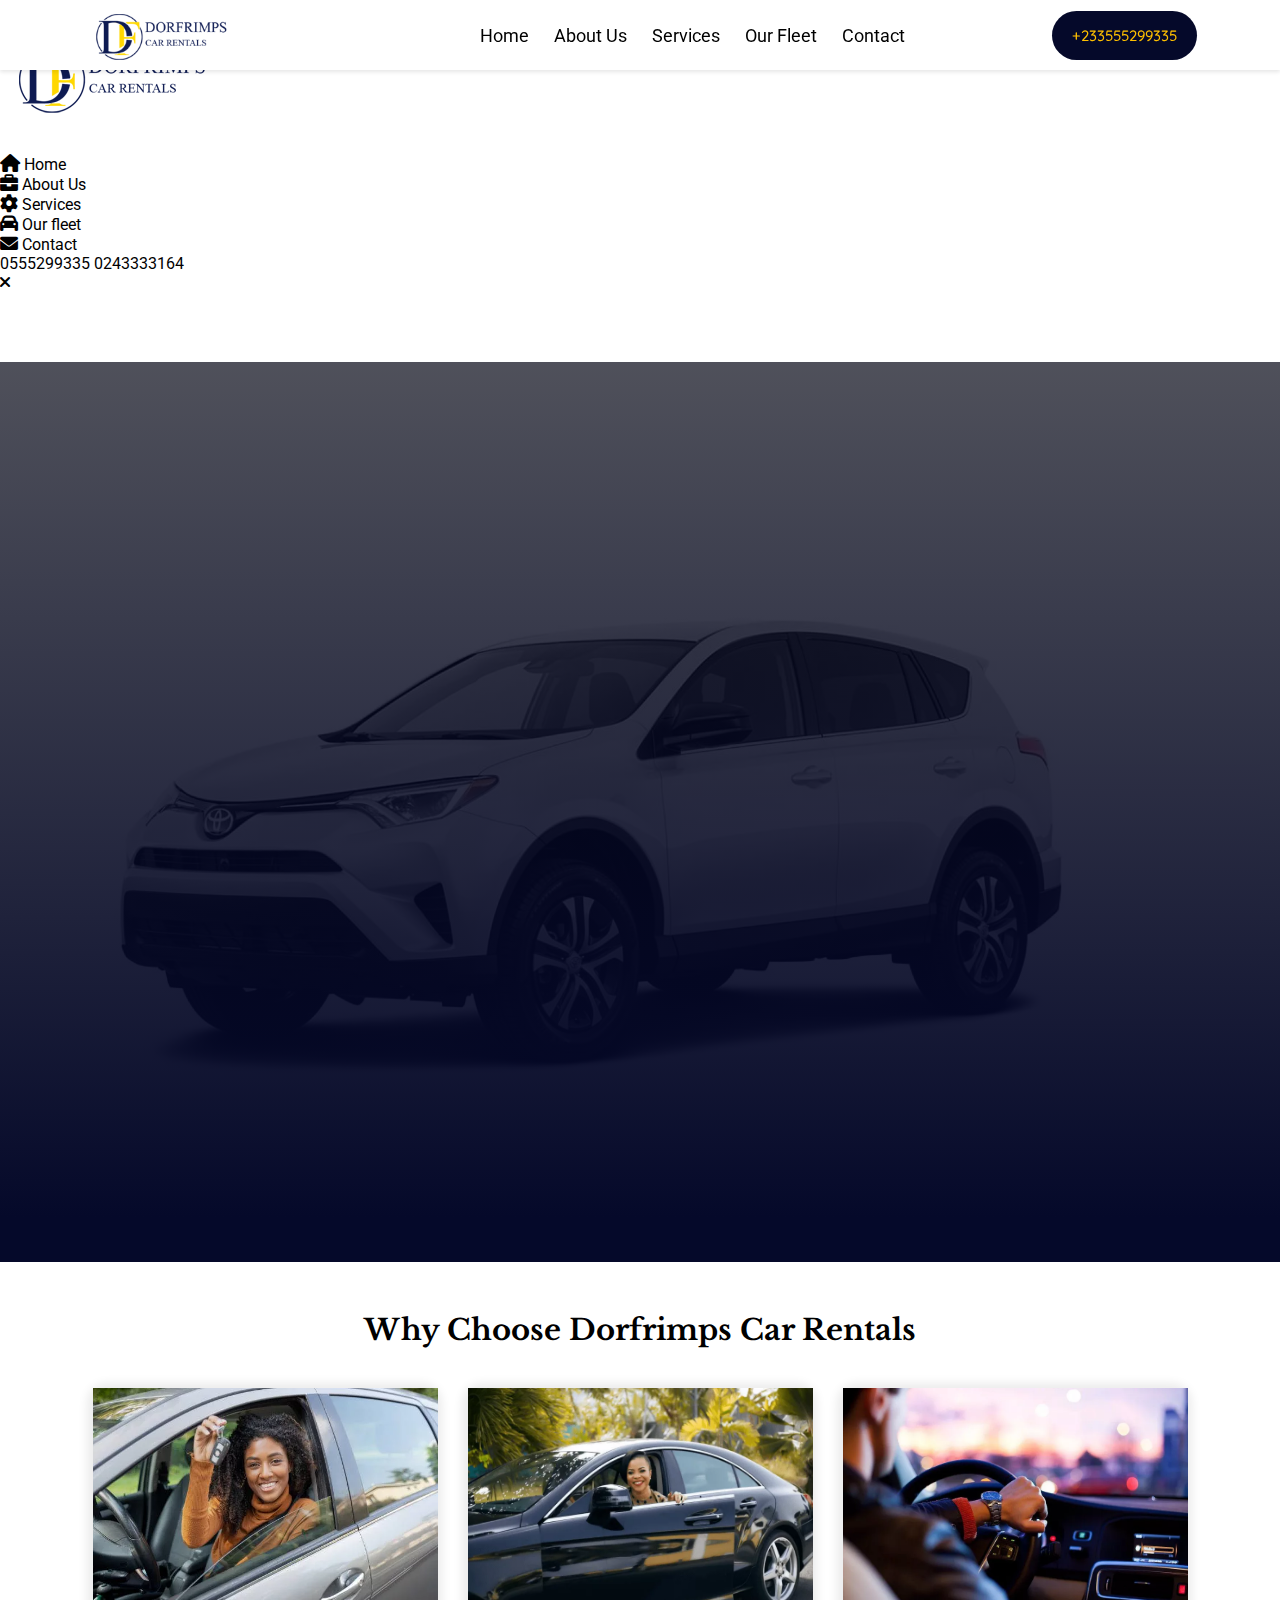
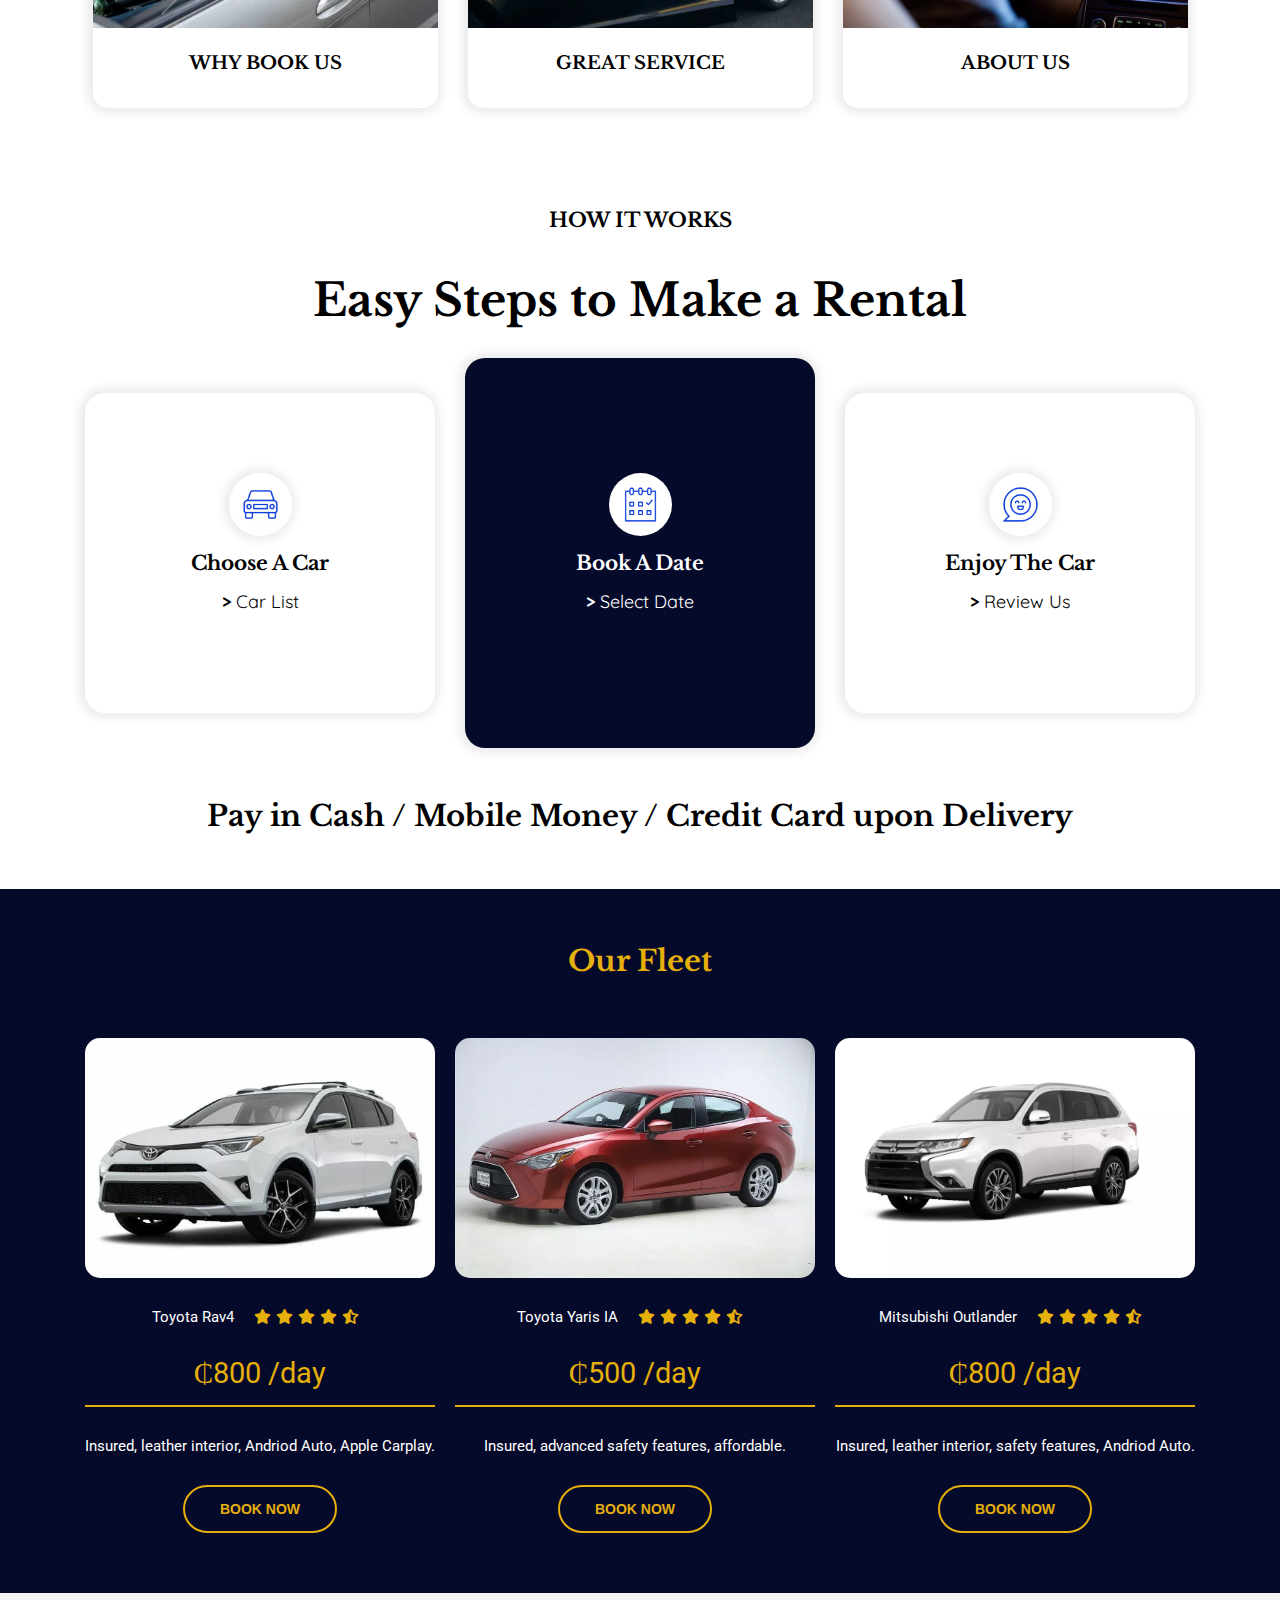
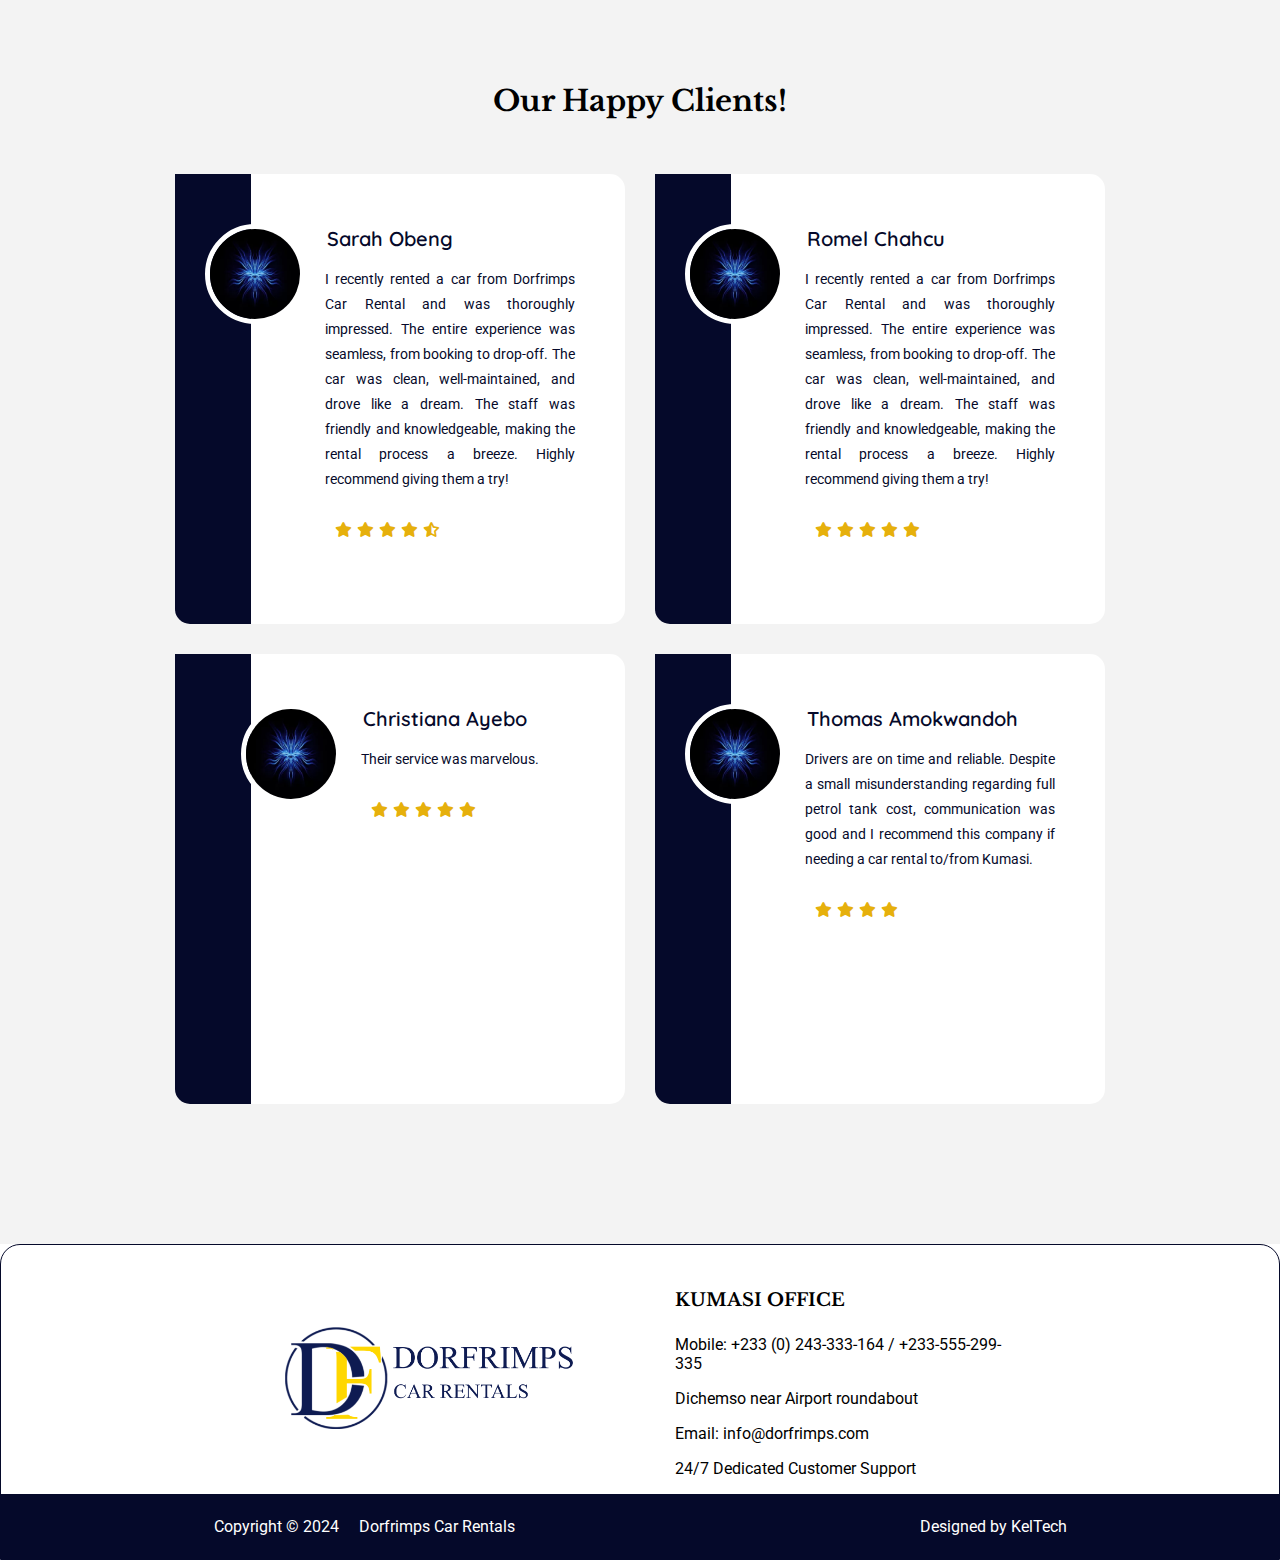
==== index.html @ e22c542a "updated pages" ====
<!DOCTYPE html>
<html lang="en">
  <head>
    <meta charset="UTF-8" />
    <meta name="viewport" content="width=device-width, initial-scale=1.0" />
    <title>Dorfrimps Car Rentals</title>
    <link rel="preconnect" href="https://fonts.googleapis.com" />
    <link rel="preconnect" href="https://fonts.gstatic.com" crossorigin />
    <link
      href="https://fonts.googleapis.com/css2?family=Quicksand:wght@300..700&display=swap"
      rel="stylesheet"
    />
    <link
      rel="stylesheet"
      href="https://cdnjs.cloudflare.com/ajax/libs/font-awesome/6.0.0-beta3/css/all.min.css"
    />
    <link rel="icon" href="images/favicon/favicon.png" />

    <link rel="stylesheet" href="styles/general.css" />
    <link rel="stylesheet" href="styles/index.css" />
  </head>
  <body>
    <header>
      <nav id="nav">
        <div class="main-logo">
          <a href="index.html">
            <img
              src="images/logos/logo.png"
              alt="Dorfrimps Car Rental Logo"
              width="70%"
            />
          </a>
        </div>
        <ul>
          <li><a href="index.html">Home</a></li>
          <li><a href="about.html">About Us</a></li>
          <li><a href="services.html">Services</a></li>
          <li><a href="fleet.html">Our Fleet</a></li>
          <li><a href="contact.html">Contact</a></li>
        </ul>
        <a href="tel:+233555299335" class="link-button">+233555299335</a>
        <div class="hamburger-menu">
          <li class="fas fa-bars hamburger" onclick="openNav()"></li>
        </div>
      </nav>
      <!--Overlay navigation-->
      <nav id="overlay-nav">
        <div id="nav-2-image">
          <a href="index.html"
            ><img src="images/logos/logo.png" alt="logo"
          /></a>
        </div>
        <div id="nav-2">
          <div class="inner-nav">
            <li class="fas fa-home icon"></li>
            <a href="index.html" class="list">Home</a>
          </div>
          <div class="inner-nav">
            <li class="fas fa-briefcase icon"></li>
            <a href="about.html" class="list">About Us</a>
          </div>
          <div class="inner-nav">
            <li class="fas fa-cog icon"></li>
            <a href="services.html" class="list">Services</a>
          </div>
          <div class="inner-nav">
            <li class="fas fa-car icon"></li>
            <a href="fleet.html" class="list">Our fleet</a>
          </div>
          <div class="inner-nav">
            <li class="fas fa-envelope icon"></li>
            <a href="contact.html" class="list">Contact</a>
          </div>
        </div>
        <div class="last-nav">
          <a href="tel:+233555299335" class="nav-2-link">0555299335</a>
          <a href="tel:+233555299335" class="nav-2-link">0243333164</a>
        </div>
        <a
          href="javascript:void(0)"
          class="fas fa-close close-icon"
          onclick="closeNav()"
        ></a>
      </nav>
    </header>
    <main>
      <section id="section-1"></section>
      <!--section 2-->
      <section id="section-2">
        <span class="section-2-span">Why Choose Dorfrimps Car Rentals</span>
        <div class="sec-2-main-container">
          <div class="section-2-container">
            <div>
              <img src="images/lady-2.webp" alt="smiling lady in car" />
            </div>
            <div class="inner-detail"><a href="#">why book us</a></div>
          </div>
          <div class="section-2-container">
            <div>
              <img src="images/lady sitting.webp" alt="smiling lady in car" />
            </div>
            <div class="inner-detail"><a href="#">Great service</a></div>
          </div>
          <div class="section-2-container">
            <div>
              <img src="images/guy driving.webp" alt="smiling lady in car" />
            </div>
            <div class="inner-detail"><a href="#">About us</a></div>
          </div>
        </div>
      </section>
      <!--section 3-->
      <section id="section-3">
        <div class="section-3-title">HOW IT WORKS</div>
        <div class="section-3-title-2">Easy Steps to Make a Rental</div>
        <div class="section-3-containers">
          <div class="sec-3-inner-container">
            <img
              src="images/icons/icons_4-800x800-1.webp"
              alt="car icon"
              class="sec-3-image"
            />
            <span class="sec-3-title">Choose A Car</span>
            <a href="#"
              ><span class="sec-3-icon"><strong>&gt;</strong> Car List</span></a
            >
          </div>
          <div class="sec-3-inner-container inner-deal">
            <img
              src="images/icons/icons_7-800x800-1.webp"
              alt="car icon"
              class="sec-3-image"
            />
            <span class="sec-3-title">Book A Date</span>
            <a href="#"
              ><span class="sec-3-icon sec-inner-title">
                <strong>&gt;</strong> Select Date
              </span></a
            >
          </div>
          <div class="sec-3-inner-container">
            <img
              src="images/icons/icons_6-800x800-1.webp"
              alt="car icon"
              class="sec-3-image"
            />
            <span class="sec-3-title">Enjoy The Car</span>
            <a href="#"
              ><span class="sec-3-icon"
                ><strong>&gt;</strong> Review Us</span
              ></a
            >
          </div>
        </div>
        <!-- image to be shown later
          <div class="image-section">
            <img src="images/icons/Asset-3_4.webp" alt="" />
          </div>
         -->
        <div class="section-3-div">
          <span>Pay in Cash / Mobile Money / Credit Card upon Delivery</span>
        </div>
      </section>
      <!--section 4-->
      <section id="section-4">
        <div class="section-4-title">
          <h3>Our Fleet</h3>
          <!--<div class="section-4-liner"></div>-->
        </div>
        <div class="section-4-containers">
          <div class="sec-box">
            <img src="images/cars/rav4.webp" alt="toyota rav4" />
            <div class="sec-4-star">
              <p>Toyota Rav4</p>
              <div class="icon-background">
                <i class="fas fa-star"></i>
                <i class="fas fa-star"></i>
                <i class="fas fa-star"></i>
                <i class="fas fa-star"></i>
                <i class="fas fa-star-half-alt icon"></i>
              </div>
            </div>
            <div class="star-2">₵800 /day</div>
            <span class="section-4-line"></span>
            <p class="insure">
              Insured, leather interior, Andriod Auto, Apple Carplay.
            </p>
            <button class="book-button">BOOK NOW</button>
          </div>
          <div class="sec-box">
            <img src="images/cars/yaris.webp" alt="Toyota Yaris IA" />
            <div class="sec-4-star">
              <p>Toyota Yaris IA</p>
              <div class="icon-background">
                <i class="fas fa-star"></i>
                <i class="fas fa-star"></i>
                <i class="fas fa-star"></i>
                <i class="fas fa-star"></i>
                <i class="fas fa-star-half-alt icon"></i>
              </div>
            </div>
            <div class="star-2">₵500 /day</div>
            <span class="section-4-line"></span>
            <p class="insure">Insured, advanced safety features, affordable.</p>
            <button class="book-button">BOOK NOW</button>
          </div>
          <div class="sec-box">
            <img src="images/cars/mitsubishi.webp" alt="Mitsubishi Outlander" />
            <div class="sec-4-star">
              <p>Mitsubishi Outlander</p>
              <div class="icon-background">
                <i class="fas fa-star"></i>
                <i class="fas fa-star"></i>
                <i class="fas fa-star"></i>
                <i class="fas fa-star"></i>
                <i class="fas fa-star-half-alt icon"></i>
              </div>
            </div>
            <div class="star-2">₵800 /day</div>
            <span class="section-4-line"></span>
            <p class="insure">
              Insured, leather interior, safety features, Andriod Auto.
            </p>
            <button class="book-button">BOOK NOW</button>
          </div>
          <div class="sec-box-2">
            <img
              src="images/cars/Toyota-Highlander.webp"
              alt="Toyota Highlander"
            />
            <div class="sec-4-star">
              <p>Toyota Highlander</p>
              <div class="icon-background">
                <i class="fas fa-star"></i>
                <i class="fas fa-star"></i>
                <i class="fas fa-star"></i>
                <i class="fas fa-star"></i>
                <i class="fas fa-star-half-alt icon"></i>
              </div>
            </div>
            <div class="star-2">₵1200 /day</div>
            <span class="section-4-line"></span>
            <p class="insure">
              Insured, leather interior, Andriod Auto, Apple Carplay.
            </p>
            <button class="book-button">BOOK NOW</button>
          </div>
        </div>
      </section>
      <!--section 5-->
      <section id="section-5">
        <div class="containers-5">Our Happy Clients!</div>
        <div class="containers-5">
          <div class="containers-5-box">
            <img src="images/df-cool.webp" alt="customer image icon" />
            <div class="container-5-inner-detail">
              <h6>Sarah Obeng</h6>
              <p class="containers-5-detail">
                I recently rented a car from Dorfrimps Car Rental and was
                thoroughly impressed. The entire experience was seamless, from
                booking to drop-off. The car was clean, well-maintained, and
                drove like a dream. The staff was friendly and knowledgeable,
                making the rental process a breeze. Highly recommend giving them
                a try!
              </p>
              <div class="icon-background">
                <i class="fas fa-star"></i>
                <i class="fas fa-star"></i>
                <i class="fas fa-star"></i>
                <i class="fas fa-star"></i>
                <i class="fas fa-star-half-alt icon"></i>
              </div>
            </div>
          </div>
          <div class="containers-5-box">
            <img src="images/df-cool.webp" alt="customer image icon" />
            <div class="container-5-inner-detail">
              <h6>Romel Chahcu</h6>
              <p class="containers-5-detail">
                I recently rented a car from Dorfrimps Car Rental and was
                thoroughly impressed. The entire experience was seamless, from
                booking to drop-off. The car was clean, well-maintained, and
                drove like a dream. The staff was friendly and knowledgeable,
                making the rental process a breeze. Highly recommend giving them
                a try!
              </p>
              <div class="icon-background">
                <i class="fas fa-star"></i>
                <i class="fas fa-star"></i>
                <i class="fas fa-star"></i>
                <i class="fas fa-star"></i>
                <i class="fas fa-star"></i>
              </div>
            </div>
          </div>
          <div class="containers-5-box">
            <img src="images/df-cool.webp" alt="customer image icon" />
            <div class="container-5-inner-detail">
              <h6>Christiana Ayebo</h6>
              <p class="containers-5-detail">Their service was marvelous.</p>
              <div class="icon-background">
                <i class="fas fa-star"></i>
                <i class="fas fa-star"></i>
                <i class="fas fa-star"></i>
                <i class="fas fa-star"></i>
                <i class="fas fa-star"></i>
              </div>
            </div>
          </div>
          <div class="containers-5-box">
            <img src="images/df-cool.webp" alt="customer image icon" />
            <div class="container-5-inner-detail">
              <h6>Thomas Amokwandoh</h6>
              <p class="containers-5-detail">
                Drivers are on time and reliable. Despite a small
                misunderstanding regarding full petrol tank cost, communication
                was good and I recommend this company if needing a car rental
                to/from Kumasi.
              </p>
              <div class="icon-background">
                <i class="fas fa-star"></i>
                <i class="fas fa-star"></i>
                <i class="fas fa-star"></i>
                <i class="fas fa-star"></i>
              </div>
            </div>
          </div>
        </div>
      </section>
      <!--end of sections-->
    </main>
    <footer>
      <div class="footer-1">
        <div class="image-footer">
          <img src="images/logos/footer-logo.png" alt="logo" />
        </div>
        <div class="footer-div">
          <h4>KUMASI OFFICE</h4>
          <p>Mobile: +233 (0) 243-333-164 / +233-555-299-335</p>
          <p>Dichemso near Airport roundabout</p>
          <p>Email: info@dorfrimps.com</p>
          <p>24/7 Dedicated Customer Support</p>
        </div>
      </div>
      <div class="footer-2">
        <div class="div1">
          <div>Copyright © 2024</div>
          <div>Dorfrimps Car Rentals</div>
        </div>
        <div>Designed by KelTech</div>
      </div>
      <!--<div class="scroll-top">&gt;</div>-->
    </footer>

    <script src="scripts/main.js"></script>
  </body>
</html>
---- styles/general.css ----
@import url('https://fonts.googleapis.com/css2?family=Quicksand:wght@300,..700&family=Roboto:ital,wght@0,100;0,300;0,400;0,500;0,700;0,900;1,100;1,300;1,400;1,500;1,700;1,900&display=swap');
@import url('https://fonts.googleapis.com/css2?family=Libre+Baskerville:ital,wght@0,400;0,700;1,400&family=Quicksand:wght@300..700&family=Roboto:ital,wght@0,100;0,300;0,400;0,500;0,700;0,900;1,100;1,300;1,400;1,500;1,700;1,900&display=swap');

body {
  margin: 0;
  font-family: sans-serif;
  font-family: 'Roboto';
  background-color: #fff;
}

* {
  padding: 0;
  box-sizing: border-box;
}

/*header design*/
#nav {
  background-color: rgb(255, 255, 255);
  display: flex;
  justify-content: space-around;
  align-items: center;
  height: 70px;
  padding: 10px;

  position: fixed;
  top: 0;
  width: 100%;
  z-index: 100;
  box-shadow: 0 2px 4px rgba(0, 0, 0, 0.1);
}

ul {
  display: flex;
  align-items: center;
  gap: 25px;
}

li {
  list-style-type: none;
  font-size: 18px;
}
a {
  text-decoration: none;
  color: black;
}
li a:hover {
  color: #e6b00c;
  transition: 0.3s;
  transform: scaleX(10px);
}

li a:active {
  color: #e6b00c;
}

.link-button {
  background-color: #05092a;
  color: #ffc000;
  padding: 15px 20px;
  border: none;
  border-radius: 50px;
  transition: 0.3s;
  cursor: pointer;
  font: 500 15px 'Quicksand';
}

.link-button:hover {
  background-color: #191970;
  color: #fff;
}

.hamburger-menu {
  display: none;
}

.hamburger {
  font-size: 25px;
}

@media (max-width: 766px) {
  #nav {
    justify-content: space-between;
    align-items: center;
    padding: 8px 20px;
  }

  #nav ul,
  #nav a {
    display: none;
  }

  .hamburger-menu {
    display: block;
    cursor: pointer;
  }

  main {
    padding-top: 65px;
  }
}

@media (min-width: 767px) and (max-width: 1024px) {
  .main-logo img {
    width: 100%;
  }

  ul {
    justify-content: center;
    gap: 10px;
    width: 100%;
  }
  li {
    font-size: 15px;
    padding: 5px 9px;
  }

  .link-button {
    padding: 12px 15px;
  }
}

/*main body*/
main {
  padding-top: 70px;
}

/*footer design*/

footer {
  border: 1px solid #05092a;
  border-radius: 20px 20px 0 0;
}

.footer-1 {
  display: flex;
  justify-content: center;
  align-items: center;
  flex-flow: row wrap;
  padding-top: 20px;
  column-gap: 70px;
}

.footer-1 img {
  max-width: 337px;
}
.footer-div {
  max-width: 337px;
}

footer h4 {
  font: 700 18px 'Libre Baskerville';
}

.footer-2 {
  background-color: #05092a;
  color: #ffffff;
  height: 65px;
  padding: 10px;
  display: flex;
  justify-content: space-around;
  align-items: center;
}

@media (max-width: 767px) {
  .image-footer {
    max-width: 300px;
  }

  .footer-2 {
    flex-direction: column;
    gap: 10px;
    font-size: 14px;
  }
}
.div1 {
  display: inline-flex;
  gap: 20px;
}

/*
.scroll-top {
  color: #fff;
  background-color: #05092a;
  font-size: 30px;
  border-radius: 50px;
  cursor: pointer;
  height: 50px;
  width: 50px;
  position: fixed;
  right: 30px;
  bottom: 30px;
  display: flex;
  justify-content: center;
  align-items: center;
  transform: rotate(-90deg);
}*/

/*section 1 for about, contact & services pages*/
#section-1 {
  position: relative;
  height: 50vh;
  width: 100%;
  display: flex;
  justify-content: center;
  align-items: center;
}

#section-1::before {
  content: '';
  position: absolute;
  top: 0;
  left: 0;
  height: 100%;
  width: 100%;
  background: linear-gradient(360deg, #05092a 5%, rgba(0, 0, 0, 0.4));
  z-index: 1;
}

#section-1 > * {
  position: relative;
  z-index: 2;
}

#section-1 div {
  color: #e6b00c;
  font: 500 60px 'Quicksand';
  text-align: center;
}

@media (max-width: 766px) {
  #section-1 {
    max-height: 23vh;
  }

  #section-1 div {
    font: 500 35px 'Quicksand';
  }
}

/*buttons style*/
/*section 2 inner container*/
.link-button-1 {
  background-color: #05092a;
  color: #fff;
  padding: 15px 20px;
  border: none;
  border-radius: 50px;
  transition: 0.3s;
  cursor: pointer;
  font: 500 15px 'Quicksand';
  text-decoration: none;
}

.link-button-1:hover {
  background-color: #191970;
}

/*home page and services page sections  3 and 2 box style*/
.sec-3-inner-container,
.sec-2-inner-grid {
  display: flex;
  justify-content: center;
  align-items: center;
  flex-direction: column;
  gap: 15px;
  border: none;
  border-radius: 20px;
  padding-bottom: 20px;
  box-shadow: -1px 0px 10px 5px rgb(236, 236, 236);
  transition: transform 0.3s;
}

.sec-3-inner-container {
  width: 350px;
  min-height: 320px;
}

.sec-3-inner-container:hover {
  border: 1.5px solid #05092a;
  transform: translateY(10px);
}

.sec-2-inner-grid {
  padding: 0 37px;
  max-width: 354px;
  min-height: 290px;
}

.sec-2-inner-grid:hover {
  border: 1.5px solid #05092a;
}

/*media query*/
@media (max-width: 1025px) {
  .sec-2-inner-grid{
    padding: 9px;
  }
}
.inner-deal,
.inner-deal-sec2 {
  background-color: #05092a;
  color: white;
  transform: none;
}

.inner-deal {
  height: 390px;
}

@media (max-width: 766px) {
  .inner-deal {
    height: 320px;
  }

  .section-3-containers{
    flex-direction: column;
  }
}

@media (min-width: 767px) and (max-width: 1024px) {
  .section-3-containers {
    flex-wrap: nowrap;
    width: 100%;
  }
}
@media (min-width: 1025px) {
  .section-3-containers {
    width: 100%;
  }
}

.inner-deal img, .inner-deal-sec2 img {
  box-shadow: none;
}

.clearfix::after {
  content: '';
  clear: both;
  display: table;
}

.sec-inner-title {
  color: white;
}

.sec-3-image,
.sec-2-image {
  width: 63px;
  border-radius: 50%;
  box-shadow: -1px 0px 10px 5px rgb(236, 236, 236);
}
.sec-3-title {
  font: bold 20px 'Libre Baskerville';
}
/*section 2*/
.sec-2-title {
  font: bold 20px 'Quicksand';
  text-align: center;
}

.sec-2-content {
  font: 500 16px 'Quicksand';
  text-align: center;
}

/*end*/
.sec-3-icon {
  font: 18px 'Quicksand';
}

.image-section {
  position: relative;
  top: -50px;
  left: -550px;
  z-index: -10;
}

.image-section img {
  width: 56px;
  opacity: 0.6;
}

.section-3-div {
  padding: 20px 0;
}
---- styles/index.css ----
/*section-1*/
#section-1 {
  position: relative;
  height: 100vh;
  width: 100%;
  background: url('../images/cars/toyota-rav4.webp') center center / contain
    no-repeat scroll;
}

@media (max-width: 766px) {
  #section-1 {
    max-height: 62vh;
    background: url('../images/cars/corolla.webp') center center / contain
      no-repeat scroll;
  }
}

@media (min-width: 767px) and (max-width: 1024px) {
  #section-1 {
    height: 60vh;
    background: url('../images/cars/corolla.webp') center center / contain
      no-repeat scroll;
  }
}

#section-1::before {
  content: '';
  position: absolute;
  top: 0;
  left: 0;
  height: 100%;
  width: 100%;
  background-color: #05092a7d; /* Overlay color */
  z-index: 1;
}

#section-1 > * {
  position: relative;
  z-index: 2;
}
/*end*/

/*section-2*/
#section-2 {
  display: flex;
  justify-content: center;
  align-items: center;
  flex-direction: column;
  gap: 20px;
  padding: 50px 20px 50px 20px;
}

.section-2-span,
.section-3-div,
.section-4-title,
.containers-5 {
  text-align: center;
  font: 700 29px 'Libre Baskerville';
  padding-bottom: 20px;
}

.sec-2-main-container {
  display: flex;
  justify-content: center;
  align-items: center;
  gap: 30px;
}

/*media queries*/
@media (max-width: 766px) {
  .sec-2-main-container {
    flex-direction: column;
  }
  .inner-detail{
    font-size: 16px;
  }
}

@media (max-width: 766px) {
  .section-2-span,
  .section-3-div,
  .section-4-title,
  .containers-5 {
    font-size: 25px;
  }
}

@media (min-width: 767px) and (max-width: 1024px) {
  .section-2-span,
  .section-3-div,
  .section-4-title,
  .containers-5 {
    font-size: 25px;
  }
  
}

.section-2-container {
  max-width: 345px;
  min-height: 320px;
  border: none;
  border-radius: 15px;
  padding-bottom: 20px;
  box-shadow: -1px 0px 10px 5px rgb(236, 236, 236);
}

.section-2-container img {
  width: 100%;
  height: 240px;
}
.inner-detail {
  font: 18px 'Libre Baskerville';
  text-align: center;
  text-transform: uppercase;
  margin-top: 20px;
  font-weight: bold;
}

@media (max-width: 766px) {
  .inner-detail{
    font-size: 16px;
  }
}
/*end*/

/*section-3*/
#section-3 {
  display: flex;
  justify-content: center;
  align-items: center;
  flex-flow: column wrap;
  padding: 50px 20px 35px 20px;
  gap: 30px;
}

.section-3-title {
  font: bold 20px 'Libre Baskerville';
  margin-bottom: 10px;
}

@media (min-width: 767px) and (max-width: 1024px) {
  .section-3-title {
    font-size: 18px;
  }
}

.section-3-title-2 {
  font: bold 45px 'Libre Baskerville';
  text-align: center;
}

@media (max-width:766px) {
  .section-3-title-2 {
    font-size: 30px;
  }
}
.section-3-containers {
  display: flex;
  justify-content: center;
  align-items: center;
  gap: 30px;
}


/*end*/

/*section-4*/
#section-4,
.sec-4-star {
  display: flex;
  justify-content: center;
  align-self: center;
}

#section-4 {
  flex-direction: column;
  background-color: #05092a;
  padding: 25px 0px 50px 0;
}

.section-4-title h3 {
  text-align: center;
  font: 700 29px 'Libre Baskerville';
  color: #e6b00c;
}

/*
.section-4-liner {
  height: 2px;
  background-color: #e6b00c;
  max-width: 80%; 
  margin: 0 auto;
}
*/

.section-4-containers {
  display: flex;
  align-items: center;
  justify-content: center;
  gap: 20px;
  padding: 10px;
}

.sec-box {
  display: flex;
}

.sec-box,
.sec-box-2 {
  justify-content: inherit;
  align-items: inherit;
  flex-direction: column;
  gap: 15px;
  max-width: 360px;
}

.sec-box-2 {
  display: none;
}

/*media queries*/
@media (max-width: 766px) {
  .section-4-containers {
    display: flex;
    flex-direction: column;
  }
  .sec-box-2 {
    display: flex;
  }
}

@media (min-width: 767px) and (max-width: 1024px) {
  .section-4-containers {
    flex-wrap: wrap;
  }

  .sec-box {
    flex: 0 0 0 48%;
  }

  .sec-box-2 {
    display: flex;
  }
}

.sec-box img,
.sec-box-2 img {
  border-radius: 15px;
  width: 100%;
  height: 240px;
}

.sec-4-star {
  gap: 10px;
}
.icon-background {
  display: inline-block;
  padding: 10px;
  border-radius: 50%;
  font-size: 20px;
}
.icon-background .fa-star,
.fa-star-half-alt {
  color: #e6b00c;
  font-size: 15px;
}
.sec-4-star p,
.insure {
  font: 15px 'Roboto';
  color: #ffffff;
}

.section-4-line {
  width: 100%;
  height: 2px;
  background-color: #e6b00c;
}

.star-2 {
  font: 29px 'Roboto';
  color: #e6b00c;
}

.book-button {
  font-size: 14px;
  font-weight: bold;
  background-color: #05092a;
  color: #e6b00c;
  padding: 14px 35px;
  border: none;
  border: 2px solid #e6b00c;
  border-radius: 50px;
  transition: 0.3s ease-in;
  cursor: pointer;
}

.book-button:hover {
  background-color: #e6b00c;
  border: 2px solid #ffffff;
  color: #ffffff;
}

/*end*/

/*section 5*/
#section-5,
.containers-5,
.containers-5-box {
  display: flex;
  justify-content: center;
}

#section-5 {
  align-items: center;
  flex-direction: column;
  padding: 90px 0 120px 0;
  background-color: #f3f3f3;
  gap: 35px;
}

.containers-5 {
  align-items: center;
  gap: 30px;
  flex-wrap: wrap;
}

.containers-5-box {
  width: 450px;
  height: 450px;
  background: linear-gradient(90deg, #05092a 17%, white 10%);
  padding: 50px 50px 30px 30px;
  gap: 20px;
  border-radius: 0 15px 15px 15px;

  color: #05092a;
}

.containers-5-box:hover {
  background: #05092a;
  color: #fff;
  transition: 0.3s ease;
}

/*.back-design{
  background-color: #05092a;
  width: 50px;
}*/

.containers-5-box img {
  width: 100px;
  height: 100px;
  border-radius: 50px;
  border: 5px solid white;
}

.containers-5 h6 {
  font: 600 20px 'quicksand';
  margin: 2px;
}
.containers-5-detail {
  font: 14px 'roboto';
  text-align: justify;
  line-height: 25px;
}

.container-5-inner-detail {
  display: flex;
  flex-direction: column;
  align-items: start;
}

@media (min-width: 767px) and (max-width: 1024px) {
  #section-5 {
    padding: 60px 0 60px;
  }
  /*
  .containers-5{
    flex-flow: column wrap;
  }
    */
}
/*end*/
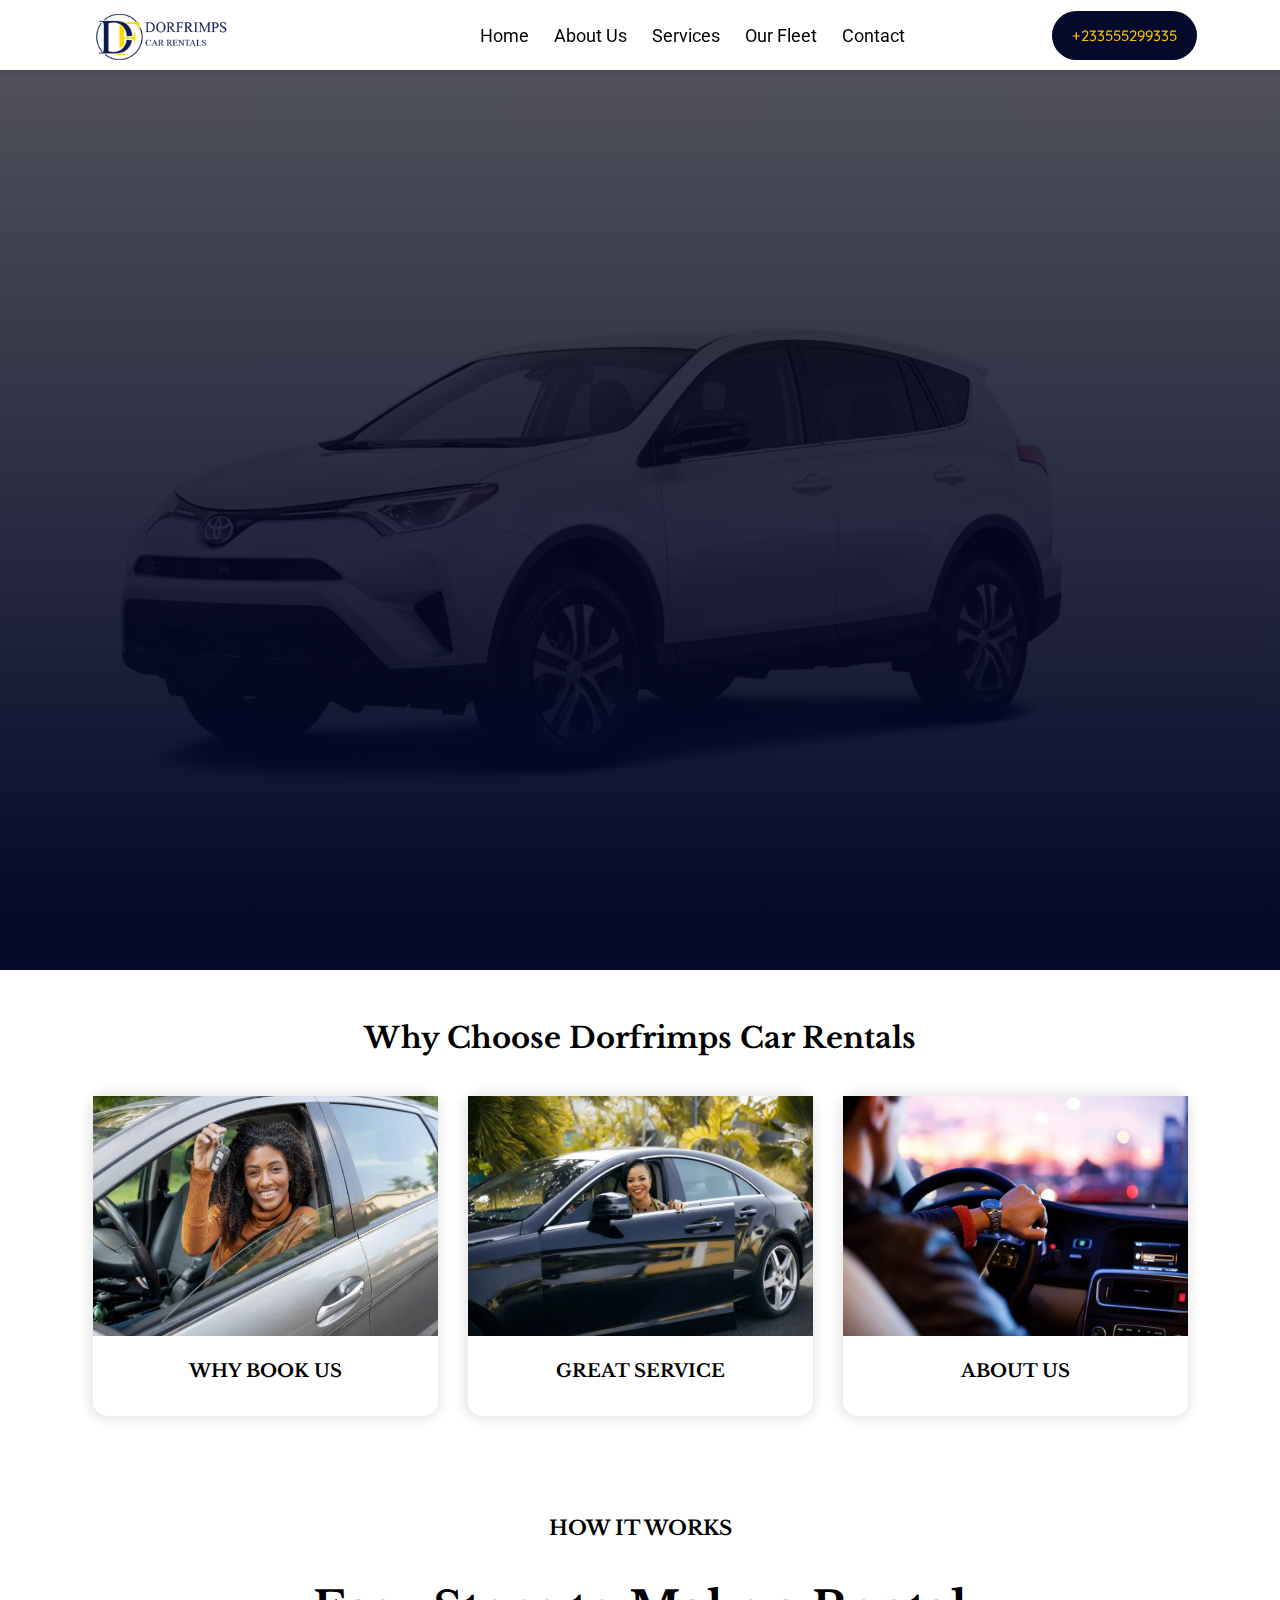
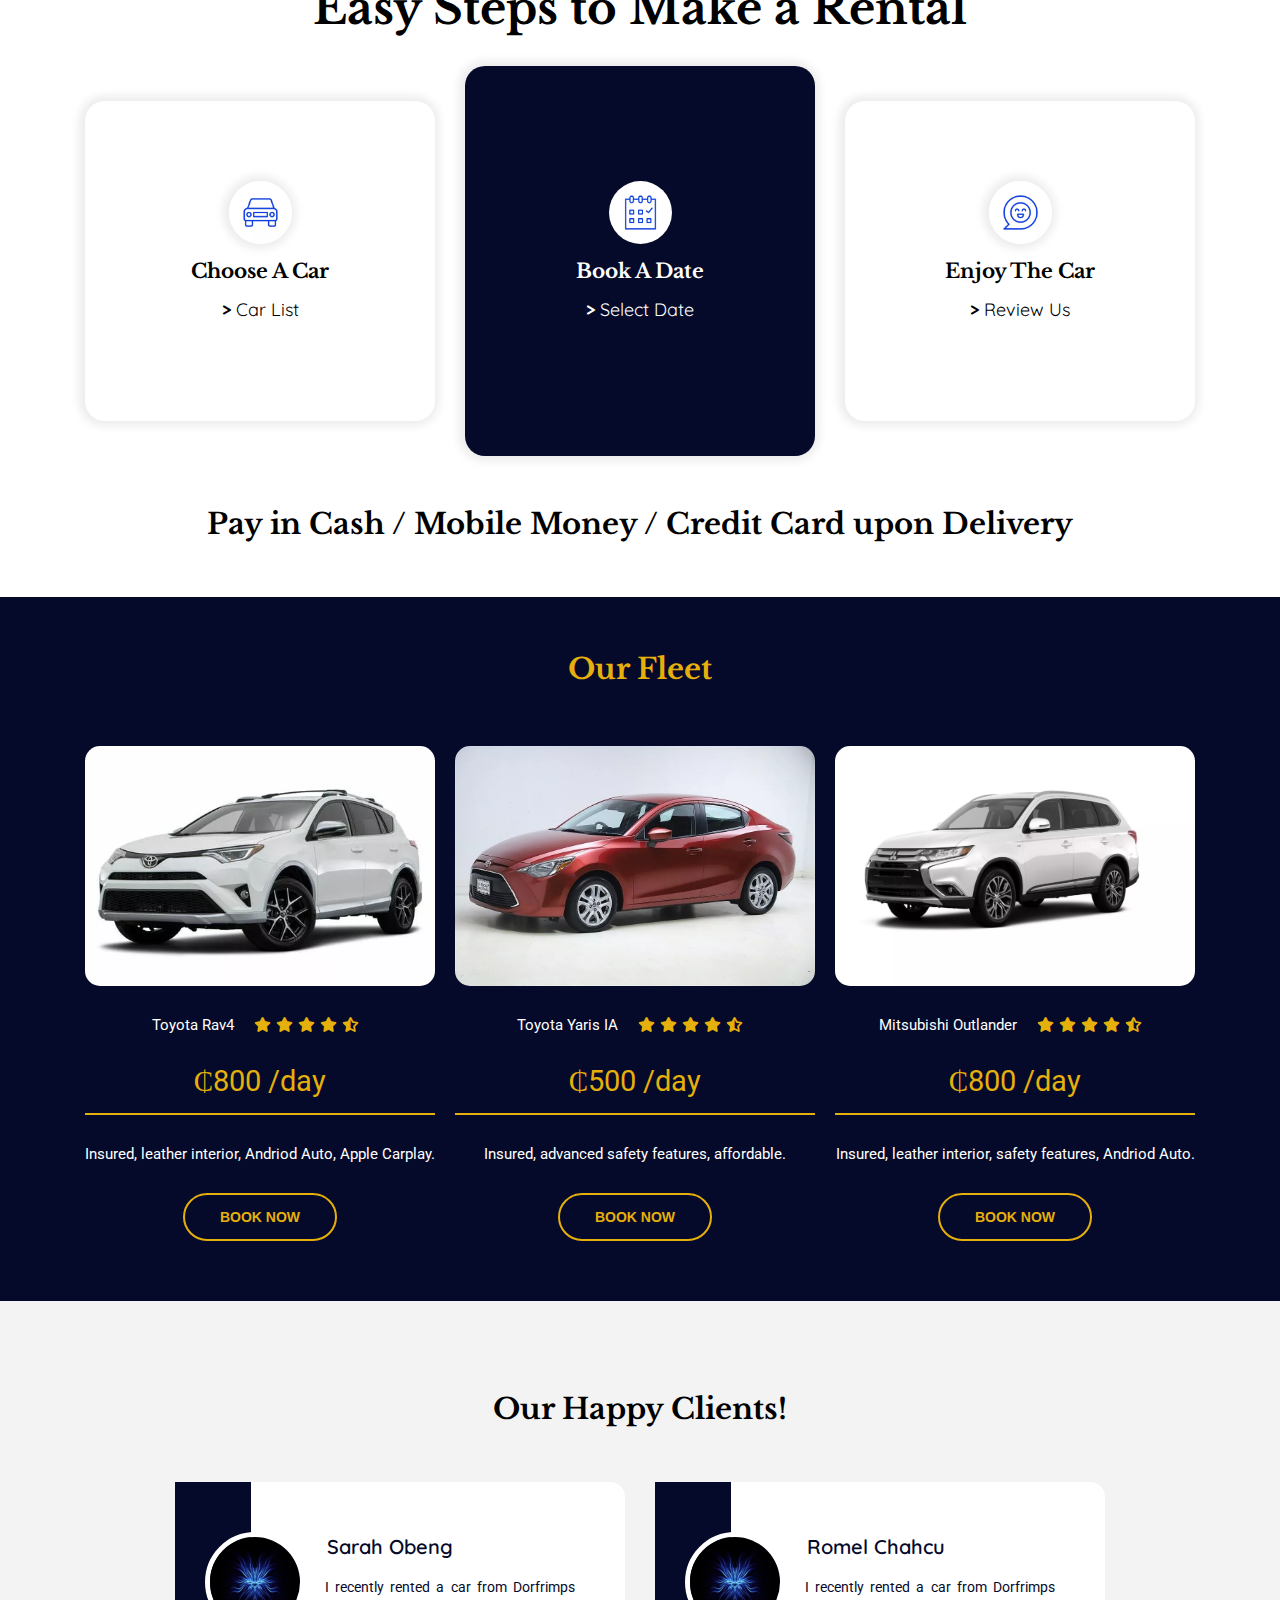
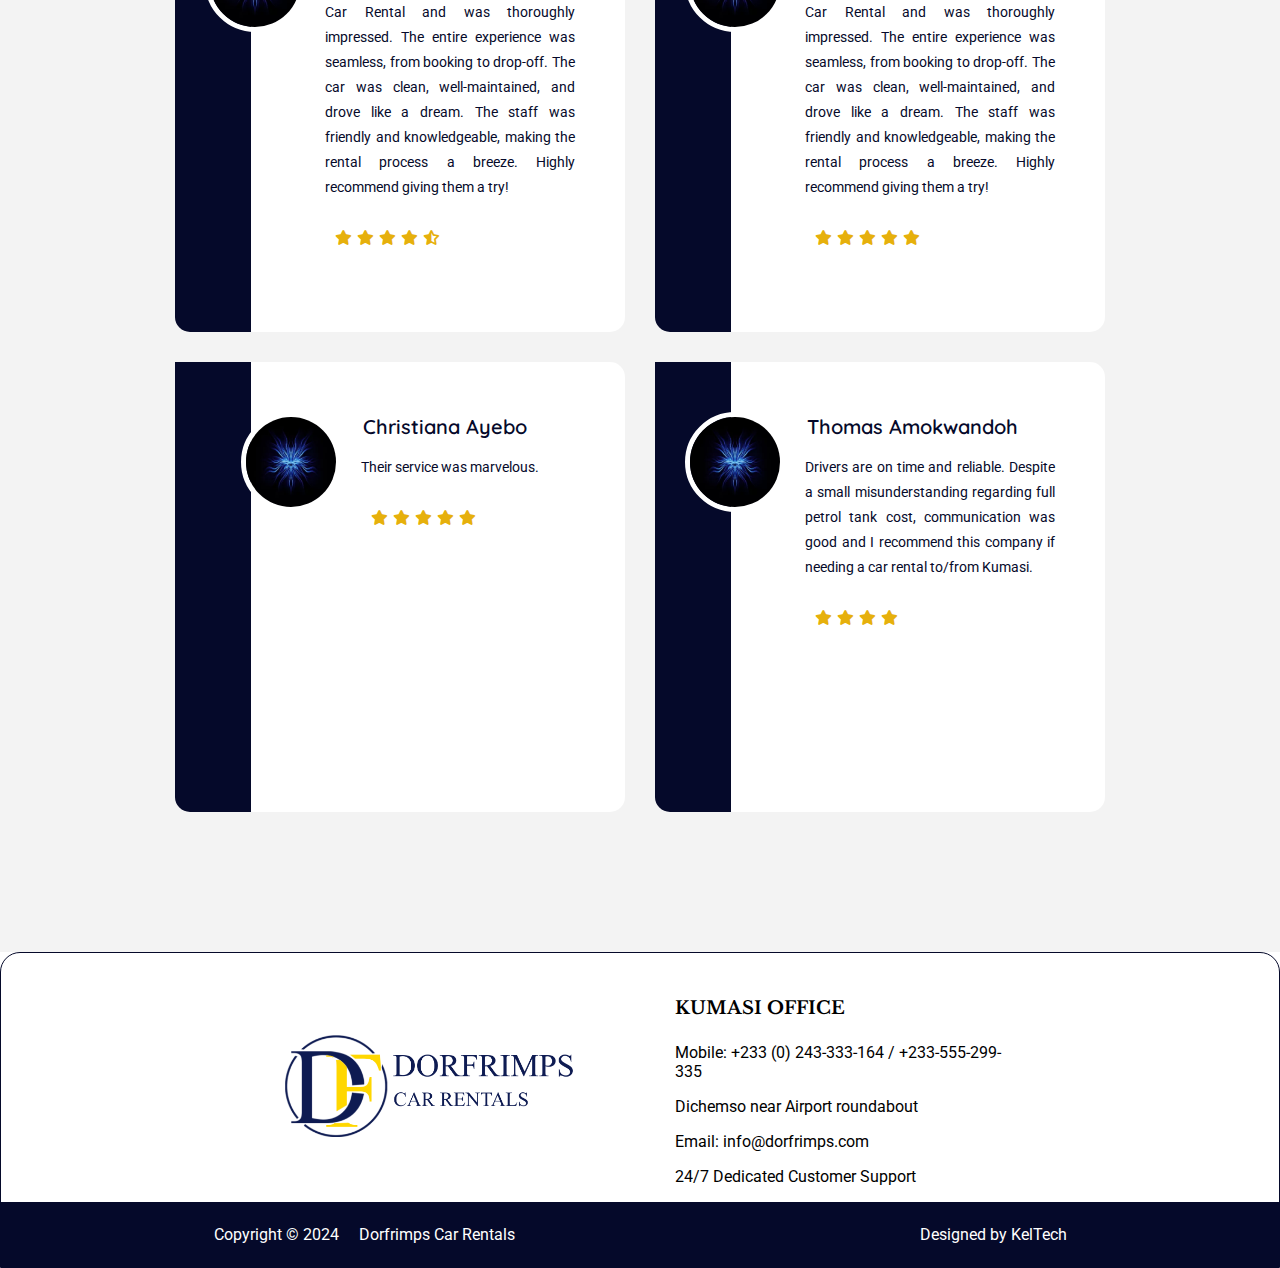
==== commit 77436591: "updated pages" ====
--- a/index.html
+++ b/index.html
@@ -40,7 +40,7 @@
         </ul>
         <a href="tel:+233555299335" class="link-button">+233555299335</a>
         <div class="hamburger-menu">
-          <li class="fas fa-bars hamburger" onclick="openNav()"></li>
+          <i class="fas fa-bars hamburger" onclick="openNav()"></i>
         </div>
       </nav>
       <!--Overlay navigation-->
@@ -52,23 +52,23 @@
         </div>
         <div id="nav-2">
           <div class="inner-nav">
-            <li class="fas fa-home icon"></li>
+            <i class="fas fa-home icon"></i>
             <a href="index.html" class="list">Home</a>
           </div>
           <div class="inner-nav">
-            <li class="fas fa-briefcase icon"></li>
+            <i class="fas fa-briefcase icon"></i>
             <a href="about.html" class="list">About Us</a>
           </div>
           <div class="inner-nav">
-            <li class="fas fa-cog icon"></li>
+            <i class="fas fa-cog icon"></i>
             <a href="services.html" class="list">Services</a>
           </div>
           <div class="inner-nav">
-            <li class="fas fa-car icon"></li>
+            <i class="fas fa-car icon"></i>
             <a href="fleet.html" class="list">Our fleet</a>
           </div>
           <div class="inner-nav">
-            <li class="fas fa-envelope icon"></li>
+            <i class="fas fa-envelope icon"></i>
             <a href="contact.html" class="list">Contact</a>
           </div>
         </div>
--- a/styles/general.css
+++ b/styles/general.css
@@ -85,7 +85,7 @@
   }
 
   #nav ul,
-  #nav a {
+  .link-button {
     display: none;
   }
 
@@ -118,6 +118,90 @@
     padding: 12px 15px;
   }
 }
+
+/*overlay navigation menu*/
+#overlay-nav {
+  display: flex;
+  flex-direction: column;
+  z-index: 100;
+  height: 100vh;
+  width: 0;
+  position: fixed;
+  z-index: 100;
+  top: 0;
+  left: 0;
+  background-color: rgb(255, 255, 255);
+  overflow-x: hidden;
+  transition: 0.5s;
+}
+
+@media (min-width: 767px) {
+  #overlay-nav {
+    display: none;
+  }
+}
+
+#nav-2-image {
+  width: 100%;
+  height: 125px;
+  display: flex;
+  justify-content: center;
+  align-items: center;
+  border-bottom: 1px solid #05092a;
+}
+#nav-2 {
+  display: flex;
+  flex-direction: column;
+  gap: 15px;
+  padding: 20px 20px 0;
+  width: 100%;
+}
+
+.inner-nav {
+  display: flex;
+  align-items: center;
+  justify-content: start;
+  gap: 10px;
+  padding-bottom: 10px;
+}
+.icon {
+  font: 20px;
+  padding: 0;
+}
+
+.list {
+  font: 600 16px 'Quicksand';
+  transition: 0.3s;
+}
+
+.last-nav {
+  display: flex;
+  justify-content: space-around;
+  align-items: center;
+  padding: 50px 0 0;
+}
+
+.nav-2-link {
+  background-color: #05092a;
+  color: #fff;
+  padding: 15px 25px;
+  border: none;
+  border-radius: 50px;
+  transition: 0.3s;
+  cursor: pointer;
+  font: 400 16px 'Quicksand';
+}
+
+.close-icon {
+  font-size: 25px;
+  text-align: center;
+
+  position: absolute;
+  left: 50%;
+  top: 80%;
+}
+
+/*end*/
 
 /*main body*/
 main {
@@ -292,7 +376,7 @@
 
 /*media query*/
 @media (max-width: 1025px) {
-  .sec-2-inner-grid{
+  .sec-2-inner-grid {
     padding: 9px;
   }
 }
@@ -312,7 +396,7 @@
     height: 320px;
   }
 
-  .section-3-containers{
+  .section-3-containers {
     flex-direction: column;
   }
 }
@@ -329,7 +413,8 @@
   }
 }
 
-.inner-deal img, .inner-deal-sec2 img {
+.inner-deal img,
+.inner-deal-sec2 img {
   box-shadow: none;
 }
 
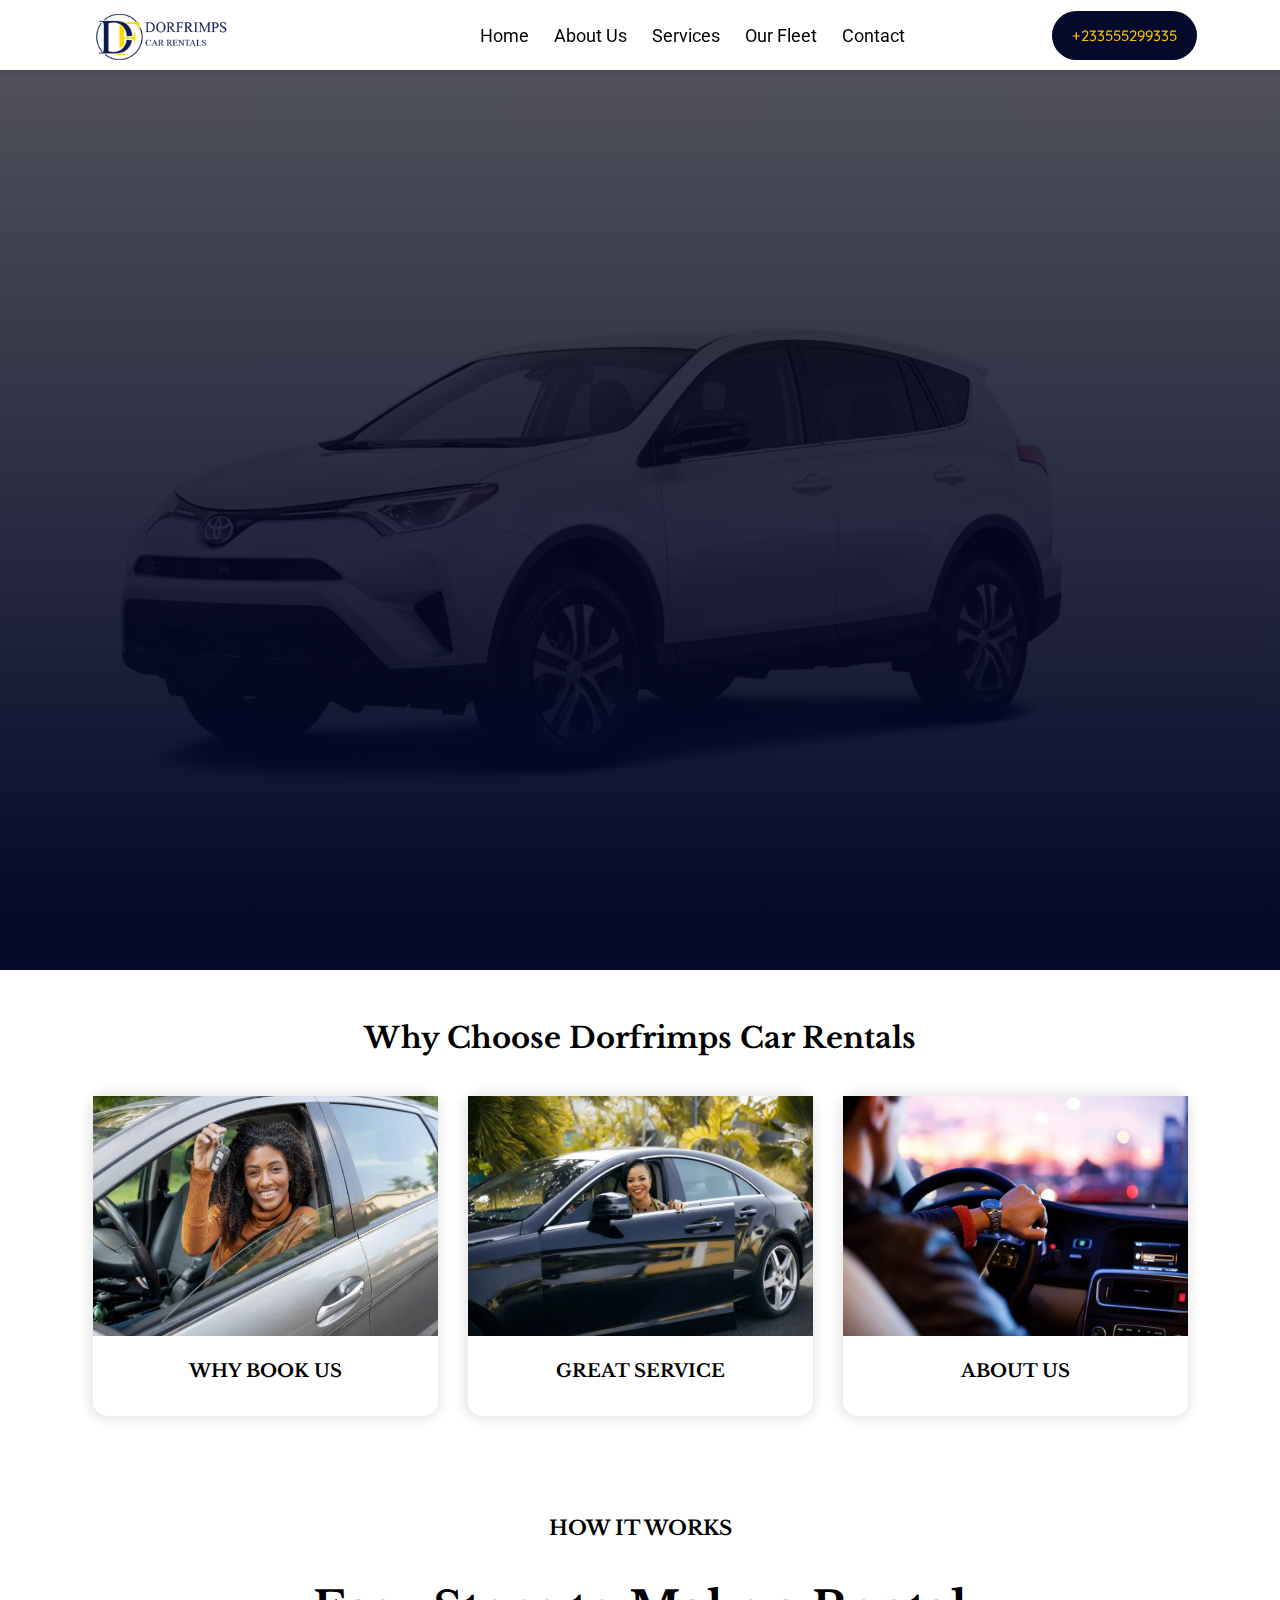
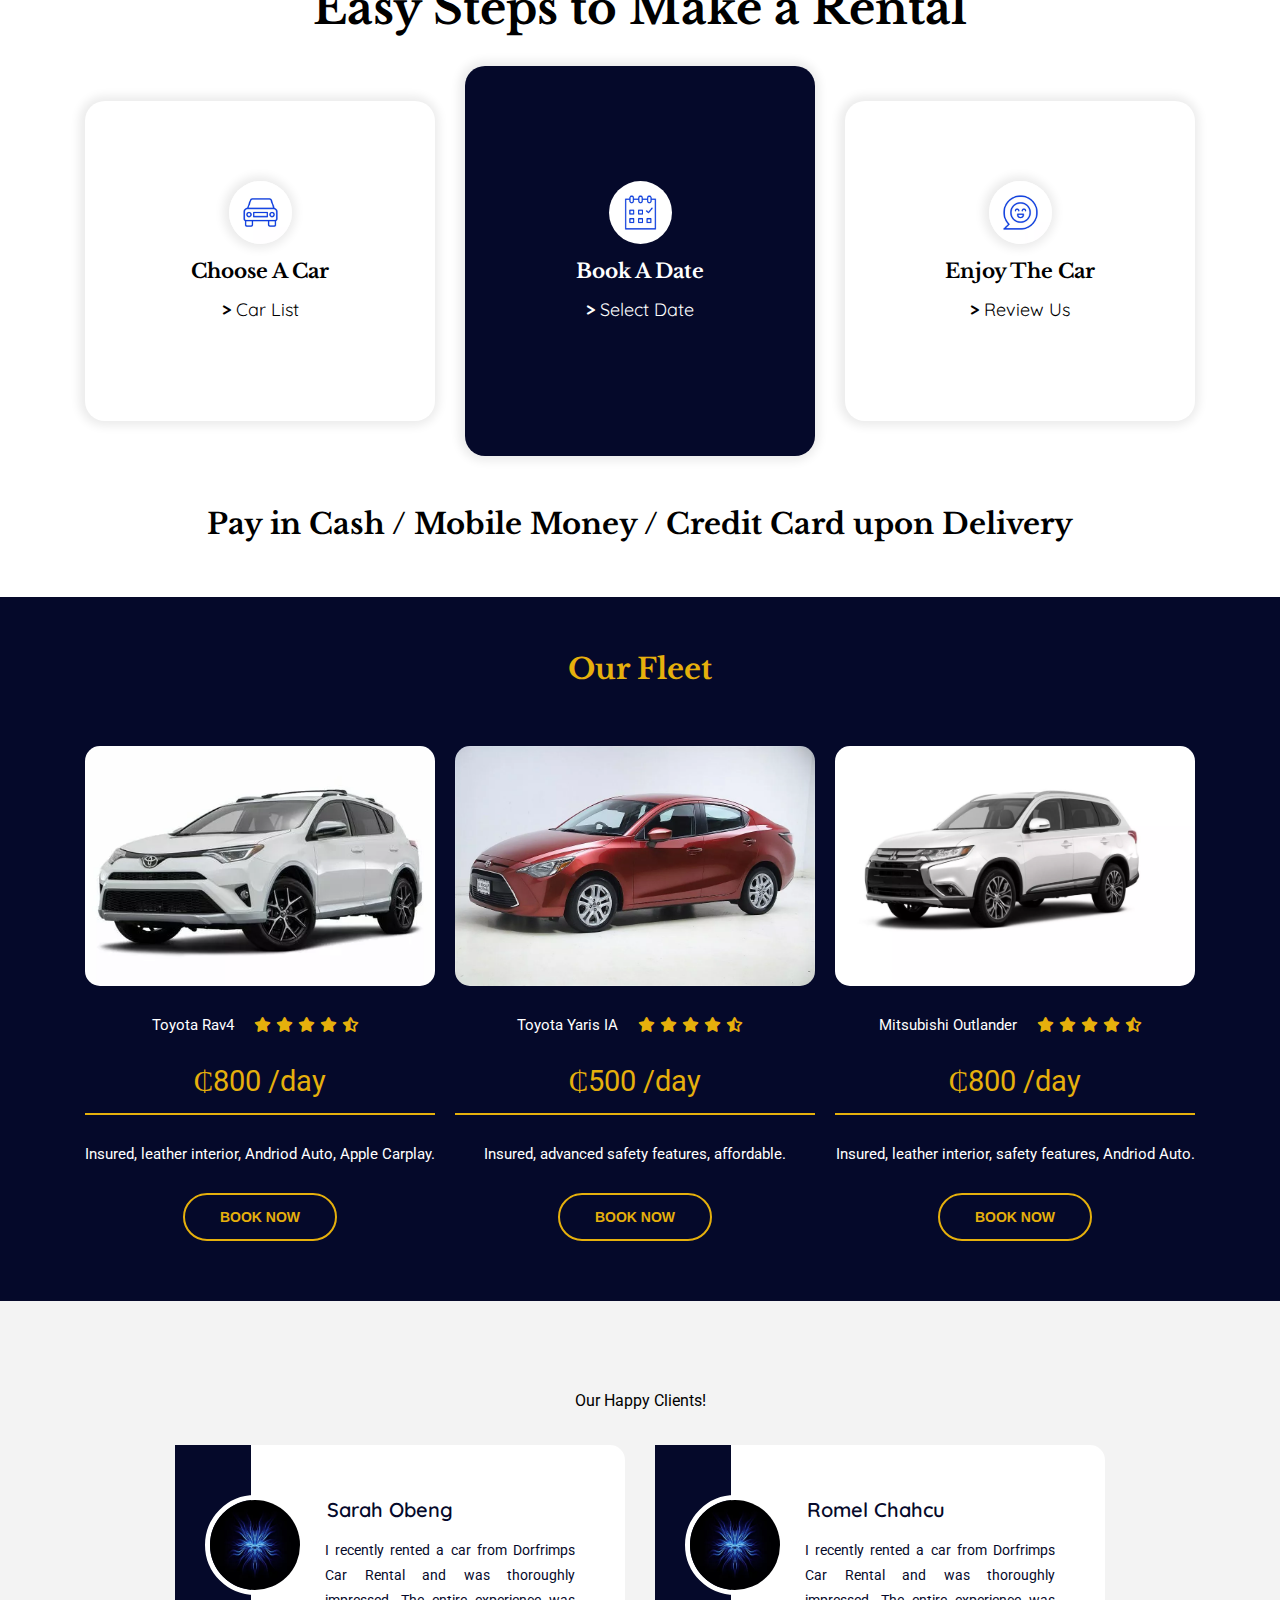
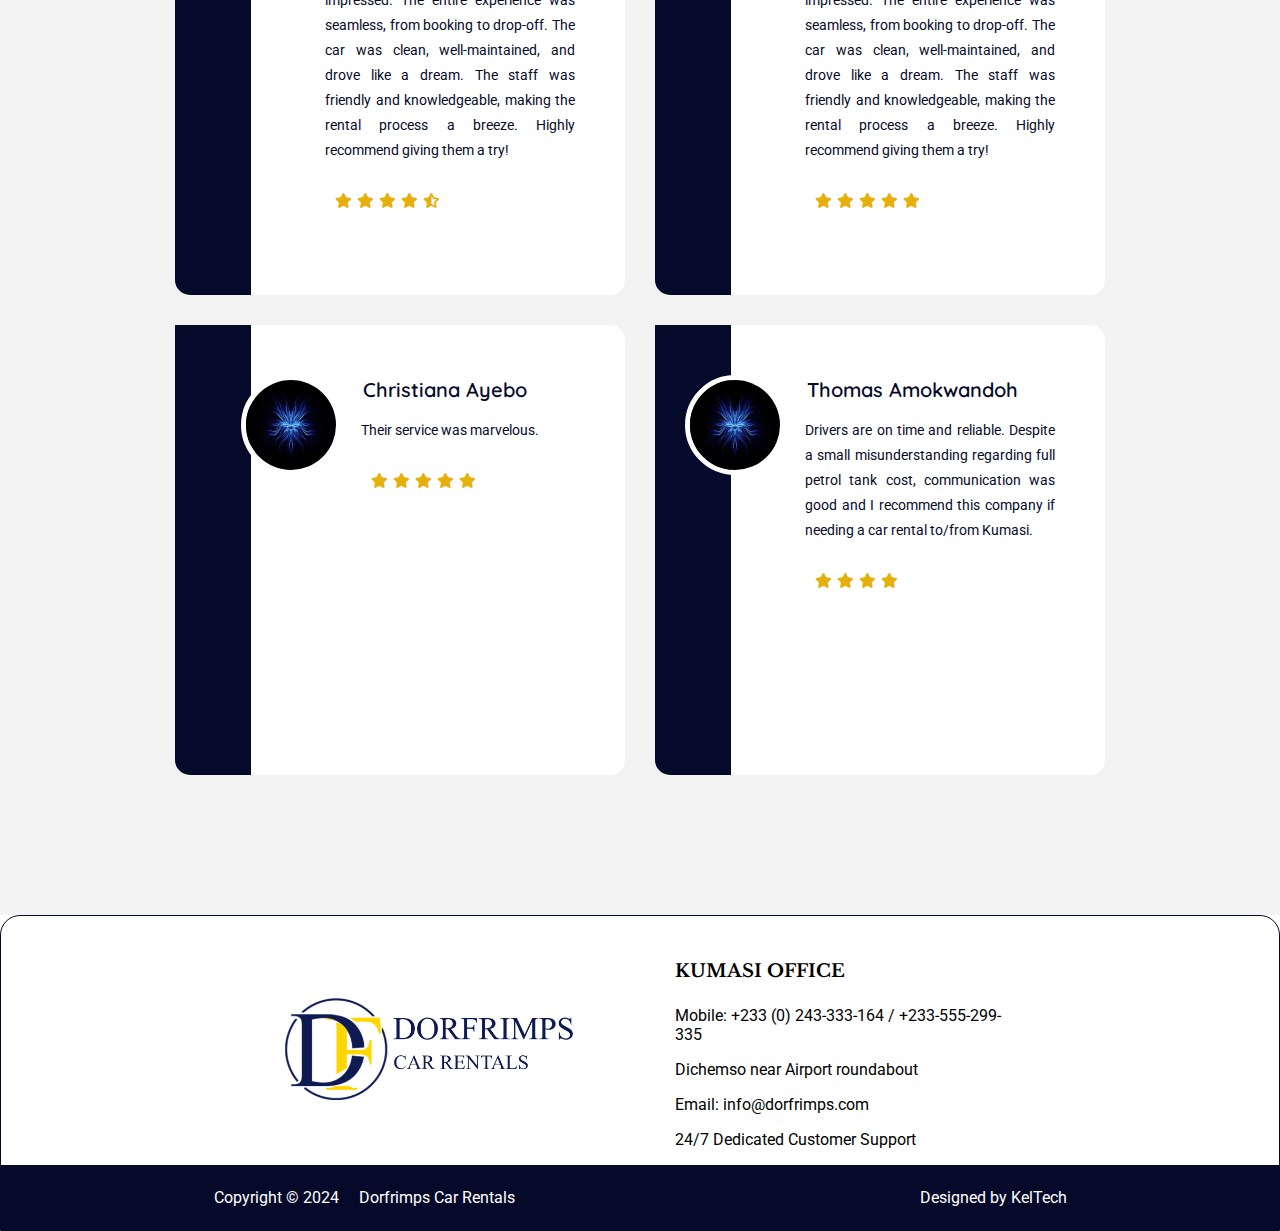
==== commit a2729d13: "home page update" ====
--- a/index.html
+++ b/index.html
@@ -249,7 +249,7 @@
       </section>
       <!--section 5-->
       <section id="section-5">
-        <div class="containers-5">Our Happy Clients!</div>
+        <div class="containers-5-div">Our Happy Clients!</div>
         <div class="containers-5">
           <div class="containers-5-box">
             <img src="images/df-cool.webp" alt="customer image icon" />
--- a/styles/general.css
+++ b/styles/general.css
@@ -20,12 +20,12 @@
   justify-content: space-around;
   align-items: center;
   height: 70px;
+  width: 100%;
   padding: 10px;
 
   position: fixed;
   top: 0;
-  width: 100%;
-  z-index: 100;
+  z-index: 50;
   box-shadow: 0 2px 4px rgba(0, 0, 0, 0.1);
 }
 
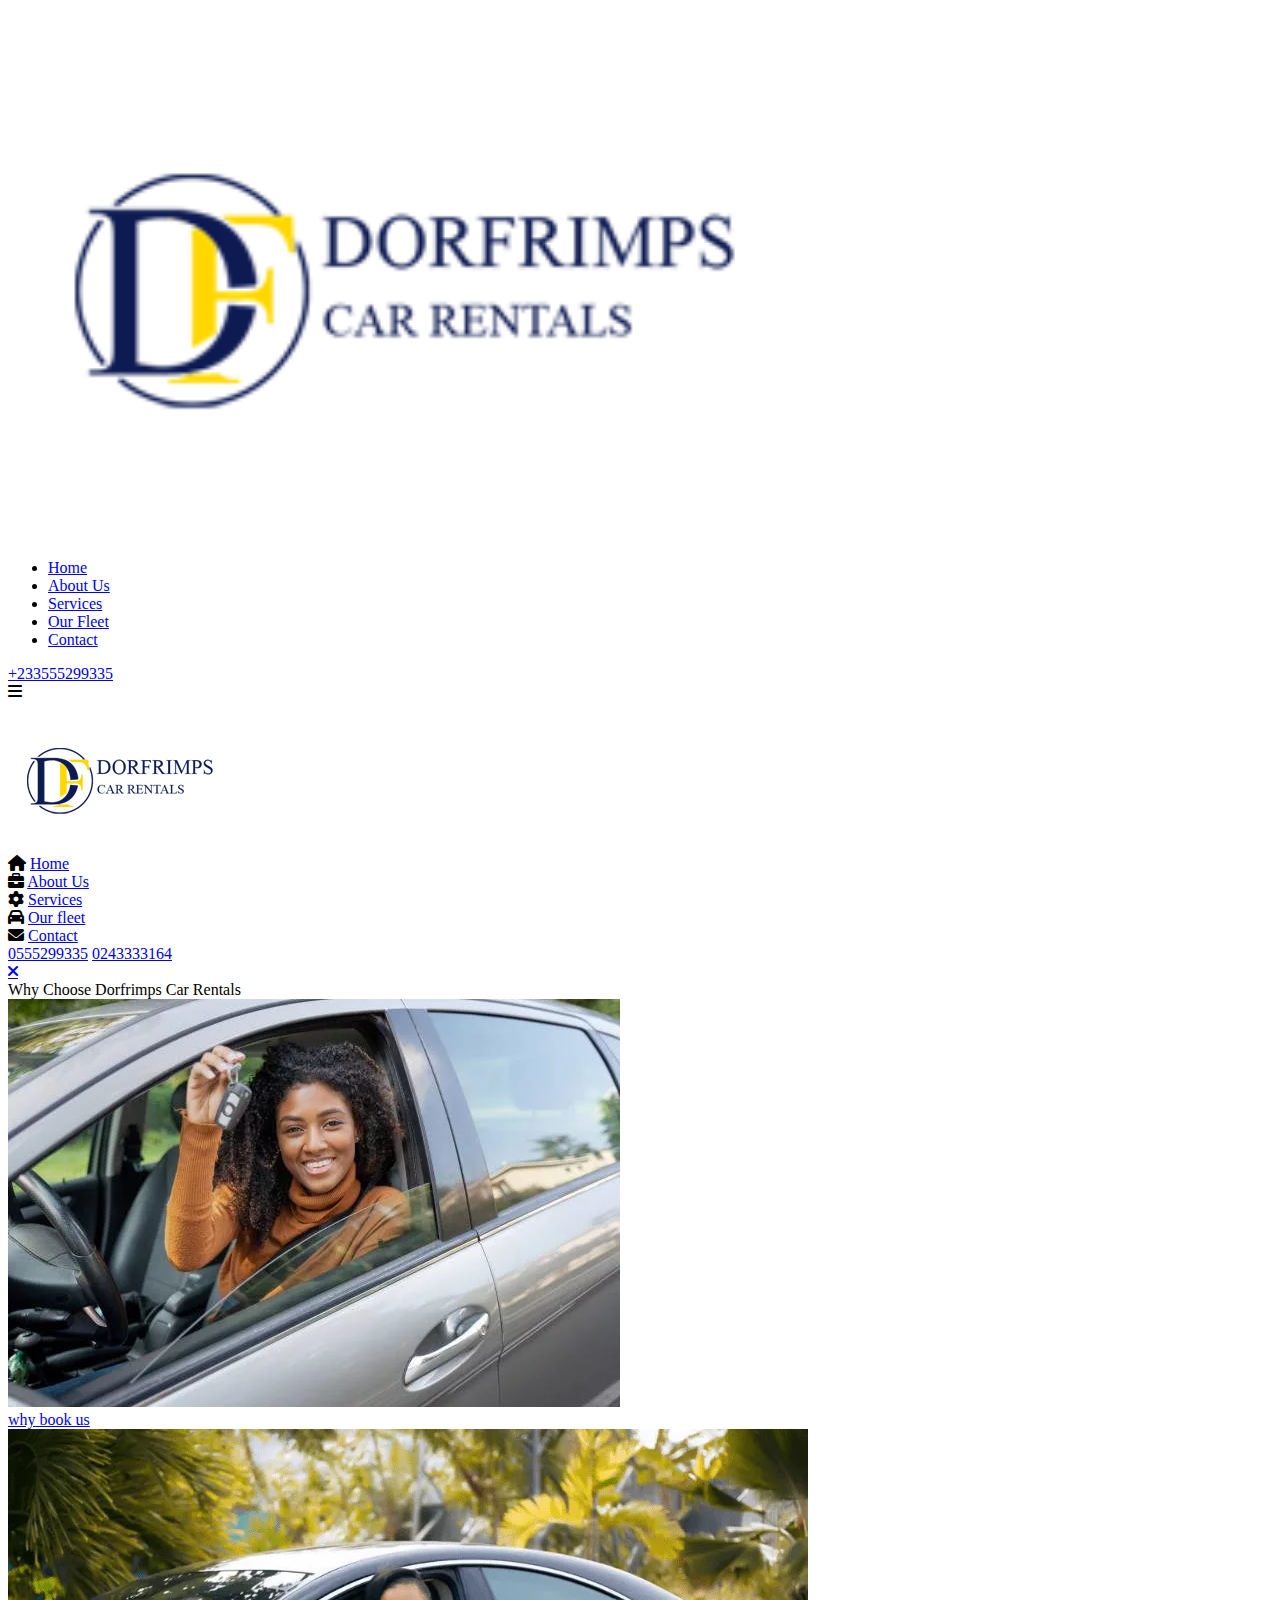
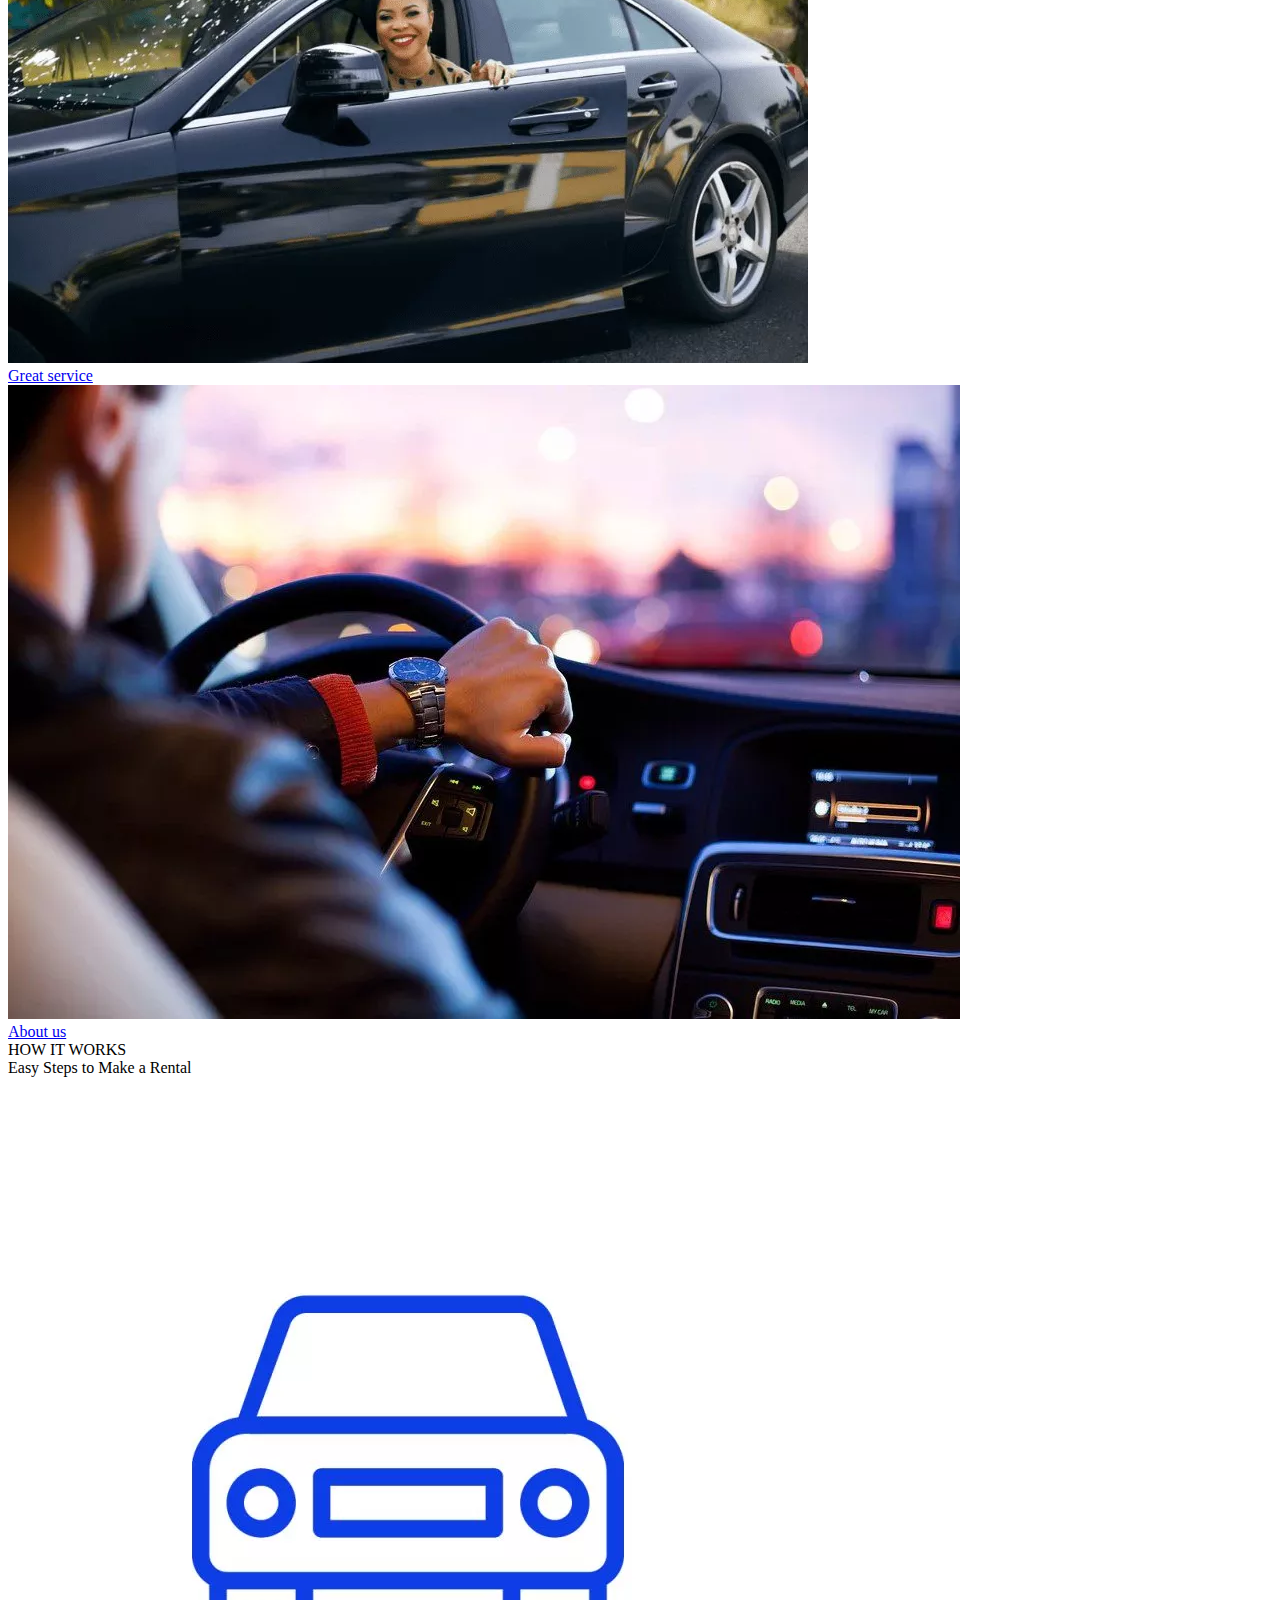
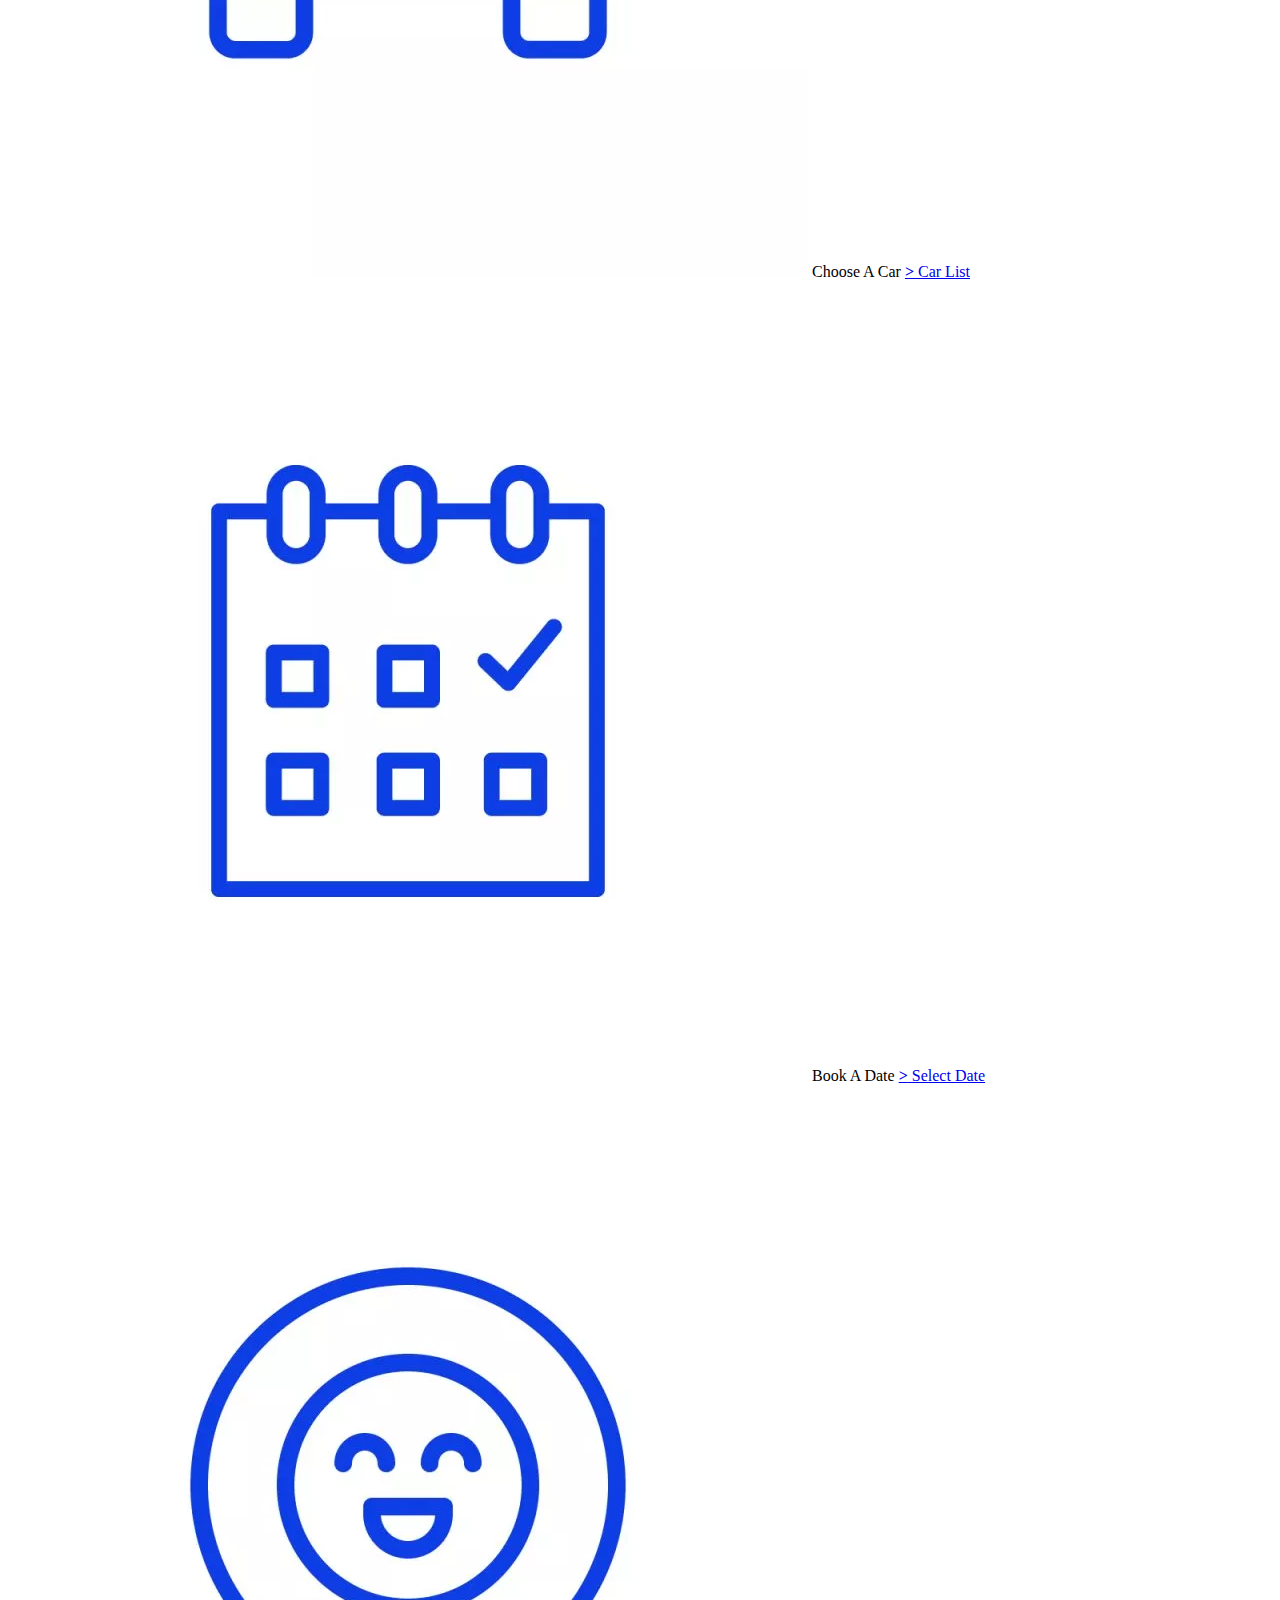
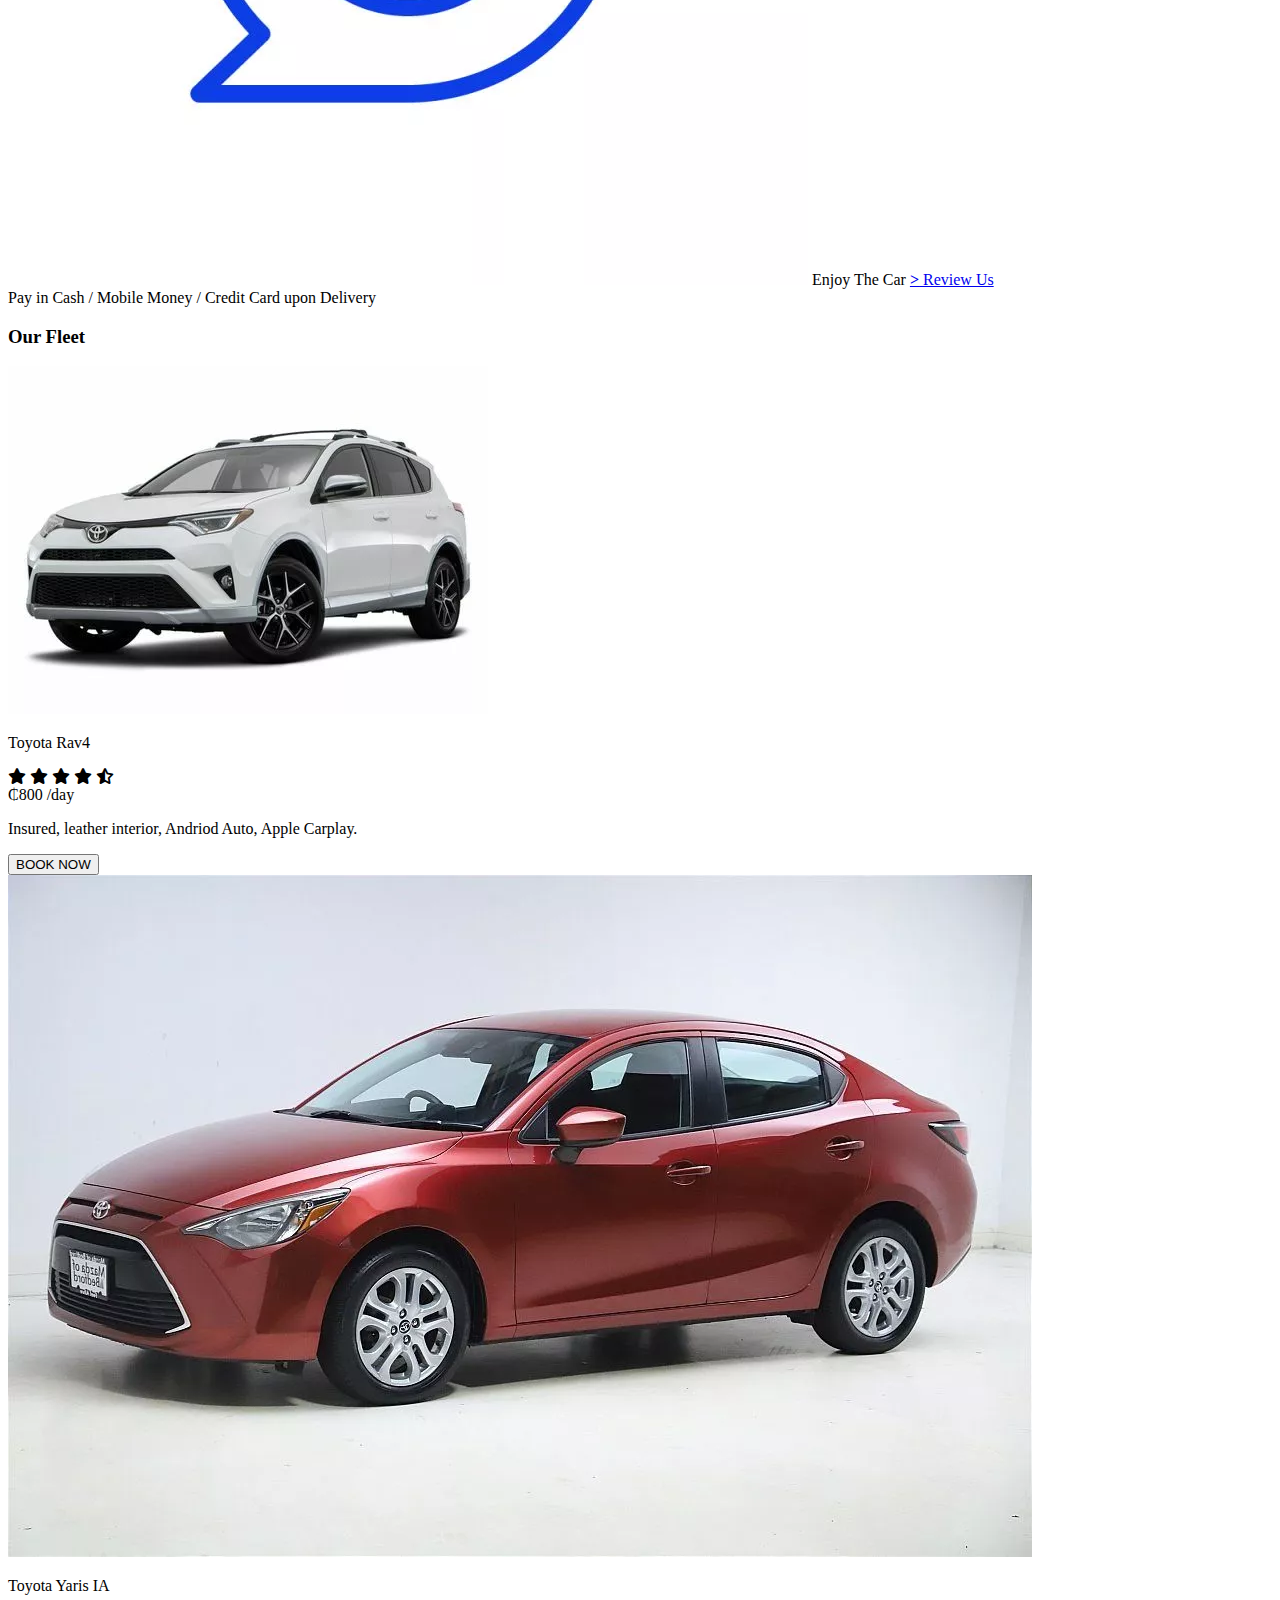
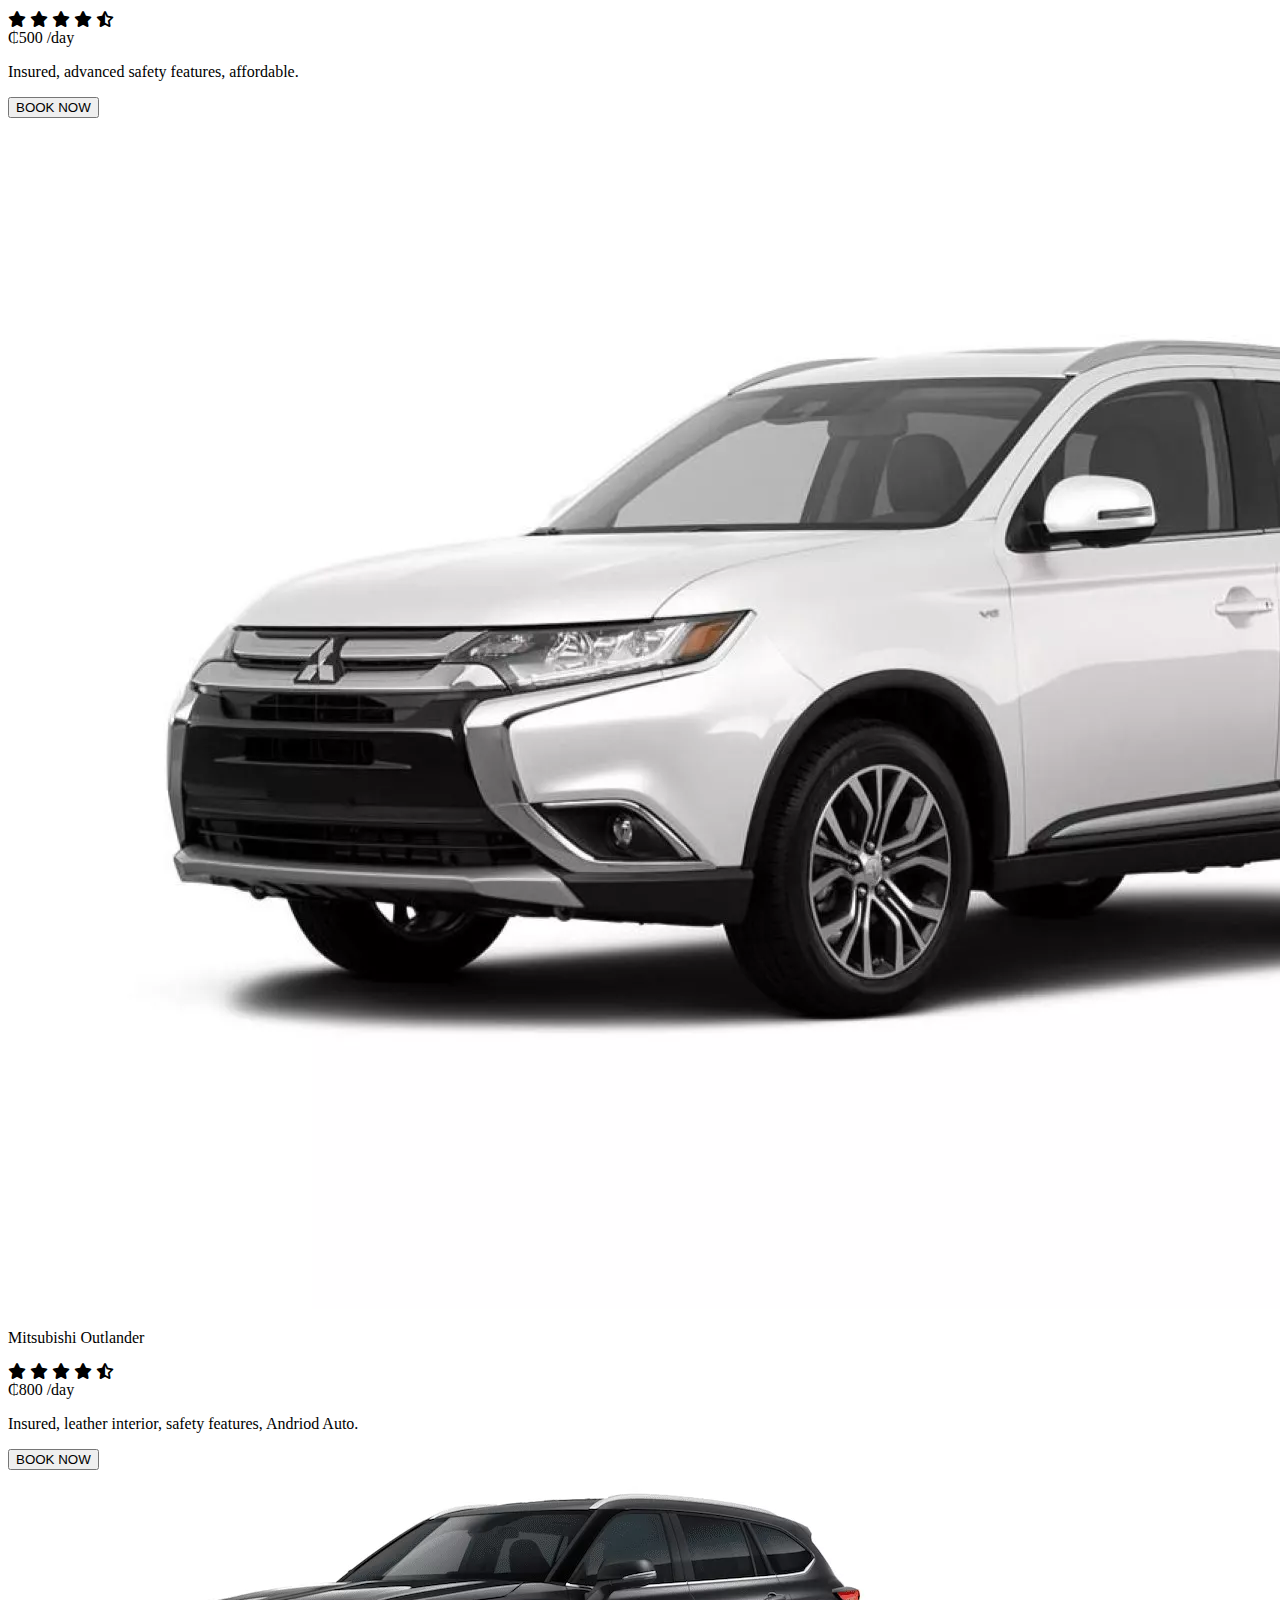
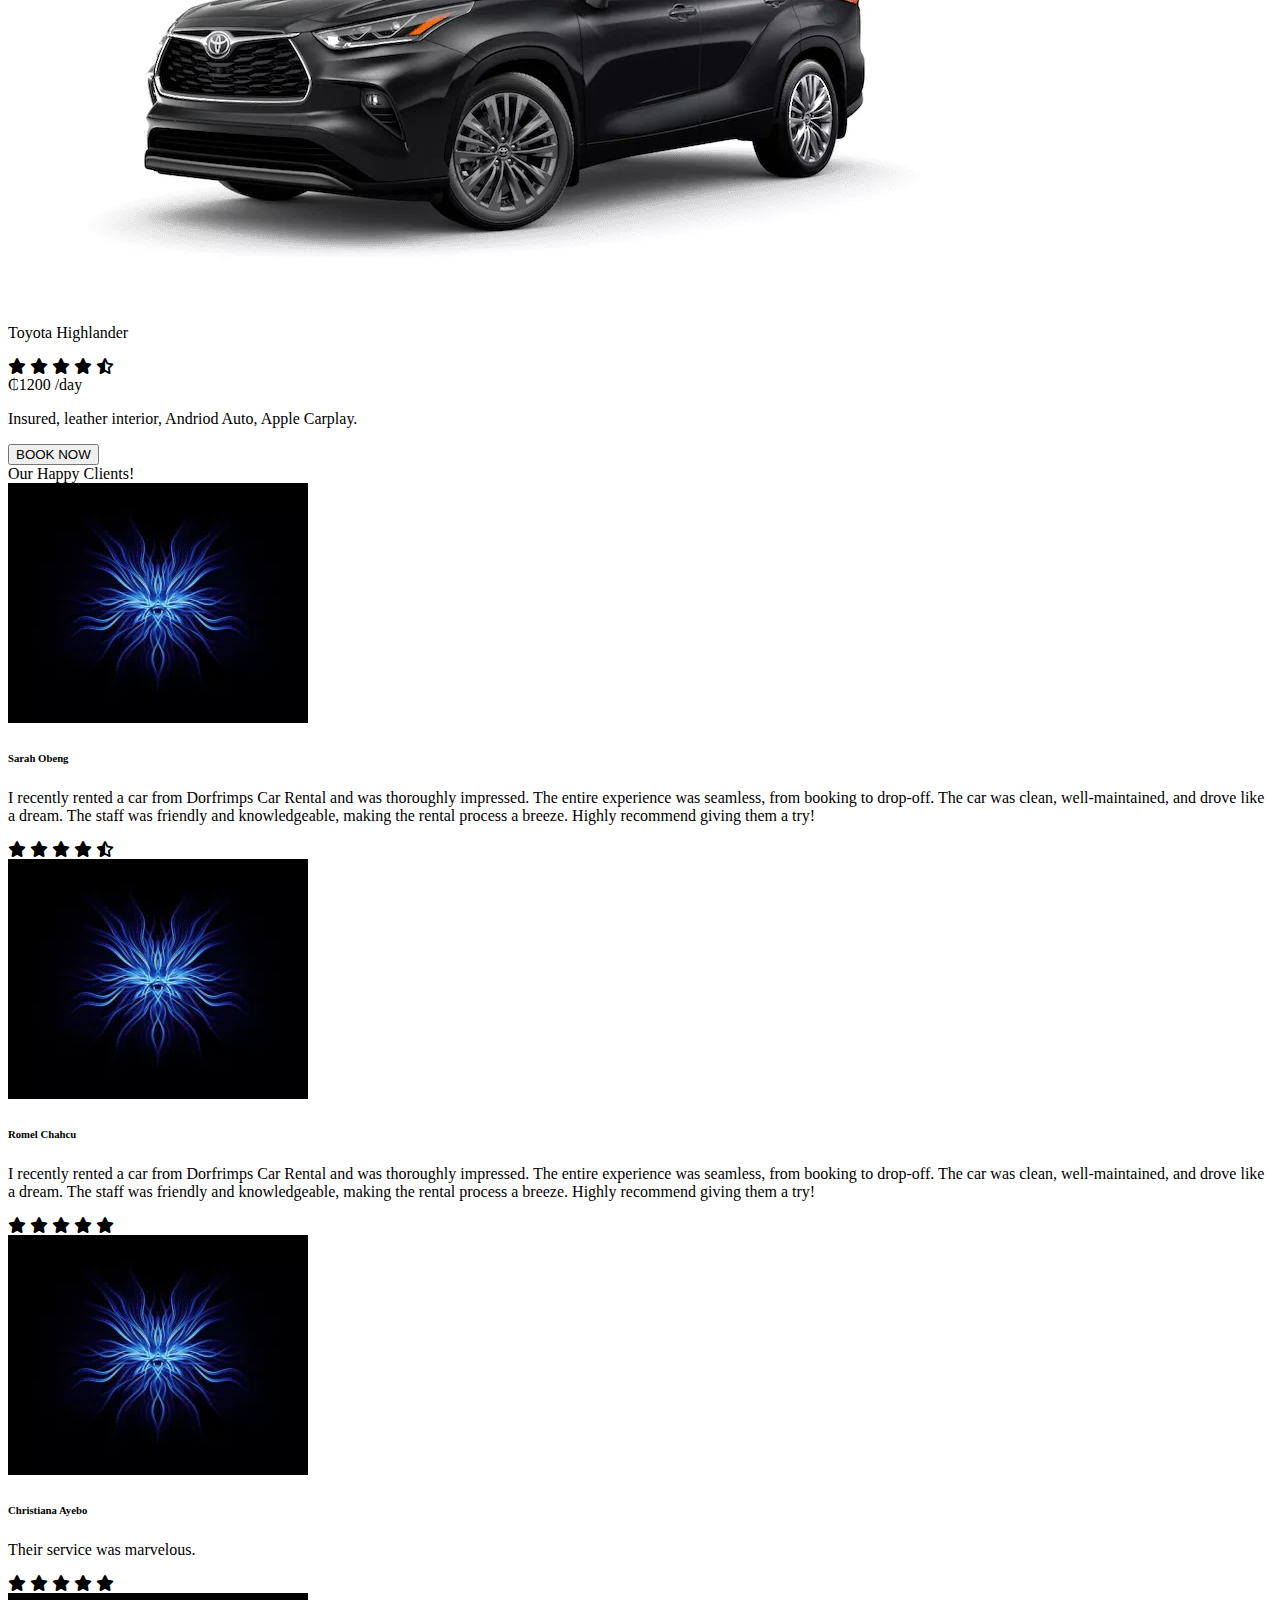
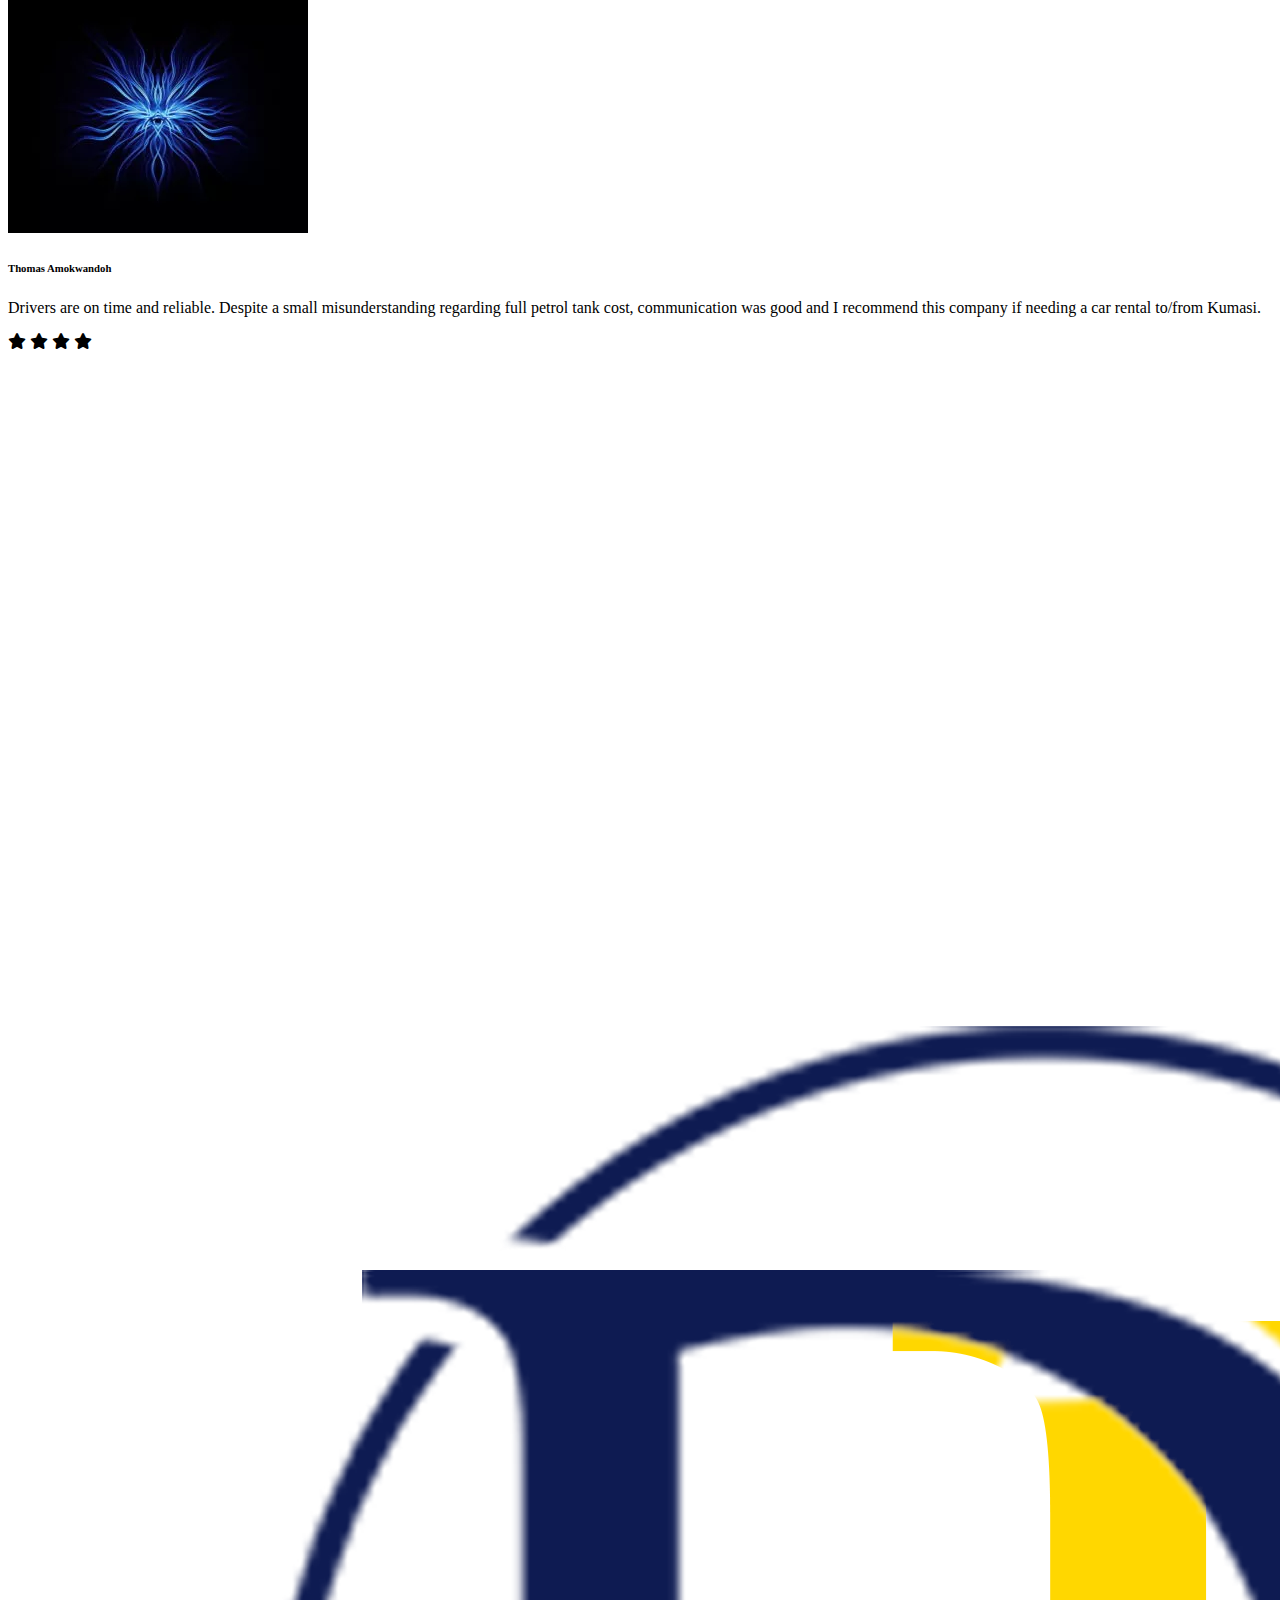
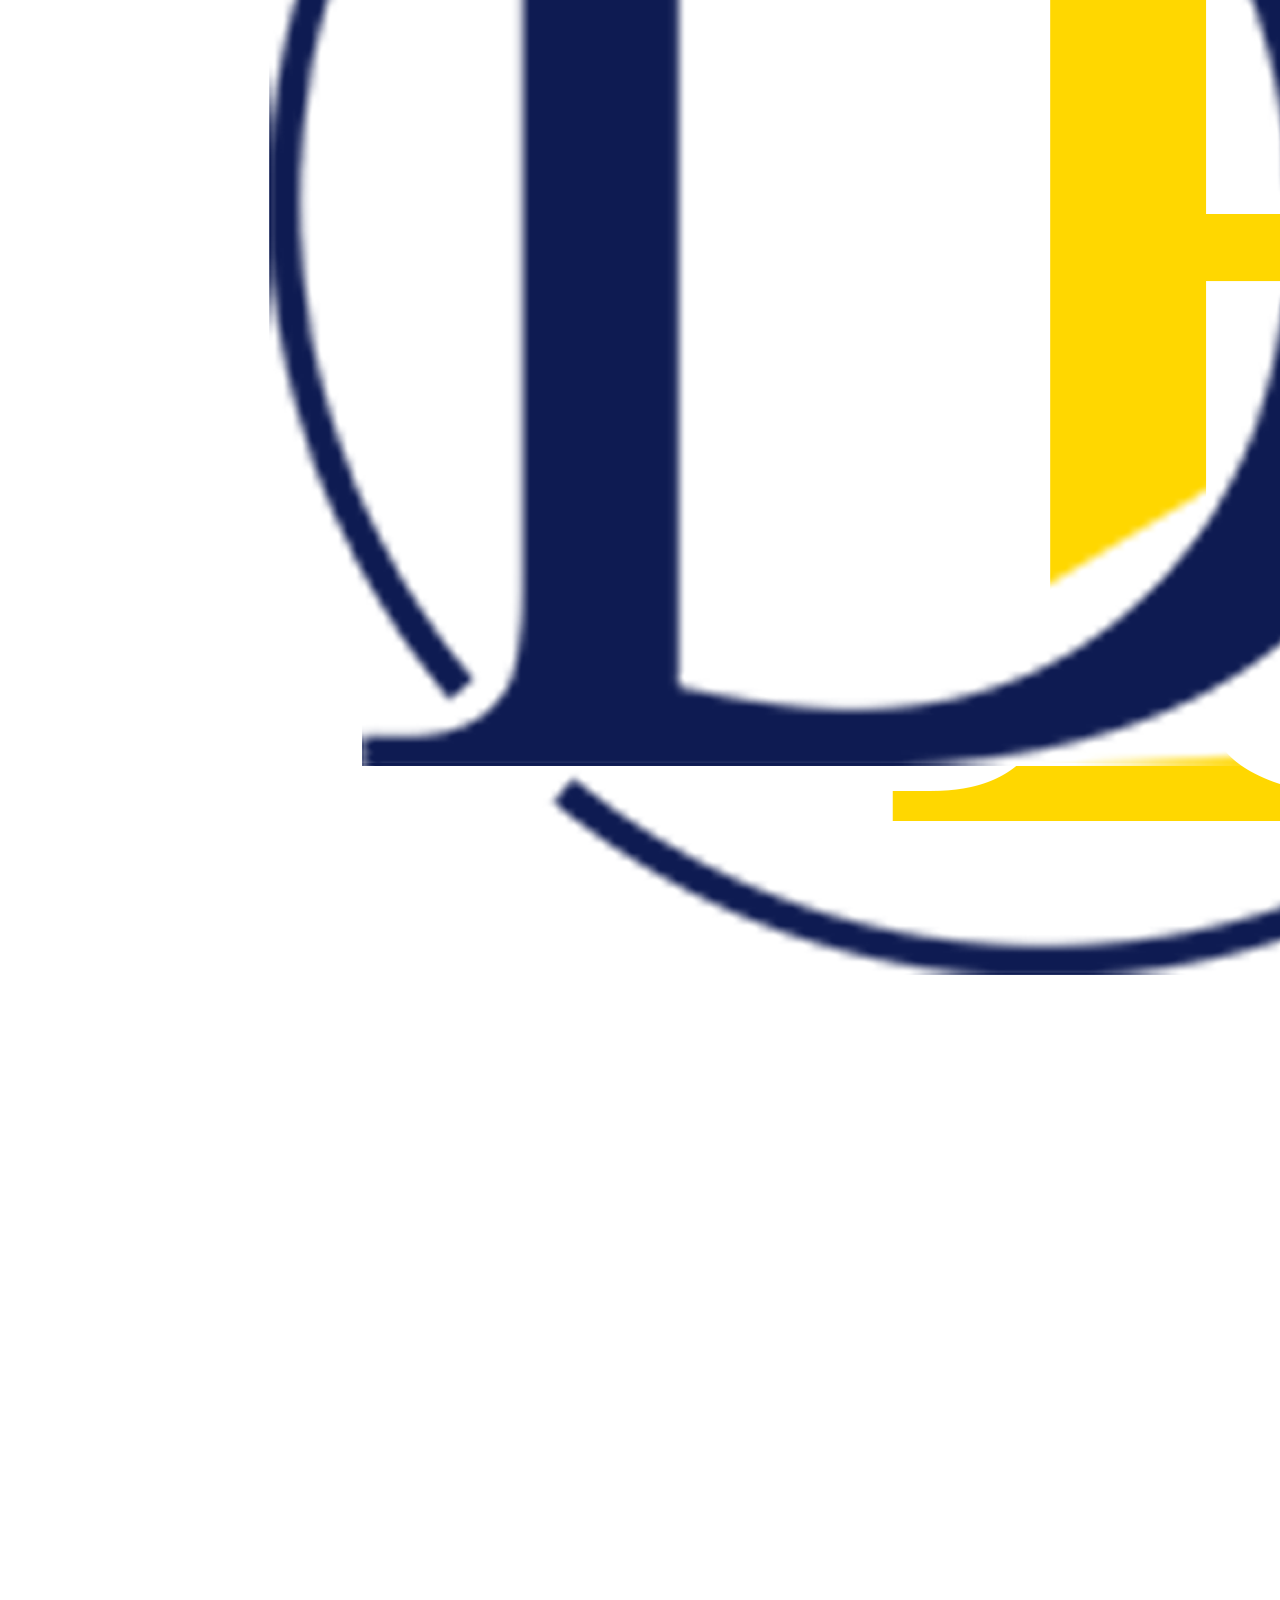
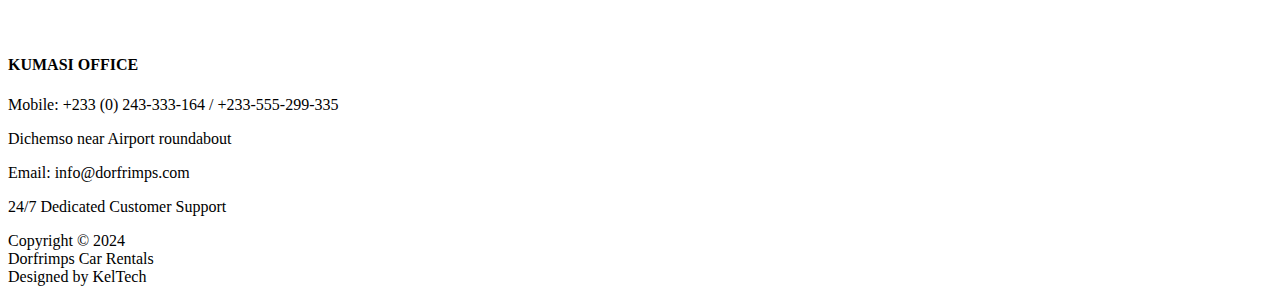
==== commit 8857a6ad: "updated pages" ====
--- a/index.html
+++ b/index.html
@@ -16,8 +16,9 @@
     />
     <link rel="icon" href="images/favicon/favicon.png" />
 
-    <link rel="stylesheet" href="styles/general.css" />
-    <link rel="stylesheet" href="styles/index.css" />
+    <link rel="stylesheet" href="styles/shared/general.css" />
+    <link rel="stylesheet" href="styles/shared/nav.css">
+    <link rel="stylesheet" href="styles/pages/index.css" />
   </head>
   <body>
     <header>
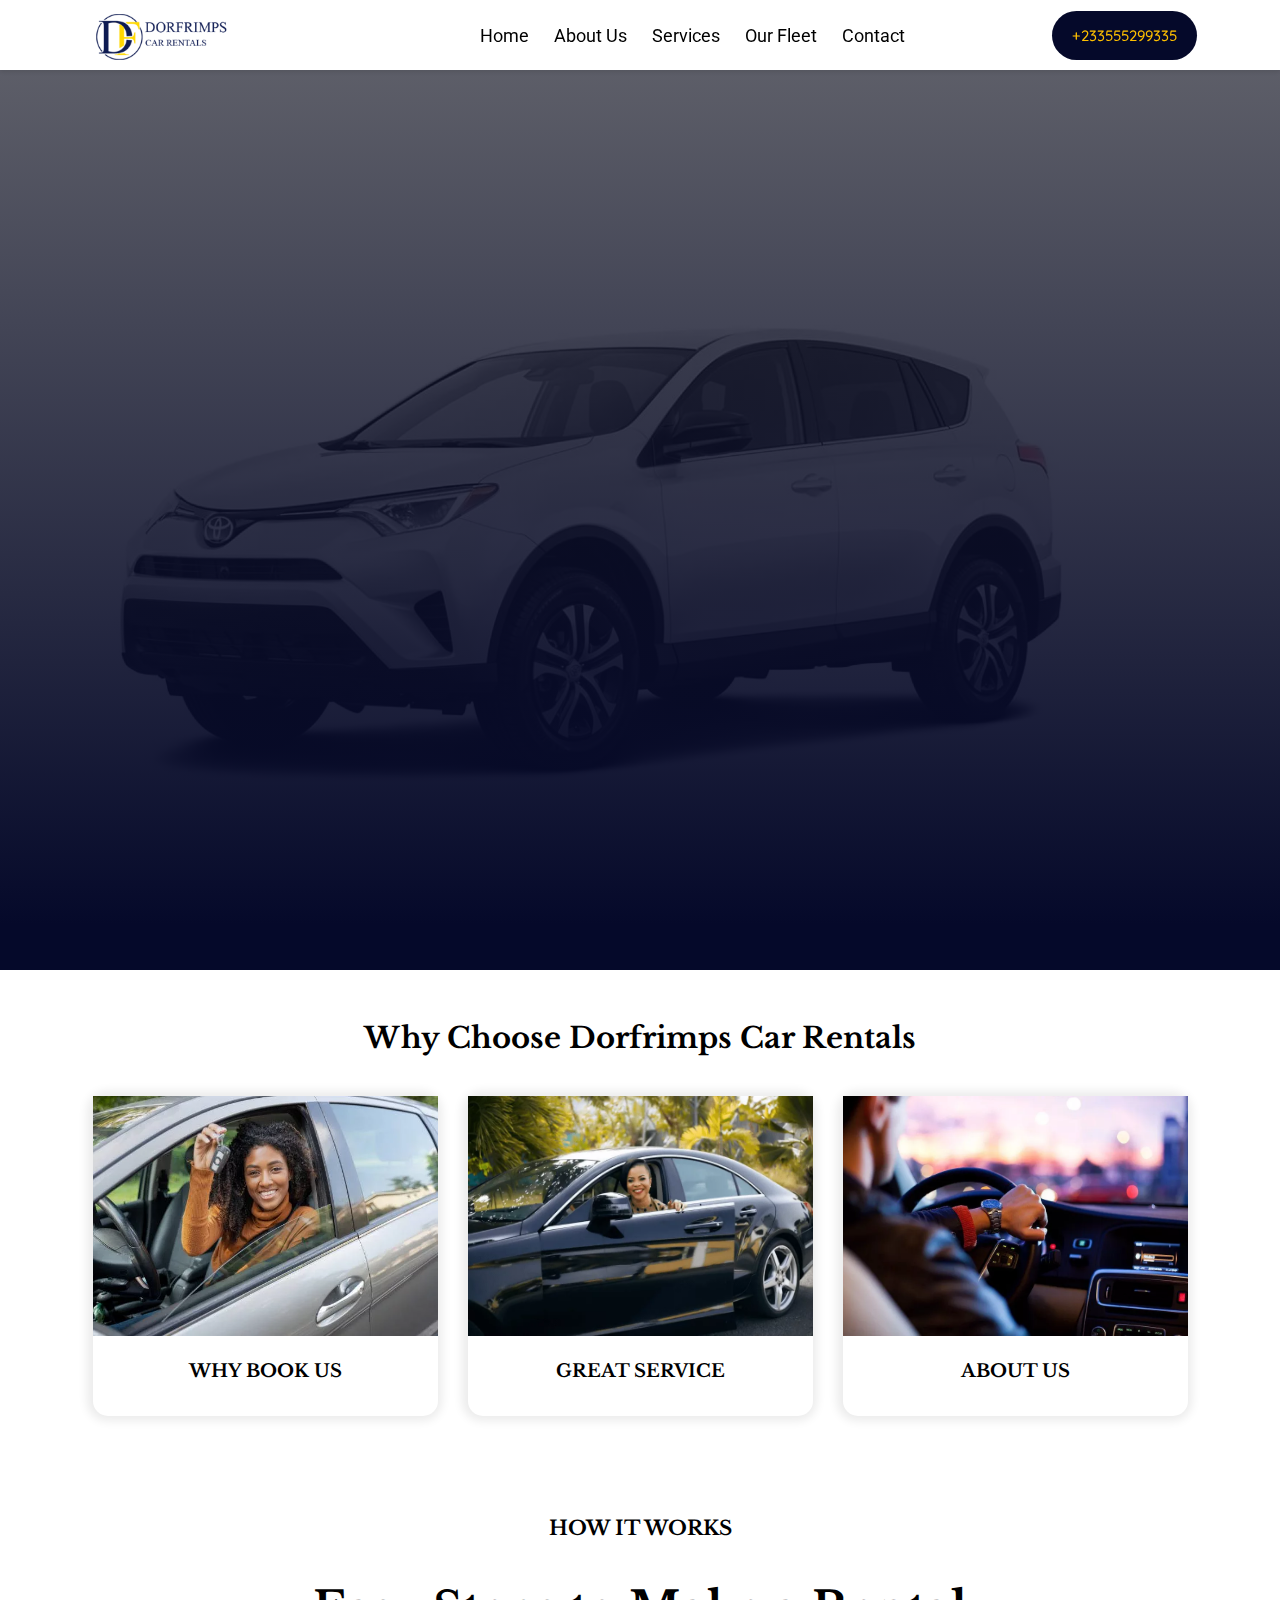
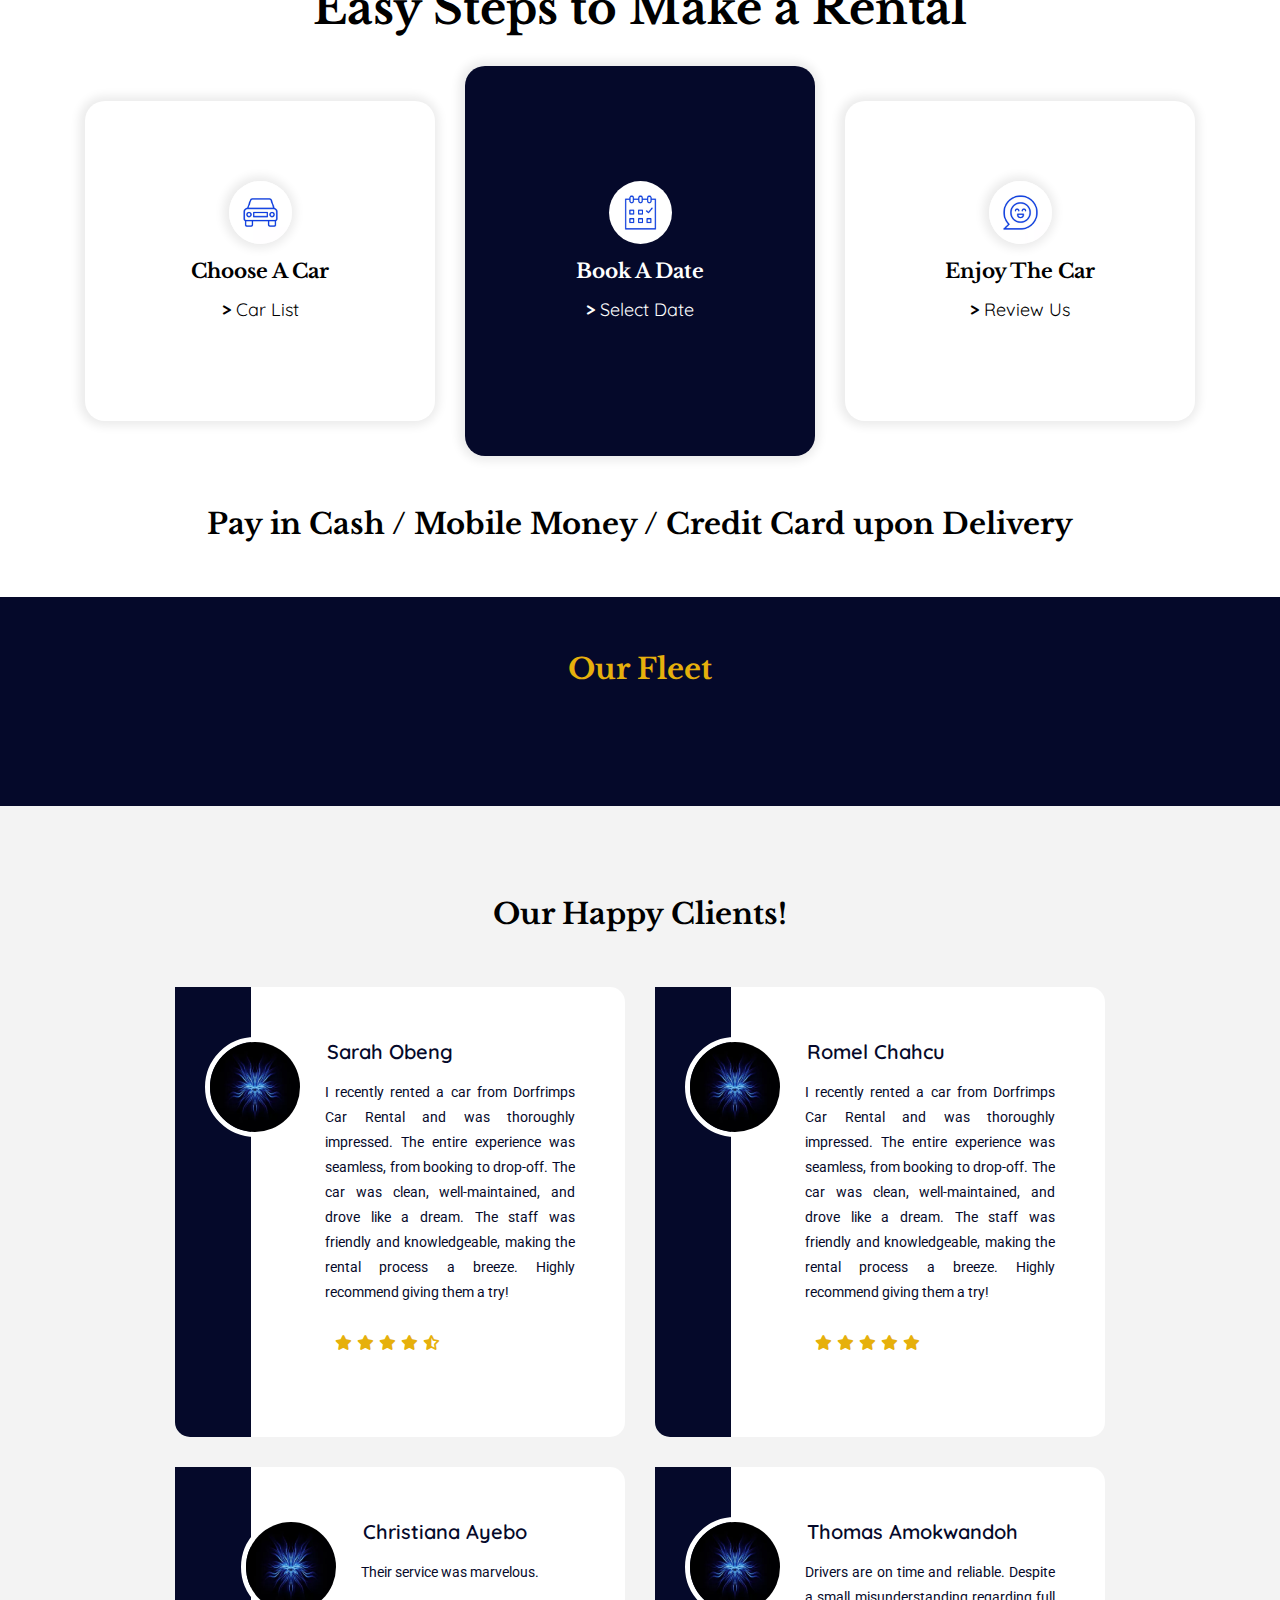
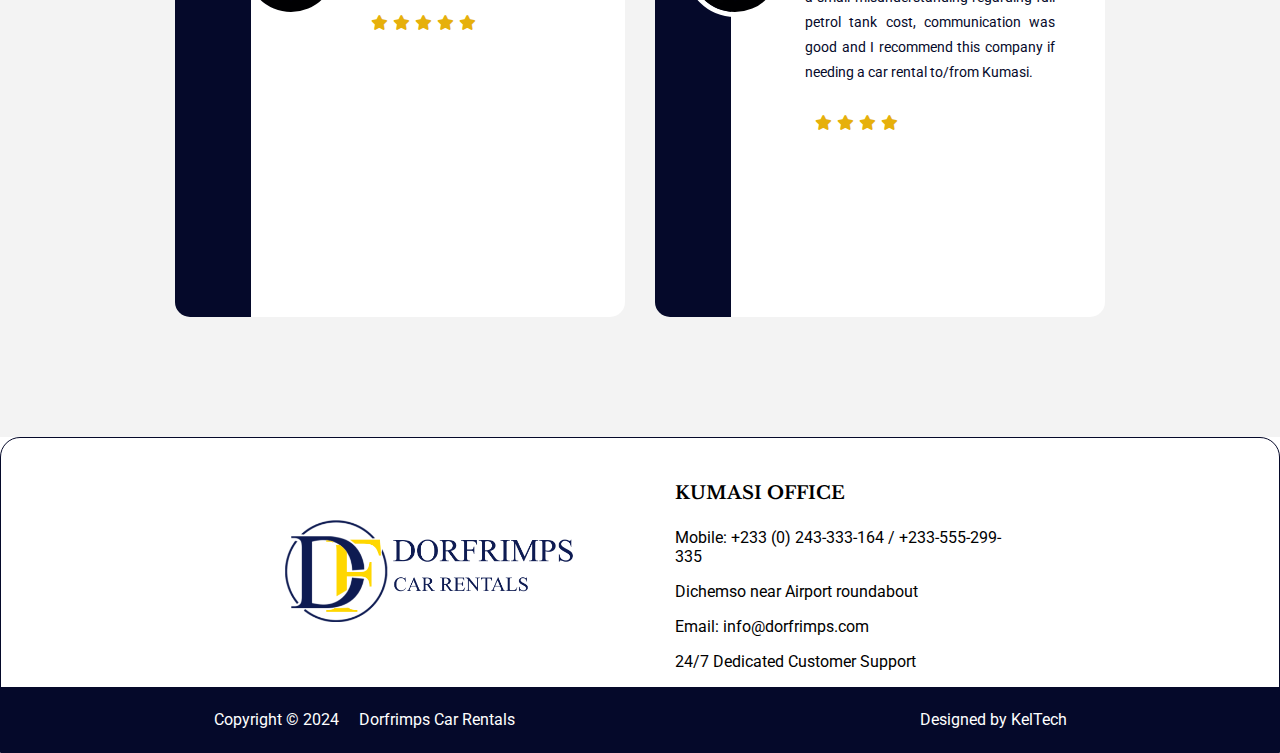
==== commit 2d76f72f: "index page update" ====
--- a/index.html
+++ b/index.html
@@ -1,358 +1,365 @@
 <!DOCTYPE html>
 <html lang="en">
-  <head>
-    <meta charset="UTF-8" />
-    <meta name="viewport" content="width=device-width, initial-scale=1.0" />
-    <title>Dorfrimps Car Rentals</title>
-    <link rel="preconnect" href="https://fonts.googleapis.com" />
-    <link rel="preconnect" href="https://fonts.gstatic.com" crossorigin />
-    <link
-      href="https://fonts.googleapis.com/css2?family=Quicksand:wght@300..700&display=swap"
-      rel="stylesheet"
-    />
-    <link
-      rel="stylesheet"
-      href="https://cdnjs.cloudflare.com/ajax/libs/font-awesome/6.0.0-beta3/css/all.min.css"
-    />
-    <link rel="icon" href="images/favicon/favicon.png" />
+	<head>
+		<meta charset="UTF-8" />
+		<meta name="viewport" content="width=device-width, initial-scale=1.0" />
+		<title>Dorfrimps Car Rentals</title>
+		<link rel="preconnect" href="https://fonts.googleapis.com" />
+		<link rel="preconnect" href="https://fonts.gstatic.com" crossorigin />
+		<link
+			href="https://fonts.googleapis.com/css2?family=Quicksand:wght@300..700&display=swap"
+			rel="stylesheet"
+		/>
+		<link
+			rel="stylesheet"
+			href="https://cdnjs.cloudflare.com/ajax/libs/font-awesome/6.0.0-beta3/css/all.min.css"
+		/>
+		<link rel="icon" href="images/favicon/favicon.png" />
 
-    <link rel="stylesheet" href="styles/shared/general.css" />
-    <link rel="stylesheet" href="styles/shared/nav.css">
-    <link rel="stylesheet" href="styles/pages/index.css" />
-  </head>
-  <body>
-    <header>
-      <nav id="nav">
-        <div class="main-logo">
-          <a href="index.html">
-            <img
-              src="images/logos/logo.png"
-              alt="Dorfrimps Car Rental Logo"
-              width="70%"
-            />
-          </a>
-        </div>
-        <ul>
-          <li><a href="index.html">Home</a></li>
-          <li><a href="about.html">About Us</a></li>
-          <li><a href="services.html">Services</a></li>
-          <li><a href="fleet.html">Our Fleet</a></li>
-          <li><a href="contact.html">Contact</a></li>
-        </ul>
-        <a href="tel:+233555299335" class="link-button">+233555299335</a>
-        <div class="hamburger-menu">
-          <i class="fas fa-bars hamburger" onclick="openNav()"></i>
-        </div>
-      </nav>
-      <!--Overlay navigation-->
-      <nav id="overlay-nav">
-        <div id="nav-2-image">
-          <a href="index.html"
-            ><img src="images/logos/logo.png" alt="logo"
-          /></a>
-        </div>
-        <div id="nav-2">
-          <div class="inner-nav">
-            <i class="fas fa-home icon"></i>
-            <a href="index.html" class="list">Home</a>
-          </div>
-          <div class="inner-nav">
-            <i class="fas fa-briefcase icon"></i>
-            <a href="about.html" class="list">About Us</a>
-          </div>
-          <div class="inner-nav">
-            <i class="fas fa-cog icon"></i>
-            <a href="services.html" class="list">Services</a>
-          </div>
-          <div class="inner-nav">
-            <i class="fas fa-car icon"></i>
-            <a href="fleet.html" class="list">Our fleet</a>
-          </div>
-          <div class="inner-nav">
-            <i class="fas fa-envelope icon"></i>
-            <a href="contact.html" class="list">Contact</a>
-          </div>
-        </div>
-        <div class="last-nav">
-          <a href="tel:+233555299335" class="nav-2-link">0555299335</a>
-          <a href="tel:+233555299335" class="nav-2-link">0243333164</a>
-        </div>
-        <a
-          href="javascript:void(0)"
-          class="fas fa-close close-icon"
-          onclick="closeNav()"
-        ></a>
-      </nav>
-    </header>
-    <main>
-      <section id="section-1"></section>
-      <!--section 2-->
-      <section id="section-2">
-        <span class="section-2-span">Why Choose Dorfrimps Car Rentals</span>
-        <div class="sec-2-main-container">
-          <div class="section-2-container">
-            <div>
-              <img src="images/lady-2.webp" alt="smiling lady in car" />
-            </div>
-            <div class="inner-detail"><a href="#">why book us</a></div>
-          </div>
-          <div class="section-2-container">
-            <div>
-              <img src="images/lady sitting.webp" alt="smiling lady in car" />
-            </div>
-            <div class="inner-detail"><a href="#">Great service</a></div>
-          </div>
-          <div class="section-2-container">
-            <div>
-              <img src="images/guy driving.webp" alt="smiling lady in car" />
-            </div>
-            <div class="inner-detail"><a href="#">About us</a></div>
-          </div>
-        </div>
-      </section>
-      <!--section 3-->
-      <section id="section-3">
-        <div class="section-3-title">HOW IT WORKS</div>
-        <div class="section-3-title-2">Easy Steps to Make a Rental</div>
-        <div class="section-3-containers">
-          <div class="sec-3-inner-container">
-            <img
-              src="images/icons/icons_4-800x800-1.webp"
-              alt="car icon"
-              class="sec-3-image"
-            />
-            <span class="sec-3-title">Choose A Car</span>
-            <a href="#"
-              ><span class="sec-3-icon"><strong>&gt;</strong> Car List</span></a
-            >
-          </div>
-          <div class="sec-3-inner-container inner-deal">
-            <img
-              src="images/icons/icons_7-800x800-1.webp"
-              alt="car icon"
-              class="sec-3-image"
-            />
-            <span class="sec-3-title">Book A Date</span>
-            <a href="#"
-              ><span class="sec-3-icon sec-inner-title">
-                <strong>&gt;</strong> Select Date
-              </span></a
-            >
-          </div>
-          <div class="sec-3-inner-container">
-            <img
-              src="images/icons/icons_6-800x800-1.webp"
-              alt="car icon"
-              class="sec-3-image"
-            />
-            <span class="sec-3-title">Enjoy The Car</span>
-            <a href="#"
-              ><span class="sec-3-icon"
-                ><strong>&gt;</strong> Review Us</span
-              ></a
-            >
-          </div>
-        </div>
-        <!-- image to be shown later
+		<link rel="stylesheet" href="styles/shared/general.css" />
+		<link rel="stylesheet" href="styles/shared/nav.css" />
+		<link rel="stylesheet" href="styles/pages/index.css" />
+
+    <script src="scripts/main.js"></script>
+	</head>
+	<body>
+		<header>
+			<nav id="nav">
+				<div class="main-logo">
+					<a href="index.html">
+						<img
+							src="images/logos/logo.png"
+							alt="Dorfrimps Car Rental Logo"
+							width="70%"
+						/>
+					</a>
+				</div>
+				<ul>
+					<li><a href="index.html">Home</a></li>
+					<li><a href="about.html">About Us</a></li>
+					<li><a href="services.html">Services</a></li>
+					<li><a href="fleet.html">Our Fleet</a></li>
+					<li><a href="contact.html">Contact</a></li>
+				</ul>
+				<a href="tel:+233555299335" class="link-button">+233555299335</a>
+				<div class="hamburger-menu">
+					<i class="fas fa-bars hamburger" onclick="openNav()"></i>
+				</div>
+			</nav>
+			<!--Overlay navigation-->
+			<nav id="overlay-nav">
+				<div id="nav-2-image">
+					<a href="index.html"
+						><img src="images/logos/logo.png" alt="logo"
+					/></a>
+				</div>
+				<div id="nav-2">
+					<div class="inner-nav">
+						<i class="fas fa-home icon"></i>
+						<a href="index.html" class="list">Home</a>
+					</div>
+					<div class="inner-nav">
+						<i class="fas fa-briefcase icon"></i>
+						<a href="about.html" class="list">About Us</a>
+					</div>
+					<div class="inner-nav">
+						<i class="fas fa-cog icon"></i>
+						<a href="services.html" class="list">Services</a>
+					</div>
+					<div class="inner-nav">
+						<i class="fas fa-car icon"></i>
+						<a href="fleet.html" class="list">Our fleet</a>
+					</div>
+					<div class="inner-nav">
+						<i class="fas fa-envelope icon"></i>
+						<a href="contact.html" class="list">Contact</a>
+					</div>
+				</div>
+				<div class="last-nav">
+					<a href="tel:+233555299335" class="nav-2-link">0555299335</a>
+					<a href="tel:+233555299335" class="nav-2-link">0243333164</a>
+				</div>
+				<a
+					href="javascript:void(0)"
+					class="fas fa-close close-icon"
+					onclick="closeNav()"
+				></a>
+			</nav>
+		</header>
+		<main>
+			<section id="section-1"></section>
+			<!--section 2-->
+			<section id="section-2">
+				<span class="section-2-span">Why Choose Dorfrimps Car Rentals</span>
+				<div class="sec-2-main-container">
+					<div class="section-2-container">
+						<div>
+							<img src="images/lady-2.webp" alt="smiling lady in car" />
+						</div>
+						<div class="inner-detail"><a href="#">why book us</a></div>
+					</div>
+					<div class="section-2-container">
+						<div>
+							<img src="images/lady sitting.webp" alt="smiling lady in car" />
+						</div>
+						<div class="inner-detail"><a href="#">Great service</a></div>
+					</div>
+					<div class="section-2-container">
+						<div>
+							<img src="images/guy driving.webp" alt="smiling lady in car" />
+						</div>
+						<div class="inner-detail"><a href="#">About us</a></div>
+					</div>
+				</div>
+			</section>
+			<!--section 3-->
+			<section id="section-3">
+				<div class="section-3-title">HOW IT WORKS</div>
+				<div class="section-3-title-2">Easy Steps to Make a Rental</div>
+				<div class="section-3-containers">
+					<div class="sec-3-inner-container">
+						<img
+							src="images/icons/icons_4-800x800-1.webp"
+							alt="car icon"
+							class="sec-3-image"
+						/>
+						<span class="sec-3-title">Choose A Car</span>
+						<a href="#"
+							><span class="sec-3-icon"><strong>&gt;</strong> Car List</span></a
+						>
+					</div>
+					<div class="sec-3-inner-container inner-deal">
+						<img
+							src="images/icons/icons_7-800x800-1.webp"
+							alt="car icon"
+							class="sec-3-image"
+						/>
+						<span class="sec-3-title">Book A Date</span>
+						<a href="#"
+							><span class="sec-3-icon sec-inner-title">
+								<strong>&gt;</strong> Select Date
+							</span></a
+						>
+					</div>
+					<div class="sec-3-inner-container">
+						<img
+							src="images/icons/icons_6-800x800-1.webp"
+							alt="car icon"
+							class="sec-3-image"
+						/>
+						<span class="sec-3-title">Enjoy The Car</span>
+						<a href="#"
+							><span class="sec-3-icon"
+								><strong>&gt;</strong> Review Us</span
+							></a
+						>
+					</div>
+				</div>
+				<!-- image to be shown later
           <div class="image-section">
             <img src="images/icons/Asset-3_4.webp" alt="" />
           </div>
          -->
-        <div class="section-3-div">
-          <span>Pay in Cash / Mobile Money / Credit Card upon Delivery</span>
-        </div>
-      </section>
-      <!--section 4-->
-      <section id="section-4">
-        <div class="section-4-title">
-          <h3>Our Fleet</h3>
-          <!--<div class="section-4-liner"></div>-->
-        </div>
-        <div class="section-4-containers">
-          <div class="sec-box">
-            <img src="images/cars/rav4.webp" alt="toyota rav4" />
-            <div class="sec-4-star">
-              <p>Toyota Rav4</p>
-              <div class="icon-background">
-                <i class="fas fa-star"></i>
-                <i class="fas fa-star"></i>
-                <i class="fas fa-star"></i>
-                <i class="fas fa-star"></i>
-                <i class="fas fa-star-half-alt icon"></i>
-              </div>
-            </div>
-            <div class="star-2">₵800 /day</div>
-            <span class="section-4-line"></span>
-            <p class="insure">
-              Insured, leather interior, Andriod Auto, Apple Carplay.
-            </p>
-            <button class="book-button">BOOK NOW</button>
-          </div>
-          <div class="sec-box">
-            <img src="images/cars/yaris.webp" alt="Toyota Yaris IA" />
-            <div class="sec-4-star">
-              <p>Toyota Yaris IA</p>
-              <div class="icon-background">
-                <i class="fas fa-star"></i>
-                <i class="fas fa-star"></i>
-                <i class="fas fa-star"></i>
-                <i class="fas fa-star"></i>
-                <i class="fas fa-star-half-alt icon"></i>
-              </div>
-            </div>
-            <div class="star-2">₵500 /day</div>
-            <span class="section-4-line"></span>
-            <p class="insure">Insured, advanced safety features, affordable.</p>
-            <button class="book-button">BOOK NOW</button>
-          </div>
-          <div class="sec-box">
-            <img src="images/cars/mitsubishi.webp" alt="Mitsubishi Outlander" />
-            <div class="sec-4-star">
-              <p>Mitsubishi Outlander</p>
-              <div class="icon-background">
-                <i class="fas fa-star"></i>
-                <i class="fas fa-star"></i>
-                <i class="fas fa-star"></i>
-                <i class="fas fa-star"></i>
-                <i class="fas fa-star-half-alt icon"></i>
-              </div>
-            </div>
-            <div class="star-2">₵800 /day</div>
-            <span class="section-4-line"></span>
-            <p class="insure">
-              Insured, leather interior, safety features, Andriod Auto.
-            </p>
-            <button class="book-button">BOOK NOW</button>
-          </div>
-          <div class="sec-box-2">
-            <img
-              src="images/cars/Toyota-Highlander.webp"
-              alt="Toyota Highlander"
-            />
-            <div class="sec-4-star">
-              <p>Toyota Highlander</p>
-              <div class="icon-background">
-                <i class="fas fa-star"></i>
-                <i class="fas fa-star"></i>
-                <i class="fas fa-star"></i>
-                <i class="fas fa-star"></i>
-                <i class="fas fa-star-half-alt icon"></i>
-              </div>
-            </div>
-            <div class="star-2">₵1200 /day</div>
-            <span class="section-4-line"></span>
-            <p class="insure">
-              Insured, leather interior, Andriod Auto, Apple Carplay.
-            </p>
-            <button class="book-button">BOOK NOW</button>
-          </div>
-        </div>
-      </section>
-      <!--section 5-->
-      <section id="section-5">
-        <div class="containers-5-div">Our Happy Clients!</div>
-        <div class="containers-5">
-          <div class="containers-5-box">
-            <img src="images/df-cool.webp" alt="customer image icon" />
-            <div class="container-5-inner-detail">
-              <h6>Sarah Obeng</h6>
-              <p class="containers-5-detail">
-                I recently rented a car from Dorfrimps Car Rental and was
-                thoroughly impressed. The entire experience was seamless, from
-                booking to drop-off. The car was clean, well-maintained, and
-                drove like a dream. The staff was friendly and knowledgeable,
-                making the rental process a breeze. Highly recommend giving them
-                a try!
-              </p>
-              <div class="icon-background">
-                <i class="fas fa-star"></i>
-                <i class="fas fa-star"></i>
-                <i class="fas fa-star"></i>
-                <i class="fas fa-star"></i>
-                <i class="fas fa-star-half-alt icon"></i>
-              </div>
-            </div>
-          </div>
-          <div class="containers-5-box">
-            <img src="images/df-cool.webp" alt="customer image icon" />
-            <div class="container-5-inner-detail">
-              <h6>Romel Chahcu</h6>
-              <p class="containers-5-detail">
-                I recently rented a car from Dorfrimps Car Rental and was
-                thoroughly impressed. The entire experience was seamless, from
-                booking to drop-off. The car was clean, well-maintained, and
-                drove like a dream. The staff was friendly and knowledgeable,
-                making the rental process a breeze. Highly recommend giving them
-                a try!
-              </p>
-              <div class="icon-background">
-                <i class="fas fa-star"></i>
-                <i class="fas fa-star"></i>
-                <i class="fas fa-star"></i>
-                <i class="fas fa-star"></i>
-                <i class="fas fa-star"></i>
-              </div>
-            </div>
-          </div>
-          <div class="containers-5-box">
-            <img src="images/df-cool.webp" alt="customer image icon" />
-            <div class="container-5-inner-detail">
-              <h6>Christiana Ayebo</h6>
-              <p class="containers-5-detail">Their service was marvelous.</p>
-              <div class="icon-background">
-                <i class="fas fa-star"></i>
-                <i class="fas fa-star"></i>
-                <i class="fas fa-star"></i>
-                <i class="fas fa-star"></i>
-                <i class="fas fa-star"></i>
-              </div>
-            </div>
-          </div>
-          <div class="containers-5-box">
-            <img src="images/df-cool.webp" alt="customer image icon" />
-            <div class="container-5-inner-detail">
-              <h6>Thomas Amokwandoh</h6>
-              <p class="containers-5-detail">
-                Drivers are on time and reliable. Despite a small
-                misunderstanding regarding full petrol tank cost, communication
-                was good and I recommend this company if needing a car rental
-                to/from Kumasi.
-              </p>
-              <div class="icon-background">
-                <i class="fas fa-star"></i>
-                <i class="fas fa-star"></i>
-                <i class="fas fa-star"></i>
-                <i class="fas fa-star"></i>
-              </div>
-            </div>
-          </div>
-        </div>
-      </section>
-      <!--end of sections-->
-    </main>
-    <footer>
-      <div class="footer-1">
-        <div class="image-footer">
-          <img src="images/logos/footer-logo.png" alt="logo" />
-        </div>
-        <div class="footer-div">
-          <h4>KUMASI OFFICE</h4>
-          <p>Mobile: +233 (0) 243-333-164 / +233-555-299-335</p>
-          <p>Dichemso near Airport roundabout</p>
-          <p>Email: info@dorfrimps.com</p>
-          <p>24/7 Dedicated Customer Support</p>
-        </div>
-      </div>
-      <div class="footer-2">
-        <div class="div1">
-          <div>Copyright © 2024</div>
-          <div>Dorfrimps Car Rentals</div>
-        </div>
-        <div>Designed by KelTech</div>
-      </div>
-      <!--<div class="scroll-top">&gt;</div>-->
-    </footer>
+				<div class="section-3-div">
+					<span>Pay in Cash / Mobile Money / Credit Card upon Delivery</span>
+				</div>
+			</section>
+			<!--section 4-->
+			<section id="section-4">
+				<div class="section-4-title">
+					<h3>Our Fleet</h3>
+					<!--<div class="section-4-liner"></div>-->
+				</div>
+				<div class="section-4-containers js-products-containers">
+					
+          <!--
+						<div class="sec-box">
+							<img src="images/cars/rav4.webp" alt="toyota rav4" />
+							<div class="sec-4-star">
+								<p>Toyota Rav4</p>
+								<div class="product-rating">
+									<img
+										src="images/ratings/rating-45.png"
+										alt="rating image"
+										class="product-rating"
+									/>
+								</div>
+							</div>
+							<div class="star-2">₵800 /day</div>
+							<span class="section-4-line"></span>
+							<p class="insure">
+								Insured, leather interior, Andriod Auto, Apple Carplay.
+							</p>
+							<button class="book-button">BOOK NOW</button>
+						</div>
+						<div class="sec-box">
+							<img src="images/cars/yaris.webp" alt="Toyota Yaris IA" />
+							<div class="sec-4-star">
+								<p>Toyota Yaris IA</p>
+								<div class="product-rating">
+									<img
+										src="images/ratings/rating-40.png"
+										alt="rating image"
+										class="product-rating"
+									/>
+								</div>
+								>
+							</div>
+							<div class="star-2">₵500 /day</div>
+							<span class="section-4-line"></span>
+							<p class="insure">Insured, advanced safety features, affordable.</p>
+							<button class="book-button">BOOK NOW</button>
+						</div>
+						<div class="sec-box">
+							<img src="images/cars/mitsubishi.webp" alt="Mitsubishi Outlander" />
+							<div class="sec-4-star">
+								<p>Mitsubishi Outlander</p>
+								<div class="product-rating">
+									<img
+										src="images/ratings/rating-40.png"
+										alt="rating image"
+										class="product-rating"
+									/>
+								</div>
+							</div>
+							<div class="star-2">₵800 /day</div>
+							<span class="section-4-line"></span>
+							<p class="insure">
+								Insured, leather interior, safety features, Andriod Auto.
+							</p>
+							<button class="book-button">BOOK NOW</button>
+						</div>
+						<div class="sec-box sec-box-2">
+							<img
+								src="images/cars/Toyota-Highlander.webp"
+								alt="Toyota Highlander"
+							/>
+							<div class="sec-4-star">
+								<p>Toyota Highlander</p>
+								<div class="product-rating">
+									<img
+										src="images/ratings/rating-50.png"
+										alt="rating image"
+										class="product-rating"
+									/>
+								</div>
+							</div>
+							<div class="star-2">₵1200 /day</div>
+							<span class="section-4-line"></span>
+							<p class="insure">
+								Insured, leather interior, Andriod Auto, Apple Carplay.
+							</p>
+							<button class="book-button">BOOK NOW</button>
+						</div>
+          -->
+				</div>
+			</section>
+			<!--section 5-->
+			<section id="section-5">
+				<div class="containers-5-div">Our Happy Clients!</div>
+				<div class="containers-5">
+					<div class="containers-5-box">
+						<img src="images/df-cool.webp" alt="customer image icon" />
+						<div class="container-5-inner-detail">
+							<h6>Sarah Obeng</h6>
+							<p class="containers-5-detail">
+								I recently rented a car from Dorfrimps Car Rental and was
+								thoroughly impressed. The entire experience was seamless, from
+								booking to drop-off. The car was clean, well-maintained, and
+								drove like a dream. The staff was friendly and knowledgeable,
+								making the rental process a breeze. Highly recommend giving them
+								a try!
+							</p>
+							<div class="icon-background">
+								<i class="fas fa-star"></i>
+								<i class="fas fa-star"></i>
+								<i class="fas fa-star"></i>
+								<i class="fas fa-star"></i>
+								<i class="fas fa-star-half-alt icon"></i>
+							</div>
+						</div>
+					</div>
+					<div class="containers-5-box">
+						<img src="images/df-cool.webp" alt="customer image icon" />
+						<div class="container-5-inner-detail">
+							<h6>Romel Chahcu</h6>
+							<p class="containers-5-detail">
+								I recently rented a car from Dorfrimps Car Rental and was
+								thoroughly impressed. The entire experience was seamless, from
+								booking to drop-off. The car was clean, well-maintained, and
+								drove like a dream. The staff was friendly and knowledgeable,
+								making the rental process a breeze. Highly recommend giving them
+								a try!
+							</p>
+							<div class="icon-background">
+								<i class="fas fa-star"></i>
+								<i class="fas fa-star"></i>
+								<i class="fas fa-star"></i>
+								<i class="fas fa-star"></i>
+								<i class="fas fa-star"></i>
+							</div>
+						</div>
+					</div>
+					<div class="containers-5-box">
+						<img src="images/df-cool.webp" alt="customer image icon" />
+						<div class="container-5-inner-detail">
+							<h6>Christiana Ayebo</h6>
+							<p class="containers-5-detail">Their service was marvelous.</p>
+							<div class="icon-background">
+								<i class="fas fa-star"></i>
+								<i class="fas fa-star"></i>
+								<i class="fas fa-star"></i>
+								<i class="fas fa-star"></i>
+								<i class="fas fa-star"></i>
+							</div>
+						</div>
+					</div>
+					<div class="containers-5-box">
+						<img src="images/df-cool.webp" alt="customer image icon" />
+						<div class="container-5-inner-detail">
+							<h6>Thomas Amokwandoh</h6>
+							<p class="containers-5-detail">
+								Drivers are on time and reliable. Despite a small
+								misunderstanding regarding full petrol tank cost, communication
+								was good and I recommend this company if needing a car rental
+								to/from Kumasi.
+							</p>
+							<div class="icon-background">
+								<i class="fas fa-star"></i>
+								<i class="fas fa-star"></i>
+								<i class="fas fa-star"></i>
+								<i class="fas fa-star"></i>
+							</div>
+						</div>
+					</div>
+				</div>
+			</section>
+			<!--end of sections-->
+		</main>
+		<footer>
+			<div class="footer-1">
+				<div class="image-footer">
+					<img src="images/logos/footer-logo.png" alt="logo" />
+				</div>
+				<div class="footer-div">
+					<h4>KUMASI OFFICE</h4>
+					<p>Mobile: +233 (0) 243-333-164 / +233-555-299-335</p>
+					<p>Dichemso near Airport roundabout</p>
+					<p>Email: info@dorfrimps.com</p>
+					<p>24/7 Dedicated Customer Support</p>
+				</div>
+			</div>
+			<div class="footer-2">
+				<div class="div1">
+					<div>Copyright © 2024</div>
+					<div>Dorfrimps Car Rentals</div>
+				</div>
+				<div>Designed by KelTech</div>
+			</div>
+			<!--<div class="scroll-top">&gt;</div>-->
+		</footer>
 
-    <script src="scripts/main.js"></script>
-  </body>
+		
+    <script type="module" src="scripts/index.js"></script>
+	</body>
 </html>
--- a/styles/shared/general.css
+++ b/styles/shared/general.css
@@ -0,0 +1,205 @@
+@import url('https://fonts.googleapis.com/css2?family=Quicksand:wght@300,..700&family=Roboto:ital,wght@0,100;0,300;0,400;0,500;0,700;0,900;1,100;1,300;1,400;1,500;1,700;1,900&display=swap');
+@import url('https://fonts.googleapis.com/css2?family=Libre+Baskerville:ital,wght@0,400;0,700;1,400&family=Quicksand:wght@300..700&family=Roboto:ital,wght@0,100;0,300;0,400;0,500;0,700;0,900;1,100;1,300;1,400;1,500;1,700;1,900&display=swap');
+
+body {
+	margin: 0;
+	font-family: sans-serif;
+	font-family: 'Roboto';
+	background-color: #fff;
+	scroll-behavior: smooth;
+}
+
+* {
+	padding: 0;
+	box-sizing: border-box;
+}
+
+/*section 1 for about, contact & services pages*/
+#section-1 {
+	position: relative;
+	height: 50vh;
+	width: 100%;
+	display: flex;
+	justify-content: center;
+	align-items: center;
+}
+
+#section-1::before {
+	content: '';
+	position: absolute;
+	top: 0;
+	left: 0;
+	height: 100%;
+	width: 100%;
+	background: linear-gradient(360deg, #05092a 5%, rgba(34, 34, 34, 0.4));
+	z-index: 1;
+}
+
+#section-1 > * {
+	position: relative;
+	z-index: 2;
+}
+
+#section-1 div {
+	color: #e6b00c;
+	font: 500 60px 'Quicksand';
+	text-align: center;
+}
+
+@media (max-width: 766px) {
+	#section-1 {
+		max-height: 23vh;
+	}
+
+	#section-1 div {
+		font: 500 35px 'Quicksand';
+	}
+}
+
+/*buttons style*/
+/*section 2 inner container*/
+.link-button-1 {
+	background-color: #05092a;
+	color: #fff;
+	padding: 15px 20px;
+	border: none;
+	border-radius: 50px;
+	transition: 0.3s;
+	cursor: pointer;
+	font: 500 15px 'Quicksand';
+	text-decoration: none;
+}
+
+.link-button-1:hover {
+	background-color: #191970;
+}
+
+/*home page and services page sections  3 and 2 box style*/
+.sec-3-inner-container,
+.sec-2-inner-grid {
+	display: flex;
+	justify-content: center;
+	align-items: center;
+	flex-direction: column;
+	gap: 15px;
+	border: none;
+	border-radius: 20px;
+	padding-bottom: 20px;
+	box-shadow: -1px 0px 10px 5px rgb(236, 236, 236);
+	transition: transform 0.3s;
+}
+
+.sec-3-inner-container {
+	width: 350px;
+	min-height: 320px;
+}
+
+.sec-3-inner-container:hover {
+	border: 1.5px solid #05092a;
+	transform: translateY(10px);
+}
+
+.sec-2-inner-grid {
+	padding: 0 37px;
+	max-width: 354px;
+	min-height: 290px;
+}
+
+.sec-2-inner-grid:hover {
+	border: 1.5px solid #05092a;
+}
+
+/*media query*/
+@media (max-width: 1025px) {
+	.sec-2-inner-grid {
+		padding: 9px;
+	}
+}
+.inner-deal,
+.inner-deal-sec2 {
+	background-color: #05092a;
+	color: white;
+	transform: none;
+}
+
+.inner-deal {
+	height: 390px;
+}
+
+@media (max-width: 766px) {
+	.inner-deal {
+		height: 320px;
+	}
+
+	.section-3-containers {
+		flex-direction: column;
+	}
+}
+
+@media (min-width: 767px) and (max-width: 1024px) {
+	.section-3-containers {
+		flex-wrap: nowrap;
+		width: 100%;
+	}
+}
+@media (min-width: 1025px) {
+	.section-3-containers {
+		width: 100%;
+	}
+}
+
+.inner-deal img,
+.inner-deal-sec2 img {
+	box-shadow: none;
+}
+
+.clearfix::after {
+	content: '';
+	clear: both;
+	display: table;
+}
+
+.sec-inner-title {
+	color: white;
+}
+
+.sec-3-image,
+.sec-2-image {
+	width: 63px;
+	border-radius: 50%;
+	box-shadow: -1px 0px 10px 5px rgb(236, 236, 236);
+}
+.sec-3-title {
+	font: bold 20px 'Libre Baskerville';
+}
+/*section 2*/
+.sec-2-title {
+	font: bold 20px 'Quicksand';
+	text-align: center;
+}
+
+.sec-2-content {
+	font: 500 16px 'Quicksand';
+	text-align: center;
+}
+
+/*end*/
+.sec-3-icon {
+	font: 18px 'Quicksand';
+}
+
+.image-section {
+	position: relative;
+	top: -50px;
+	left: -550px;
+	z-index: -10;
+}
+
+.image-section img {
+	width: 56px;
+	opacity: 0.6;
+}
+
+.section-3-div {
+	padding: 20px 0;
+}
--- a/styles/shared/nav.css
+++ b/styles/shared/nav.css
@@ -0,0 +1,265 @@
+/*header design*/
+#nav {
+	background-color: rgb(255, 255, 255);
+	display: flex;
+	justify-content: space-around;
+	align-items: center;
+	height: 70px;
+	width: 100%;
+	padding: 10px;
+
+	position: fixed;
+	top: 0;
+	z-index: 50;
+	box-shadow: 0 2px 4px rgba(0, 0, 0, 0.1);
+}
+
+ul {
+	display: flex;
+	align-items: center;
+	gap: 25px;
+}
+
+li {
+	list-style-type: none;
+	font-size: 18px;
+}
+a {
+	text-decoration: none;
+	color: black;
+}
+li a:hover {
+	color: #e6b00c;
+	transition: 0.3s;
+	transform: scaleX(10px);
+}
+
+li a:active {
+	color: #e6b00c;
+}
+
+.link-button {
+	background-color: #05092a;
+	color: #ffc000;
+	padding: 15px 20px;
+	border: none;
+	border-radius: 50px;
+	transition: 0.3s;
+	cursor: pointer;
+	font: 500 15px 'Quicksand';
+}
+
+.link-button:hover {
+	background-color: #191970;
+	color: #fff;
+}
+
+.hamburger-menu {
+	display: none;
+}
+
+.hamburger {
+	font-size: 25px;
+}
+
+@media (max-width: 766px) {
+	#nav {
+		justify-content: space-between;
+		align-items: center;
+		padding: 8px 20px;
+	}
+
+	#nav ul,
+	.link-button {
+		display: none;
+	}
+
+	.hamburger-menu {
+		display: block;
+		cursor: pointer;
+	}
+
+	main {
+		padding-top: 65px;
+	}
+}
+
+@media (min-width: 767px) and (max-width: 1024px) {
+	.main-logo img {
+		width: 100%;
+	}
+
+	ul {
+		justify-content: center;
+		gap: 10px;
+		width: 100%;
+	}
+	li {
+		font-size: 15px;
+		padding: 5px 9px;
+	}
+
+	.link-button {
+		padding: 12px 15px;
+	}
+}
+
+/*overlay navigation menu*/
+#overlay-nav {
+	display: flex;
+	flex-direction: column;
+	z-index: 100;
+	height: 100vh;
+	width: 0;
+	position: fixed;
+	z-index: 100;
+	top: 0;
+	left: 0;
+	background-color: rgb(255, 255, 255);
+	overflow-x: hidden;
+	transition: 0.5s;
+}
+
+@media (min-width: 767px) {
+	#overlay-nav {
+		display: none;
+	}
+}
+
+#nav-2-image {
+	width: 100%;
+	height: 125px;
+	display: flex;
+	justify-content: center;
+	align-items: center;
+	border-bottom: 1px solid #05092a;
+}
+#nav-2 {
+	display: flex;
+	flex-direction: column;
+	gap: 15px;
+	padding: 20px 20px 0;
+	width: 100%;
+}
+
+.inner-nav {
+	display: flex;
+	align-items: center;
+	justify-content: start;
+	gap: 10px;
+	padding-bottom: 10px;
+}
+.icon {
+	font: 20px;
+	padding: 0;
+}
+
+.list {
+	font: 600 16px 'Quicksand';
+	transition: 0.3s;
+}
+
+.last-nav {
+	display: flex;
+	justify-content: space-around;
+	align-items: center;
+	padding: 50px 0 0;
+}
+
+.nav-2-link {
+	background-color: #05092a;
+	color: #fff;
+	padding: 15px 25px;
+	border: none;
+	border-radius: 50px;
+	transition: 0.3s;
+	cursor: pointer;
+	font: 400 16px 'Quicksand';
+}
+
+.close-icon {
+	font-size: 25px;
+	text-align: center;
+
+	position: absolute;
+	left: 50%;
+	top: 80%;
+}
+
+/*end*/
+
+/*main body*/
+main {
+	padding-top: 70px;
+}
+
+/*footer design*/
+
+footer {
+	border: 1px solid #05092a;
+	border-radius: 20px 20px 0 0;
+}
+
+.footer-1 {
+	display: flex;
+	justify-content: center;
+	align-items: center;
+	flex-flow: row wrap;
+	padding-top: 20px;
+	column-gap: 70px;
+}
+
+.footer-1 img {
+	max-width: 337px;
+}
+.footer-div {
+	max-width: 337px;
+}
+
+footer h4 {
+	font: 700 18px 'Libre Baskerville';
+}
+
+.footer-2 {
+	background-color: #05092a;
+	color: #ffffff;
+	height: 65px;
+	padding: 10px;
+	display: flex;
+	justify-content: space-around;
+	align-items: center;
+}
+
+@media (max-width: 767px) {
+	.image-footer {
+		max-width: 300px;
+	}
+
+	.footer-2 {
+		flex-direction: column;
+		gap: 10px;
+		font-size: 14px;
+	}
+}
+.div1 {
+	display: inline-flex;
+	gap: 20px;
+}
+
+/*
+.scroll-top {
+  color: #fff;
+  background-color: #05092a;
+  font-size: 30px;
+  border-radius: 50px;
+  cursor: pointer;
+  height: 50px;
+  width: 50px;
+  position: fixed;
+  right: 30px;
+  bottom: 30px;
+  display: flex;
+  justify-content: center;
+  align-items: center;
+  transform: rotate(-90deg);
+}*/
--- a/styles/pages/index.css
+++ b/styles/pages/index.css
@@ -0,0 +1,391 @@
+/*section-1*/
+#section-1 {
+  position: relative;
+  height: 100vh;
+  width: 100%;
+  background: url('/images/cars/toyota-rav4.webp') center center / contain
+    no-repeat scroll;
+}
+
+@media (max-width: 766px) {
+  #section-1 {
+    max-height: 62vh;
+    background: url('/images/cars/corolla.webp') center center / contain
+      no-repeat scroll;
+  }
+}
+
+@media (min-width: 767px) and (max-width: 1024px) {
+  #section-1 {
+    height: 60vh;
+    background: url('/images/cars/corolla.webp') center center / contain
+      no-repeat scroll;
+  }
+}
+
+#section-1::before {
+  content: '';
+  position: absolute;
+  top: 0;
+  left: 0;
+  height: 100%;
+  width: 100%;
+  background-color: #05092a7d; /* Overlay color */
+  z-index: 1;
+}
+
+#section-1 > * {
+  position: relative;
+  z-index: 2;
+}
+/*end*/
+
+/*section-2*/
+#section-2 {
+  display: flex;
+  justify-content: center;
+  align-items: center;
+  flex-direction: column;
+  gap: 20px;
+  padding: 50px 20px 50px 20px;
+}
+
+.section-2-span,
+.section-3-div,
+.section-4-title,
+.containers-5-div {
+  text-align: center;
+  font: 700 29px 'Libre Baskerville';
+  padding-bottom: 20px;
+}
+
+.sec-2-main-container {
+  display: flex;
+  justify-content: center;
+  align-items: center;
+  gap: 30px;
+}
+
+/*media queries*/
+@media (max-width: 766px) {
+  .sec-2-main-container {
+    flex-direction: column;
+  }
+  .inner-detail {
+    font-size: 16px;
+  }
+}
+
+@media (max-width: 766px) {
+  .section-2-span,
+  .section-3-div,
+  .section-4-title,
+  .containers-5-div {
+    font-size: 25px;
+  }
+}
+
+@media (min-width: 767px) and (max-width: 1024px) {
+  .section-2-span,
+  .section-3-div,
+  .section-4-title,
+  .containers-5-div {
+    font-size: 25px;
+  }
+}
+
+.section-2-container {
+  max-width: 345px;
+  min-height: 320px;
+  border: none;
+  border-radius: 15px;
+  padding-bottom: 20px;
+  box-shadow: -1px 0px 10px 5px rgb(236, 236, 236);
+}
+
+.section-2-container img {
+  width: 100%;
+  height: 240px;
+}
+.inner-detail {
+  font: 18px 'Libre Baskerville';
+  text-align: center;
+  text-transform: uppercase;
+  margin-top: 20px;
+  font-weight: bold;
+}
+
+@media (max-width: 766px) {
+  .inner-detail {
+    font-size: 16px;
+  }
+}
+/*end*/
+
+/*section-3*/
+#section-3 {
+  display: flex;
+  justify-content: center;
+  align-items: center;
+  flex-flow: column wrap;
+  padding: 50px 20px 35px 20px;
+  gap: 30px;
+}
+
+.section-3-title {
+  font: bold 20px 'Libre Baskerville';
+  margin-bottom: 10px;
+}
+
+@media (min-width: 767px) and (max-width: 1024px) {
+  .section-3-title {
+    font-size: 18px;
+  }
+}
+
+.section-3-title-2 {
+  font: bold 45px 'Libre Baskerville';
+  text-align: center;
+}
+
+@media (max-width: 766px) {
+  .section-3-title-2 {
+    font-size: 30px;
+  }
+}
+.section-3-containers {
+  display: flex;
+  justify-content: center;
+  align-items: center;
+  gap: 30px;
+}
+
+/*end*/
+
+/*section-4*/
+#section-4,
+.sec-4-star {
+  display: flex;
+  justify-content: center;
+  align-self: center;
+}
+
+#section-4 {
+  flex-direction: column;
+  background-color: #05092a;
+  padding: 25px 0px 50px 0;
+}
+
+.section-4-title h3 {
+  text-align: center;
+  font: 700 29px 'Libre Baskerville';
+  color: #e6b00c;
+}
+
+/*
+.section-4-liner {
+  height: 2px;
+  background-color: #e6b00c;
+  max-width: 80%; 
+  margin: 0 auto;
+}
+*/
+
+.section-4-containers {
+  display: flex;
+  align-items: center;
+  justify-content: center;
+  gap: 20px;
+  padding: 10px;
+}
+
+.sec-box {
+  display: flex;
+}
+
+.sec-box,
+.sec-box-2 {
+  justify-content: inherit;
+  align-items: inherit;
+  flex-direction: column;
+  gap: 15px;
+  max-width: 360px;
+}
+
+.sec-box-2 {
+  display: none;
+}
+
+/*media queries*/
+@media (max-width: 766px) {
+  .section-4-containers {
+    display: flex;
+    flex-direction: column;
+  }
+  .sec-box-2 {
+    display: flex;
+  }
+}
+
+@media (min-width: 767px) and (max-width: 1024px) {
+  .section-4-containers {
+    flex-wrap: wrap;
+  }
+
+  .sec-box {
+    flex: 0 0 0 48%;
+  }
+
+  .sec-box-2 {
+    display: flex;
+  }
+}
+
+.sec-box img,
+.sec-box-2 img {
+  border-radius: 15px;
+  width: 100%;
+  height: 240px;
+}
+
+.sec-4-star {
+  gap: 10px;
+}
+.icon-background {
+  display: inline-block;
+  padding: 10px;
+  border-radius: 50%;
+  font-size: 20px;
+}
+.icon-background .fa-star,
+.fa-star-half-alt {
+  color: #e6b00c;
+  font-size: 15px;
+}
+.sec-4-star p,
+.insure {
+  font: 15px 'Roboto';
+  color: #ffffff;
+}
+
+.section-4-line {
+  width: 100%;
+  height: 2px;
+  background-color: #e6b00c;
+}
+
+.star-2 {
+  font: 29px 'Roboto';
+  color: #e6b00c;
+}
+
+.book-button {
+  font-size: 14px;
+  font-weight: bold;
+  background-color: #05092a;
+  color: #e6b00c;
+  padding: 14px 35px;
+  border: none;
+  border: 2px solid #e6b00c;
+  border-radius: 50px;
+  transition: 0.3s ease-in;
+  cursor: pointer;
+}
+
+.book-button:hover {
+  background-color: #e6b00c;
+  border: 2px solid #ffffff;
+  color: #ffffff;
+}
+
+/*end*/
+
+/*section 5*/
+#section-5,
+.containers-5,
+.containers-5-box {
+  display: flex;
+  justify-content: center;
+}
+
+#section-5 {
+  align-items: center;
+  flex-direction: column;
+  padding: 90px 0 120px 0;
+  background-color: #f3f3f3;
+  gap: 35px;
+}
+
+@media (max-width: 766px) {
+  #section-5 {
+    padding: 40px 10px;
+  }
+  .containers-5-box {
+    width: 250px;
+    height: 250px;
+    padding: 30px 30px 20px 20px;
+  }
+}
+
+.containers-5 {
+  align-items: center;
+  gap: 30px;
+  flex-wrap: wrap;
+}
+
+.containers-5-box {
+  width: 450px;
+  height: 450px;
+  background: linear-gradient(90deg, #05092a 17%, white 10%);
+  padding: 50px 50px 30px 30px;
+  gap: 20px;
+  border-radius: 0 15px 15px 15px;
+
+  color: #05092a;
+}
+
+.containers-5-box:hover {
+  background: #05092a;
+  color: #fff;
+  transition: 0.3s ease;
+}
+
+/*.back-design{
+  background-color: #05092a;
+  width: 50px;
+}*/
+
+.containers-5-box img {
+  width: 100px;
+  height: 100px;
+  border-radius: 50px;
+  border: 5px solid white;
+}
+
+.containers-5 h6 {
+  font: 600 20px 'quicksand';
+  margin: 2px;
+}
+.containers-5-detail {
+  font: 14px 'roboto';
+  text-align: justify;
+  line-height: 25px;
+}
+
+.container-5-inner-detail {
+  display: flex;
+  flex-direction: column;
+  align-items: start;
+}
+
+@media (min-width: 767px) and (max-width: 1024px) {
+  #section-5 {
+    padding: 60px 0 60px;
+  }
+  /*
+  .containers-5{
+    flex-flow: column wrap;
+  }
+    */
+}
+/*end*/
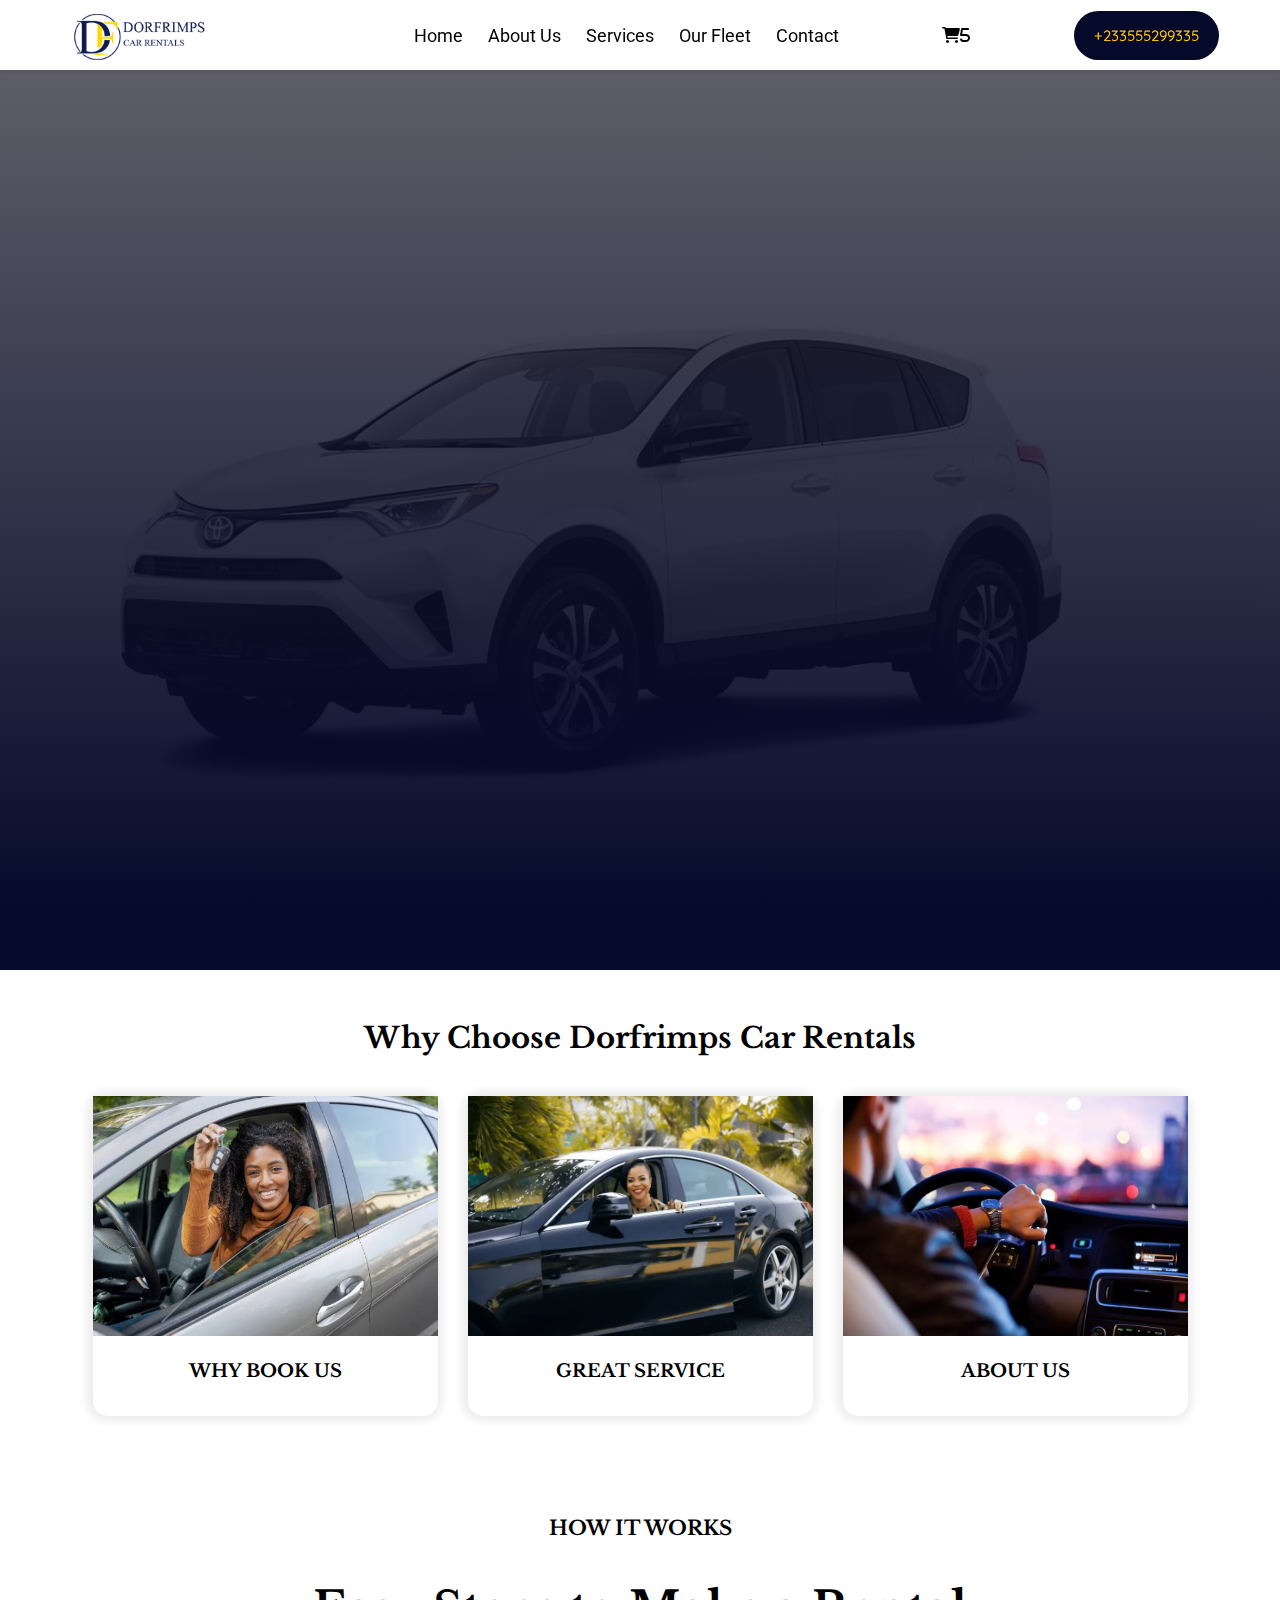
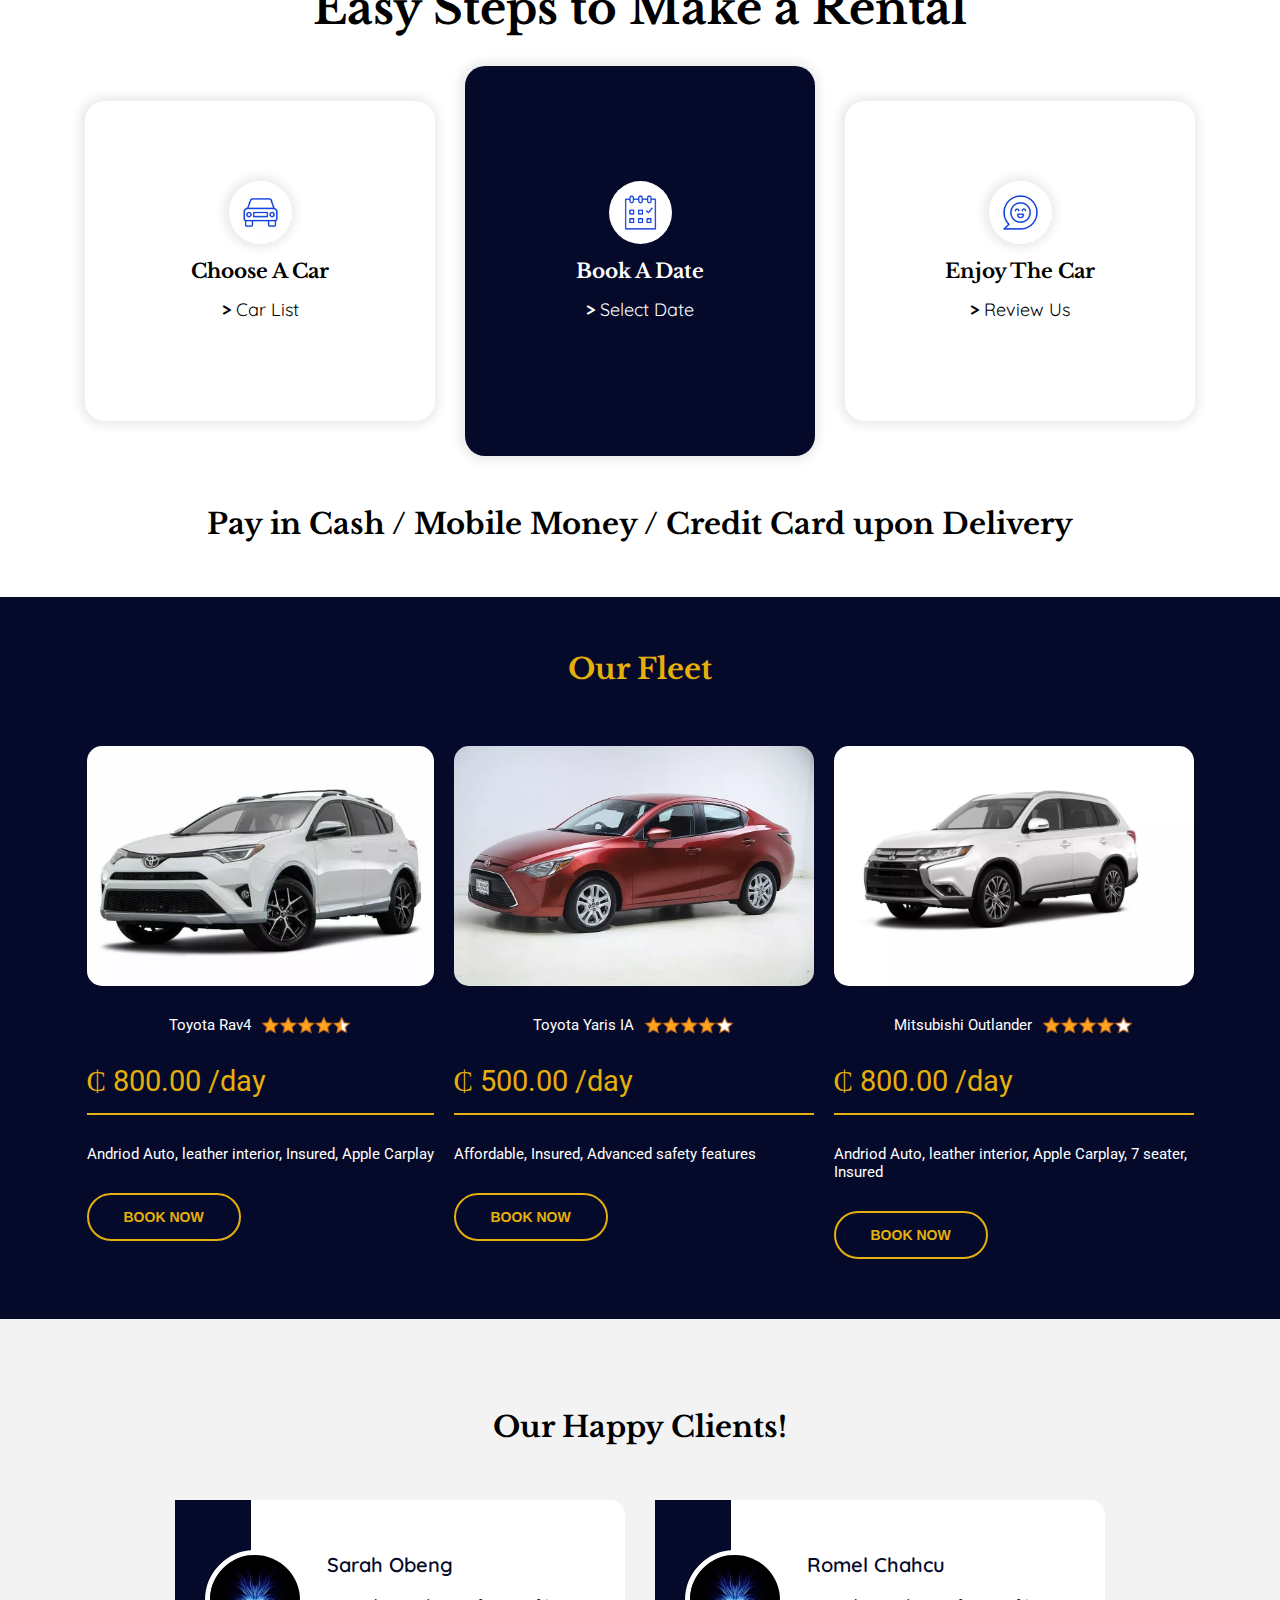
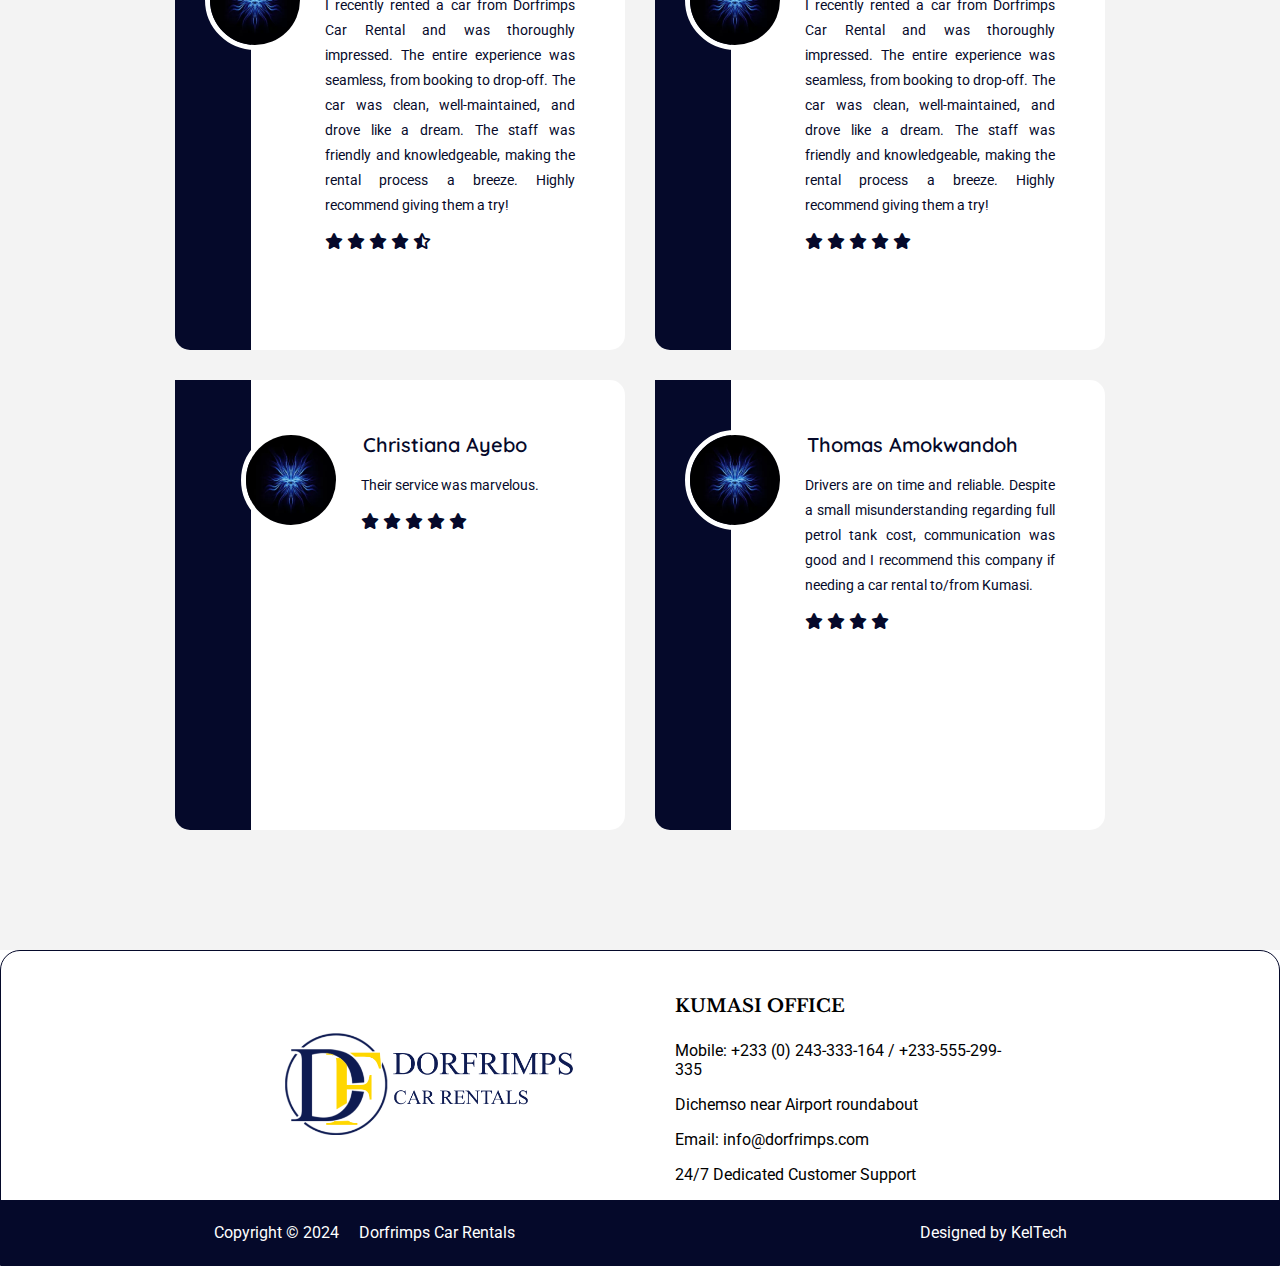
==== commit 298809d9: "pgae update" ====
--- a/index.html
+++ b/index.html
@@ -20,7 +20,7 @@
 		<link rel="stylesheet" href="styles/shared/nav.css" />
 		<link rel="stylesheet" href="styles/pages/index.css" />
 
-    <script src="scripts/main.js"></script>
+		<script src="scripts/main.js"></script>
 	</head>
 	<body>
 		<header>
@@ -41,6 +41,13 @@
 					<li><a href="fleet.html">Our Fleet</a></li>
 					<li><a href="contact.html">Contact</a></li>
 				</ul>
+
+				<!--cart icon-->
+				<div>
+					<i class="fas fa-shopping-cart">5</i>
+				</div>
+				<!--end-->
+
 				<a href="tel:+233555299335" class="link-button">+233555299335</a>
 				<div class="hamburger-menu">
 					<i class="fas fa-bars hamburger" onclick="openNav()"></i>
@@ -171,8 +178,7 @@
 					<!--<div class="section-4-liner"></div>-->
 				</div>
 				<div class="section-4-containers js-products-containers">
-					
-          <!--
+					<!--
 						<div class="sec-box">
 							<img src="images/cars/rav4.webp" alt="toyota rav4" />
 							<div class="sec-4-star">
@@ -359,7 +365,6 @@
 			<!--<div class="scroll-top">&gt;</div>-->
 		</footer>
 
-		
-    <script type="module" src="scripts/index.js"></script>
+		<script type="module" src="scripts/index.js"></script>
 	</body>
 </html>
--- a/styles/pages/index.css
+++ b/styles/pages/index.css
@@ -1,185 +1,186 @@
 /*section-1*/
 #section-1 {
-  position: relative;
-  height: 100vh;
-  width: 100%;
-  background: url('/images/cars/toyota-rav4.webp') center center / contain
-    no-repeat scroll;
-}
-
-@media (max-width: 766px) {
-  #section-1 {
-    max-height: 62vh;
-    background: url('/images/cars/corolla.webp') center center / contain
-      no-repeat scroll;
-  }
+	position: relative;
+	height: 100vh;
+	width: 100%;
+	background: url('/images/cars/toyota-rav4.webp') center center / contain
+		no-repeat scroll;
+}
+
+@media (max-width: 766px) {
+	#section-1 {
+		max-height: 62vh;
+		background: url('/images/cars/corolla.webp') center center / contain
+			no-repeat scroll;
+	}
 }
 
 @media (min-width: 767px) and (max-width: 1024px) {
-  #section-1 {
-    height: 60vh;
-    background: url('/images/cars/corolla.webp') center center / contain
-      no-repeat scroll;
-  }
+	#section-1 {
+		height: 60vh;
+		background: url('/images/cars/corolla.webp') center center / contain
+			no-repeat scroll;
+	}
 }
 
 #section-1::before {
-  content: '';
-  position: absolute;
-  top: 0;
-  left: 0;
-  height: 100%;
-  width: 100%;
-  background-color: #05092a7d; /* Overlay color */
-  z-index: 1;
+	content: '';
+	position: absolute;
+	top: 0;
+	left: 0;
+	height: 100%;
+	width: 100%;
+	background-color: #05092a7d; /* Overlay color */
+	z-index: 1;
 }
 
 #section-1 > * {
-  position: relative;
-  z-index: 2;
+	position: relative;
+	z-index: 2;
 }
 /*end*/
 
 /*section-2*/
 #section-2 {
-  display: flex;
-  justify-content: center;
-  align-items: center;
-  flex-direction: column;
-  gap: 20px;
-  padding: 50px 20px 50px 20px;
+	display: flex;
+	justify-content: center;
+	align-items: center;
+	flex-direction: column;
+	gap: 20px;
+	padding: 50px 20px 50px 20px;
 }
 
 .section-2-span,
 .section-3-div,
 .section-4-title,
 .containers-5-div {
-  text-align: center;
-  font: 700 29px 'Libre Baskerville';
-  padding-bottom: 20px;
+	text-align: center;
+	font: 700 29px 'Libre Baskerville';
+	padding-bottom: 20px;
 }
 
 .sec-2-main-container {
-  display: flex;
-  justify-content: center;
-  align-items: center;
-  gap: 30px;
+	display: flex;
+	justify-content: center;
+	align-items: center;
+	gap: 30px;
 }
 
 /*media queries*/
 @media (max-width: 766px) {
-  .sec-2-main-container {
-    flex-direction: column;
-  }
-  .inner-detail {
-    font-size: 16px;
-  }
-}
-
-@media (max-width: 766px) {
-  .section-2-span,
-  .section-3-div,
-  .section-4-title,
-  .containers-5-div {
-    font-size: 25px;
-  }
+	.sec-2-main-container {
+		flex-direction: column;
+	}
+	.inner-detail {
+		font-size: 16px;
+	}
+}
+
+@media (max-width: 766px) {
+	.section-2-span,
+	.section-3-div,
+	.section-4-title,
+	.containers-5-div {
+		font-size: 25px;
+	}
 }
 
 @media (min-width: 767px) and (max-width: 1024px) {
-  .section-2-span,
-  .section-3-div,
-  .section-4-title,
-  .containers-5-div {
-    font-size: 25px;
-  }
+	.section-2-span,
+	.section-3-div,
+	.section-4-title,
+	.containers-5-div {
+		font-size: 25px;
+	}
 }
 
 .section-2-container {
-  max-width: 345px;
-  min-height: 320px;
-  border: none;
-  border-radius: 15px;
-  padding-bottom: 20px;
-  box-shadow: -1px 0px 10px 5px rgb(236, 236, 236);
+	max-width: 345px;
+	min-height: 320px;
+	border: none;
+	border-radius: 15px;
+	padding-bottom: 20px;
+	box-shadow: -1px 0px 10px 5px rgb(236, 236, 236);
 }
 
 .section-2-container img {
-  width: 100%;
-  height: 240px;
+	width: 100%;
+	height: 240px;
 }
 .inner-detail {
-  font: 18px 'Libre Baskerville';
-  text-align: center;
-  text-transform: uppercase;
-  margin-top: 20px;
-  font-weight: bold;
-}
-
-@media (max-width: 766px) {
-  .inner-detail {
-    font-size: 16px;
-  }
+	font: 18px 'Libre Baskerville';
+	text-align: center;
+	text-transform: uppercase;
+	margin-top: 20px;
+	font-weight: bold;
+}
+
+@media (max-width: 766px) {
+	.inner-detail {
+		font-size: 16px;
+	}
 }
 /*end*/
 
 /*section-3*/
 #section-3 {
-  display: flex;
-  justify-content: center;
-  align-items: center;
-  flex-flow: column wrap;
-  padding: 50px 20px 35px 20px;
-  gap: 30px;
+	display: flex;
+	justify-content: center;
+	align-items: center;
+	flex-flow: column wrap;
+	padding: 50px 20px 35px 20px;
+	gap: 30px;
 }
 
 .section-3-title {
-  font: bold 20px 'Libre Baskerville';
-  margin-bottom: 10px;
+	font: bold 20px 'Libre Baskerville';
+	margin-bottom: 10px;
 }
 
 @media (min-width: 767px) and (max-width: 1024px) {
-  .section-3-title {
-    font-size: 18px;
-  }
+	.section-3-title {
+		font-size: 18px;
+	}
 }
 
 .section-3-title-2 {
-  font: bold 45px 'Libre Baskerville';
-  text-align: center;
-}
-
-@media (max-width: 766px) {
-  .section-3-title-2 {
-    font-size: 30px;
-  }
+	font: bold 45px 'Libre Baskerville';
+	text-align: center;
+}
+
+@media (max-width: 766px) {
+	.section-3-title-2 {
+		font-size: 30px;
+	}
 }
 .section-3-containers {
-  display: flex;
-  justify-content: center;
-  align-items: center;
-  gap: 30px;
+	display: flex;
+	justify-content: center;
+	align-items: center;
+	gap: 30px;
 }
 
 /*end*/
 
 /*section-4*/
 #section-4,
-.sec-4-star {
-  display: flex;
-  justify-content: center;
-  align-self: center;
+.sec-4-star,
+.product-rating {
+	display: flex;
+	justify-content: center;
+	align-self: center;
 }
 
 #section-4 {
-  flex-direction: column;
-  background-color: #05092a;
-  padding: 25px 0px 50px 0;
+	flex-direction: column;
+	background-color: #05092a;
+	padding: 25px 0px 50px 0;
 }
 
 .section-4-title h3 {
-  text-align: center;
-  font: 700 29px 'Libre Baskerville';
-  color: #e6b00c;
+	text-align: center;
+	font: 700 29px 'Libre Baskerville';
+	color: #e6b00c;
 }
 
 /*
@@ -192,110 +193,118 @@
 */
 
 .section-4-containers {
-  display: flex;
-  align-items: center;
-  justify-content: center;
-  gap: 20px;
-  padding: 10px;
+	display: flex;
+	align-items: start;
+	justify-content: center;
+	gap: 20px;
+	padding: 10px;
 }
 
 .sec-box {
-  display: flex;
+	display: flex;
 }
 
 .sec-box,
 .sec-box-2 {
-  justify-content: inherit;
-  align-items: inherit;
-  flex-direction: column;
-  gap: 15px;
-  max-width: 360px;
+	justify-content: inherit;
+	align-items: inherit;
+	flex-direction: column;
+	gap: 15px;
+	max-width: 360px;
 }
 
 .sec-box-2 {
-  display: none;
+	display: none;
 }
 
 /*media queries*/
 @media (max-width: 766px) {
-  .section-4-containers {
-    display: flex;
-    flex-direction: column;
-  }
-  .sec-box-2 {
-    display: flex;
-  }
+	.section-4-containers {
+		align-items: center;
+		flex-direction: column;
+	}
+	.sec-box-2 {
+		display: flex;
+	}
 }
 
 @media (min-width: 767px) and (max-width: 1024px) {
-  .section-4-containers {
-    flex-wrap: wrap;
-  }
-
-  .sec-box {
-    flex: 0 0 0 48%;
-  }
-
-  .sec-box-2 {
-    display: flex;
-  }
+	.section-4-containers {
+		flex-wrap: wrap;
+	}
+
+	.sec-box {
+		flex: 0 0 0 48%;
+	}
+
+	.sec-box-2 {
+		display: flex;
+	}
+}
+
+/*hides the last product element*/
+@media (min-width: 1025px) {
+	.hide-item{
+		display: none;
+	}
 }
 
 .sec-box img,
 .sec-box-2 img {
-  border-radius: 15px;
-  width: 100%;
-  height: 240px;
-}
-
+	border-radius: 15px;
+	width: 100%;
+	height: 240px;
+}
 .sec-4-star {
-  gap: 10px;
-}
-.icon-background {
-  display: inline-block;
-  padding: 10px;
-  border-radius: 50%;
-  font-size: 20px;
-}
+	gap: 10px;
+}
+.product-rating {
+	height: 18px;
+}
+.product-rating img {
+	height: 100%;
+}
+
+/*
 .icon-background .fa-star,
 .fa-star-half-alt {
   color: #e6b00c;
   font-size: 15px;
-}
+}*/
 .sec-4-star p,
 .insure {
-  font: 15px 'Roboto';
-  color: #ffffff;
+	font: 15px 'Roboto';
+	color: #ffffff;
 }
 
 .section-4-line {
-  width: 100%;
-  height: 2px;
-  background-color: #e6b00c;
+	width: 100%;
+	height: 2px;
+	background-color: #e6b00c;
 }
 
 .star-2 {
-  font: 29px 'Roboto';
-  color: #e6b00c;
+	font: 29px 'Roboto';
+	color: #e6b00c;
 }
 
 .book-button {
-  font-size: 14px;
-  font-weight: bold;
-  background-color: #05092a;
-  color: #e6b00c;
-  padding: 14px 35px;
-  border: none;
-  border: 2px solid #e6b00c;
-  border-radius: 50px;
-  transition: 0.3s ease-in;
-  cursor: pointer;
+	font-size: 14px;
+	font-weight: bold;
+	background-color: #05092a;
+	color: #e6b00c;
+	padding: 14px 35px;
+	border: none;
+	border: 2px solid #e6b00c;
+	border-radius: 50px;
+	transition: 0.3s ease-in;
+	cursor: pointer;
 }
 
 .book-button:hover {
-  background-color: #e6b00c;
-  border: 2px solid #ffffff;
-  color: #ffffff;
+	background-color: #e6b00c;
+	border: 2px solid #ffffff;
+	color: #ffffff;
 }
 
 /*end*/
@@ -304,50 +313,50 @@
 #section-5,
 .containers-5,
 .containers-5-box {
-  display: flex;
-  justify-content: center;
+	display: flex;
+	justify-content: center;
 }
 
 #section-5 {
-  align-items: center;
-  flex-direction: column;
-  padding: 90px 0 120px 0;
-  background-color: #f3f3f3;
-  gap: 35px;
-}
-
-@media (max-width: 766px) {
-  #section-5 {
-    padding: 40px 10px;
-  }
-  .containers-5-box {
-    width: 250px;
-    height: 250px;
-    padding: 30px 30px 20px 20px;
-  }
+	align-items: center;
+	flex-direction: column;
+	padding: 90px 0 120px 0;
+	background-color: #f3f3f3;
+	gap: 35px;
+}
+
+@media (max-width: 766px) {
+	#section-5 {
+		padding: 40px 10px;
+	}
+	.containers-5-box {
+		width: 250px;
+		height: 250px;
+		padding: 30px 30px 20px 20px;
+	}
 }
 
 .containers-5 {
-  align-items: center;
-  gap: 30px;
-  flex-wrap: wrap;
+	align-items: center;
+	gap: 30px;
+	flex-wrap: wrap;
 }
 
 .containers-5-box {
-  width: 450px;
-  height: 450px;
-  background: linear-gradient(90deg, #05092a 17%, white 10%);
-  padding: 50px 50px 30px 30px;
-  gap: 20px;
-  border-radius: 0 15px 15px 15px;
-
-  color: #05092a;
+	width: 450px;
+	height: 450px;
+	background: linear-gradient(90deg, #05092a 17%, white 10%);
+	padding: 50px 50px 30px 30px;
+	gap: 20px;
+	border-radius: 0 15px 15px 15px;
+
+	color: #05092a;
 }
 
 .containers-5-box:hover {
-  background: #05092a;
-  color: #fff;
-  transition: 0.3s ease;
+	background: #05092a;
+	color: #fff;
+	transition: 0.3s ease;
 }
 
 /*.back-design{
@@ -356,33 +365,33 @@
 }*/
 
 .containers-5-box img {
-  width: 100px;
-  height: 100px;
-  border-radius: 50px;
-  border: 5px solid white;
+	width: 100px;
+	height: 100px;
+	border-radius: 50px;
+	border: 5px solid white;
 }
 
 .containers-5 h6 {
-  font: 600 20px 'quicksand';
-  margin: 2px;
+	font: 600 20px 'quicksand';
+	margin: 2px;
 }
 .containers-5-detail {
-  font: 14px 'roboto';
-  text-align: justify;
-  line-height: 25px;
+	font: 14px 'roboto';
+	text-align: justify;
+	line-height: 25px;
 }
 
 .container-5-inner-detail {
-  display: flex;
-  flex-direction: column;
-  align-items: start;
+	display: flex;
+	flex-direction: column;
+	align-items: start;
 }
 
 @media (min-width: 767px) and (max-width: 1024px) {
-  #section-5 {
-    padding: 60px 0 60px;
-  }
-  /*
+	#section-5 {
+		padding: 60px 0 60px;
+	}
+	/*
   .containers-5{
     flex-flow: column wrap;
   }
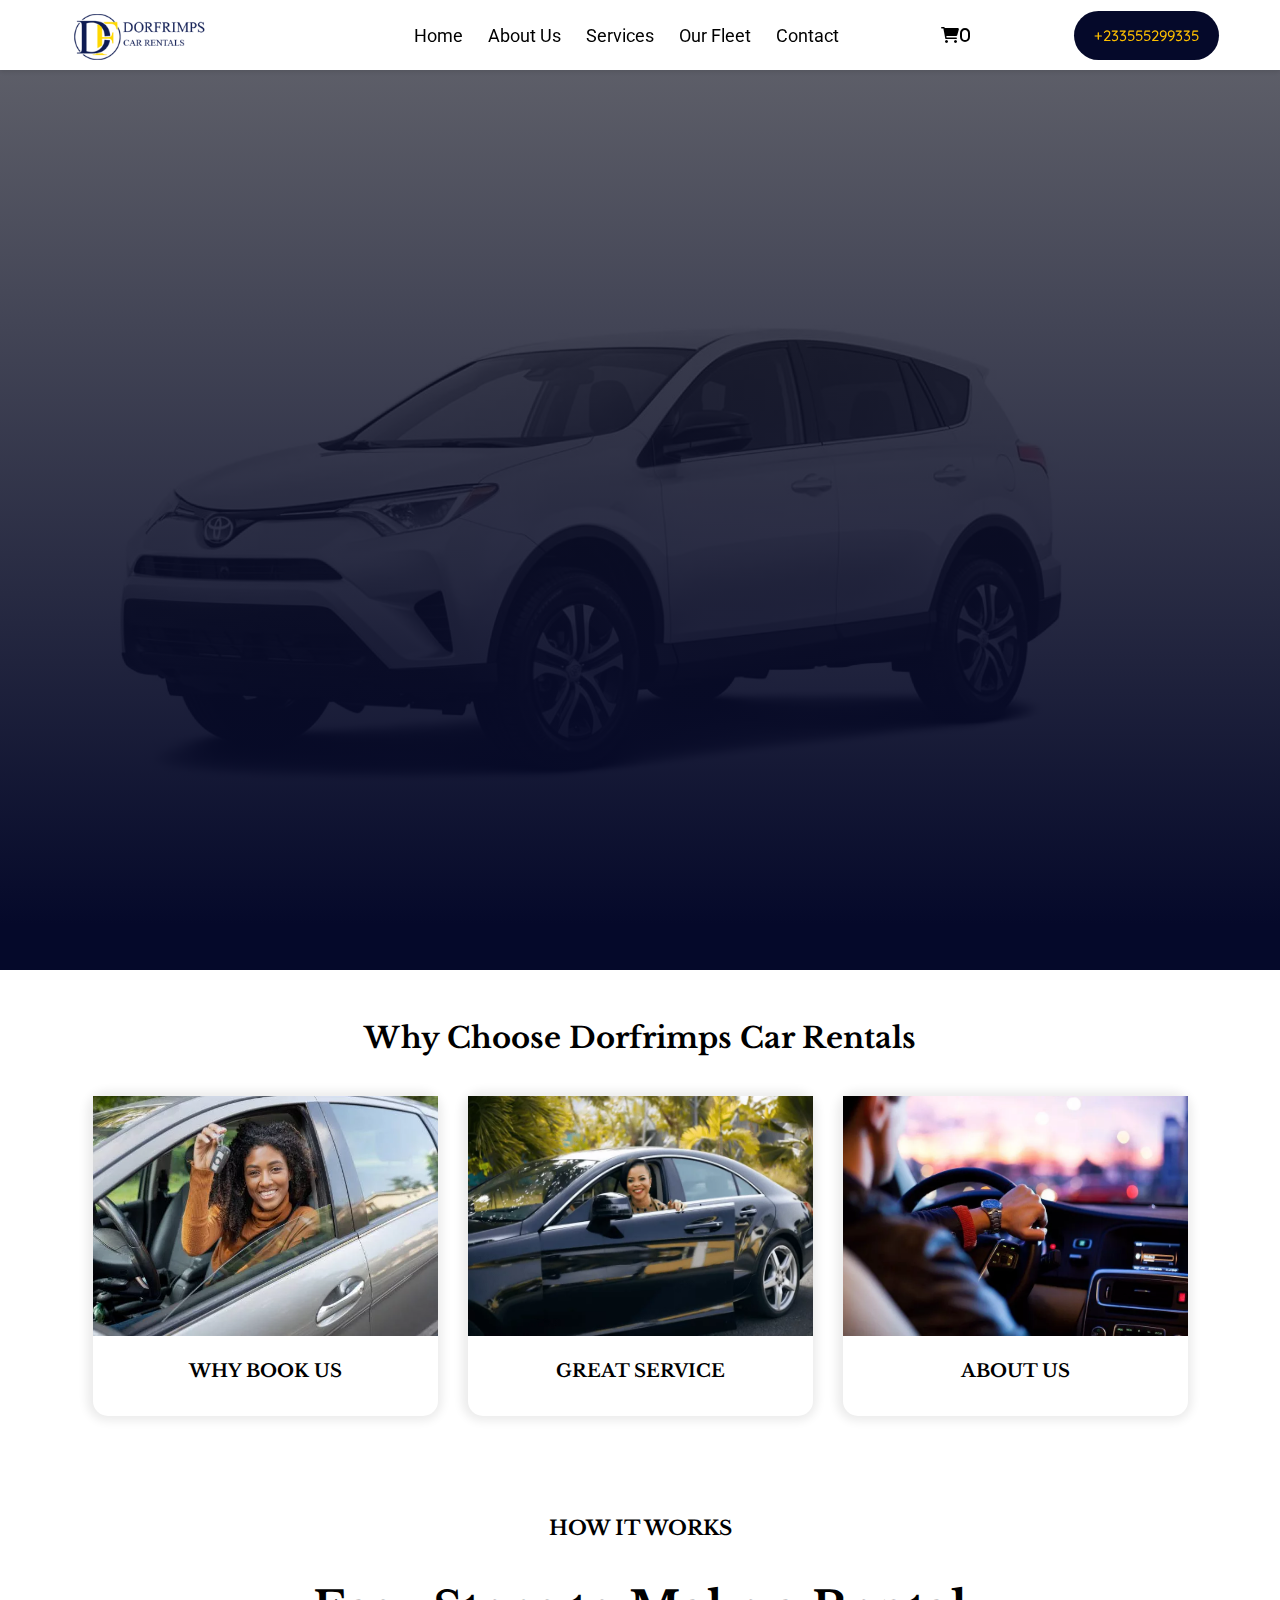
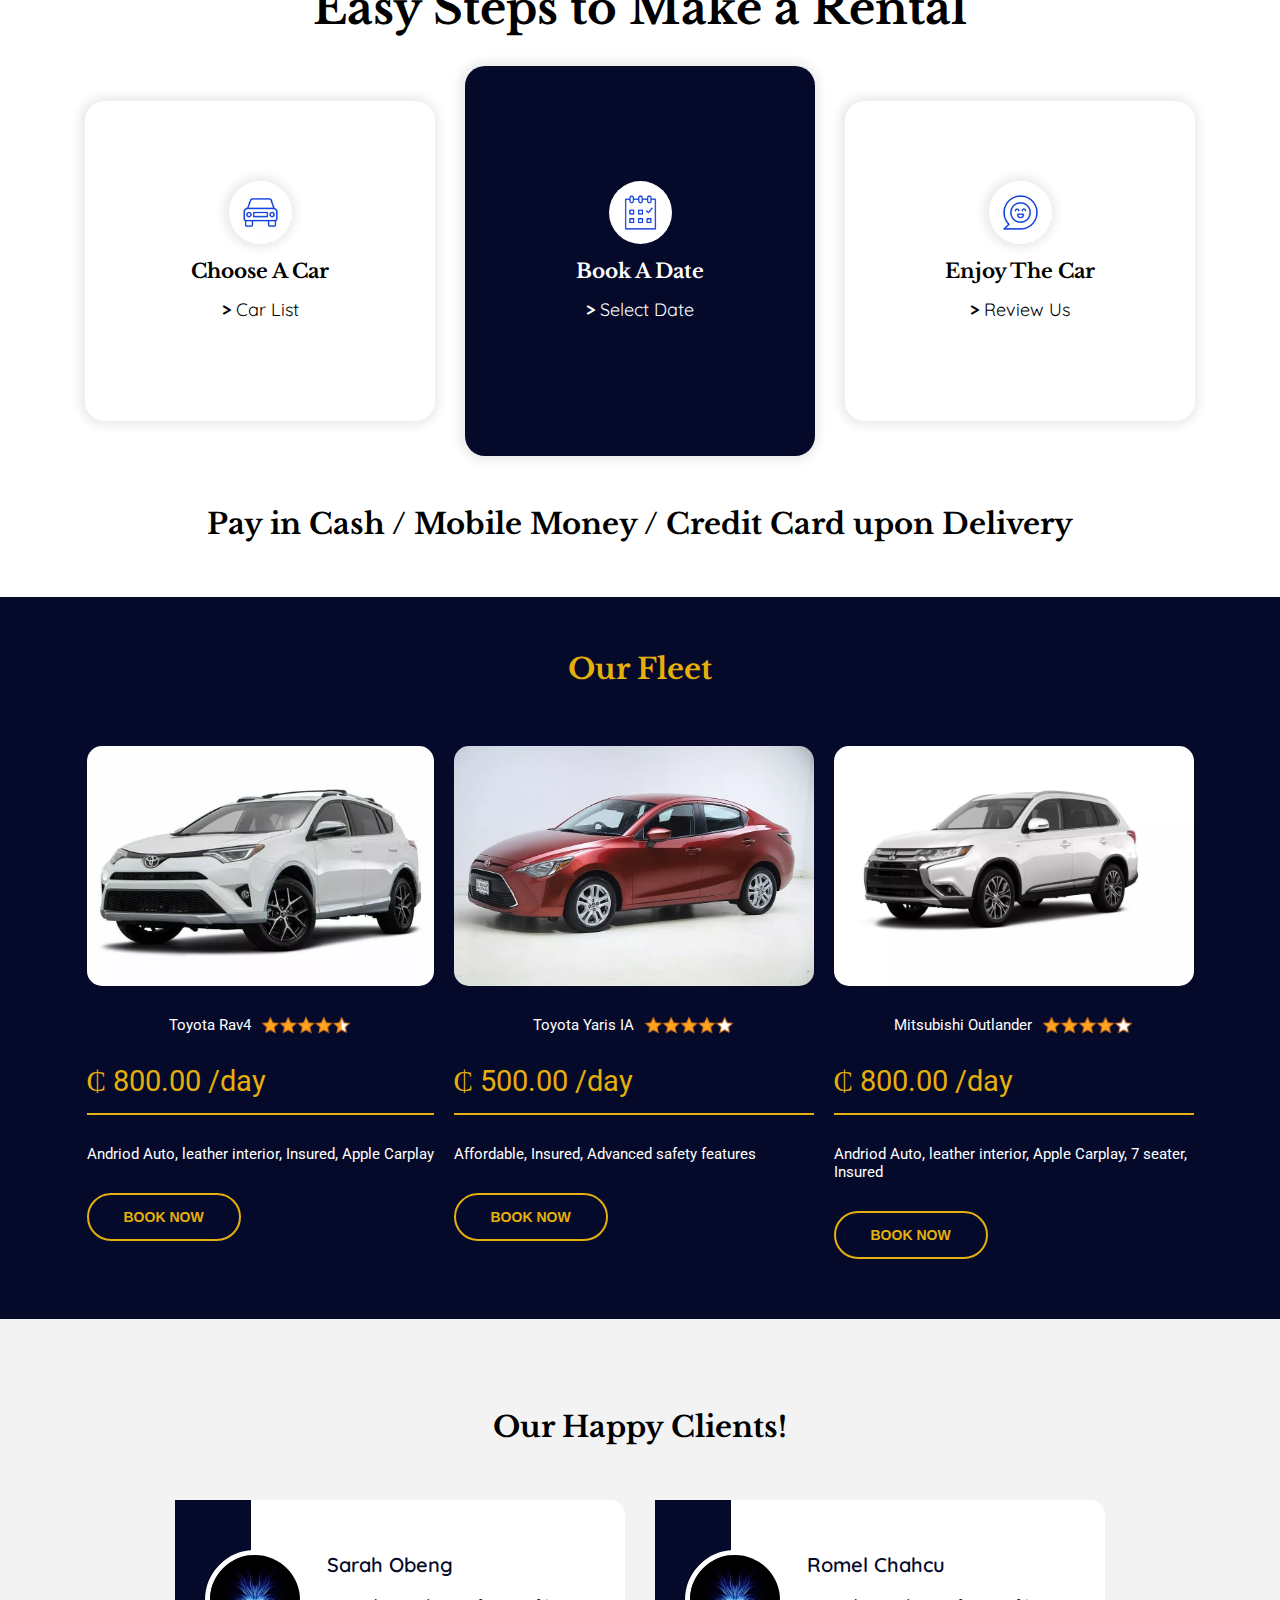
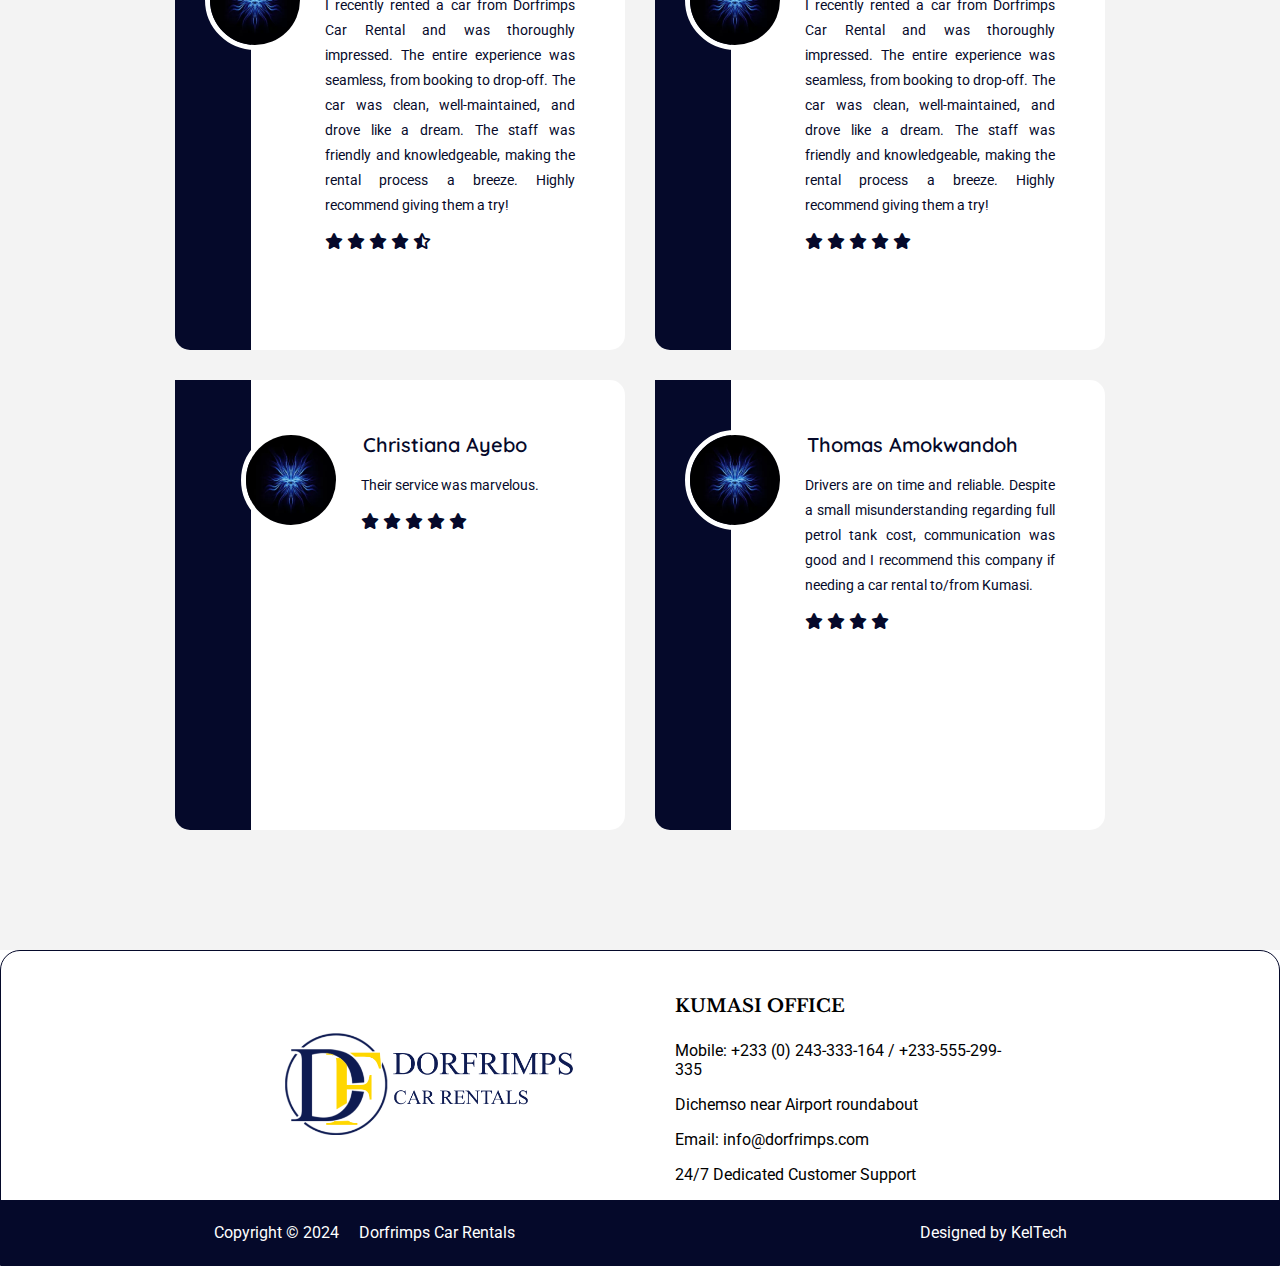
==== commit 459e783a: "page update" ====
--- a/index.html
+++ b/index.html
@@ -44,7 +44,7 @@
 
 				<!--cart icon-->
 				<div>
-					<i class="fas fa-shopping-cart">5</i>
+					<i class="fas fa-shopping-cart  js-cart-no">0</i>
 				</div>
 				<!--end-->
 
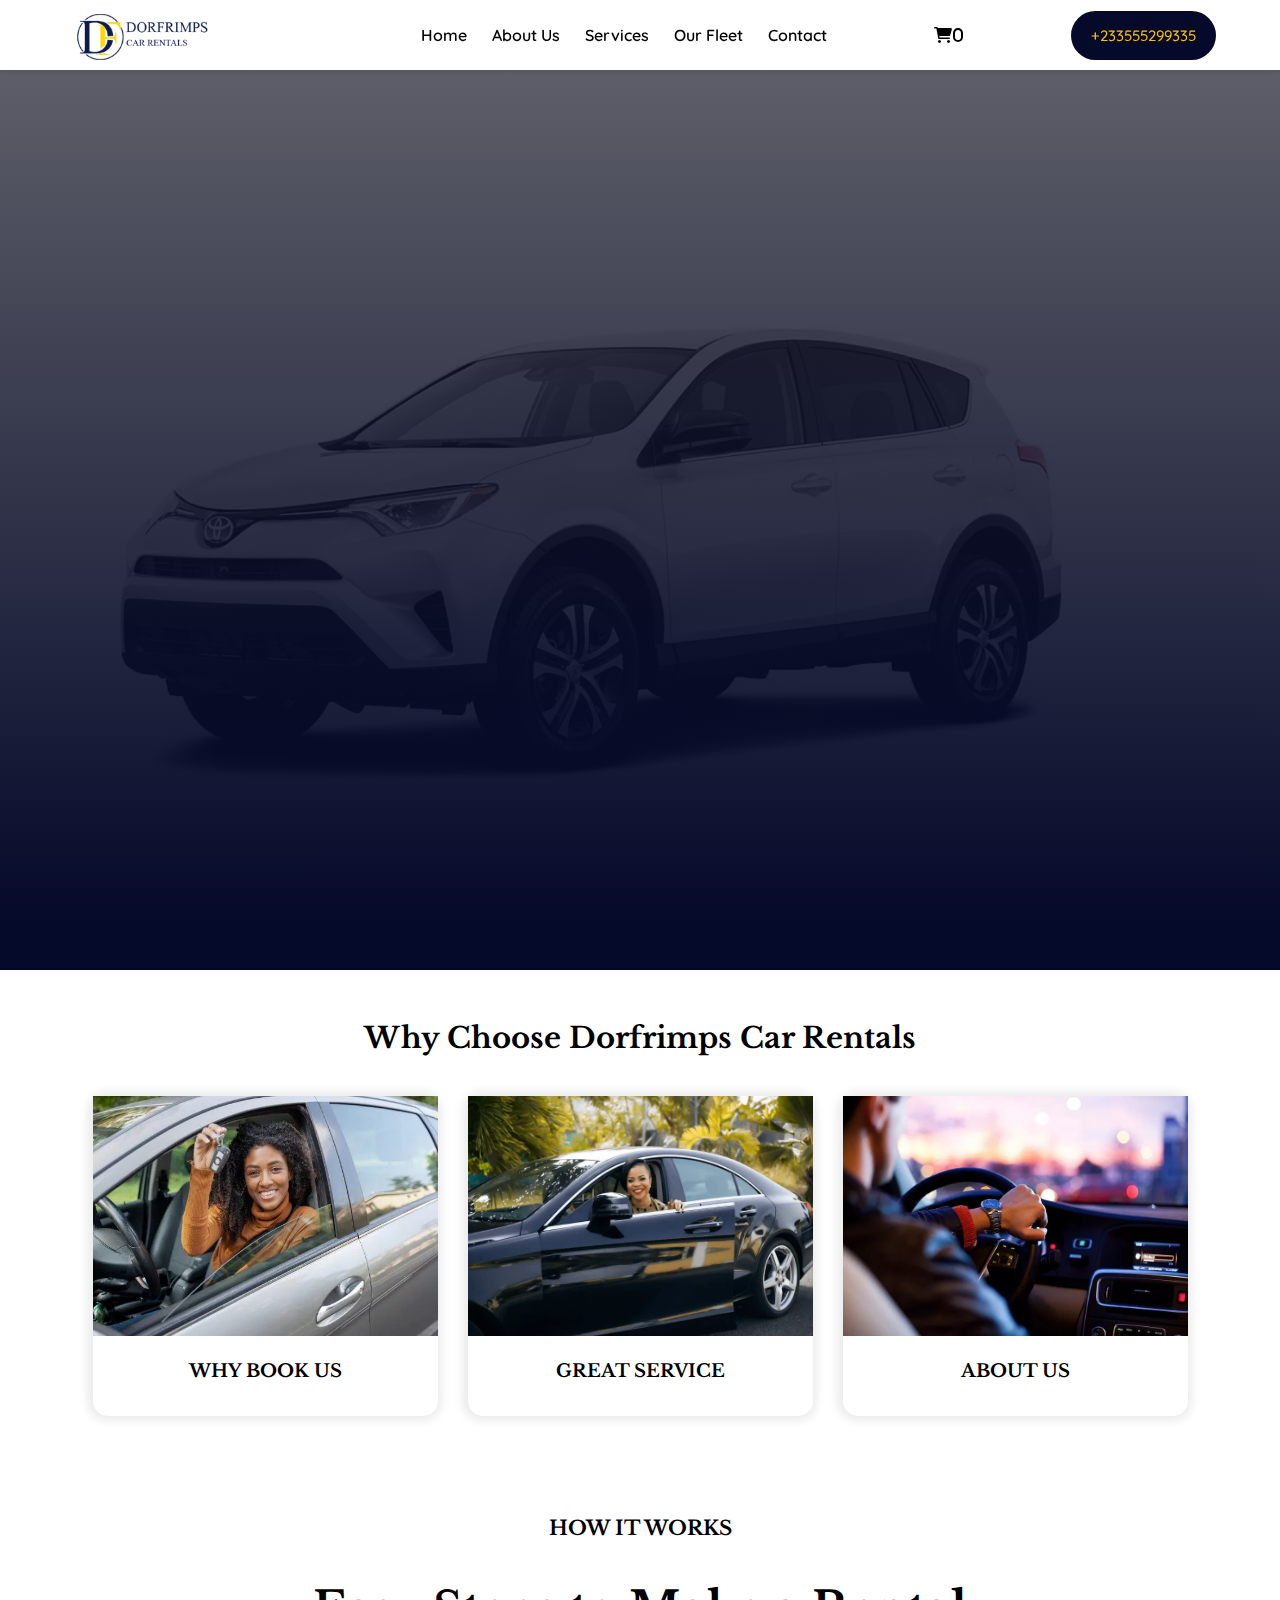
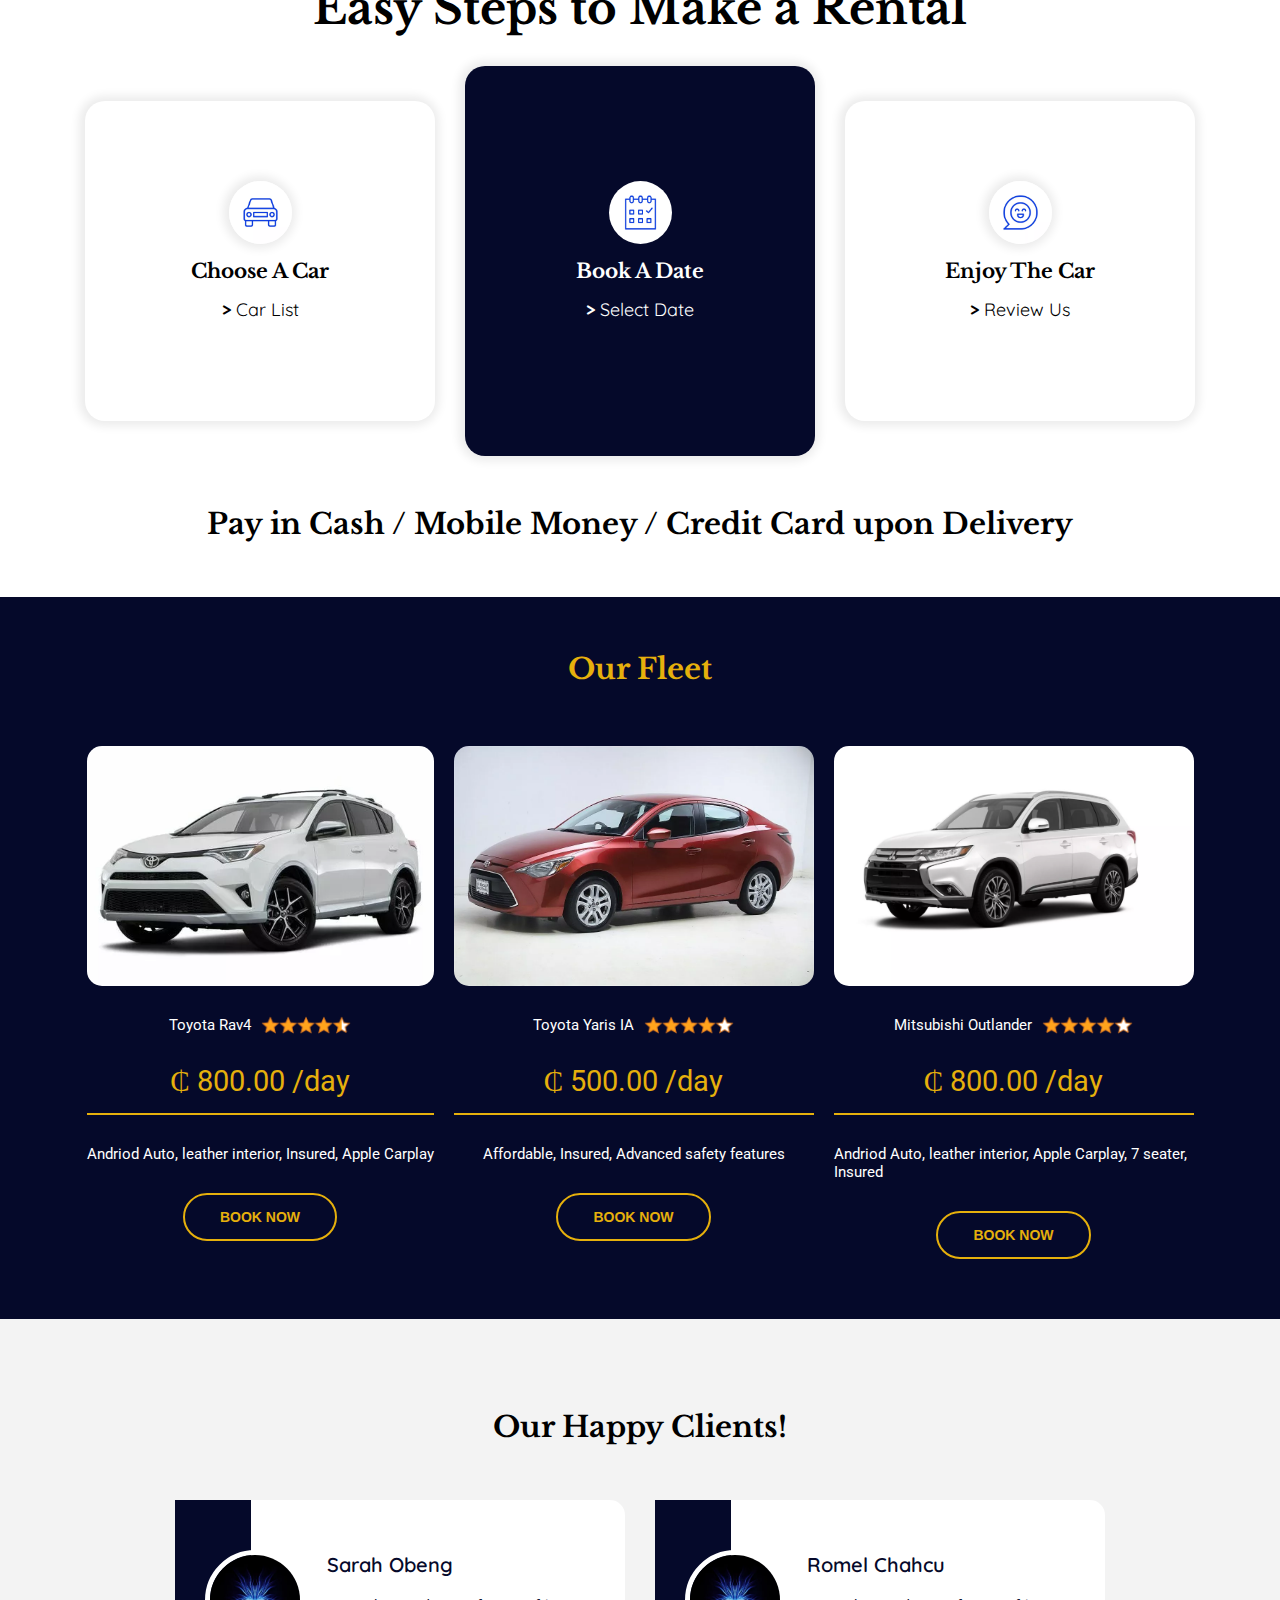
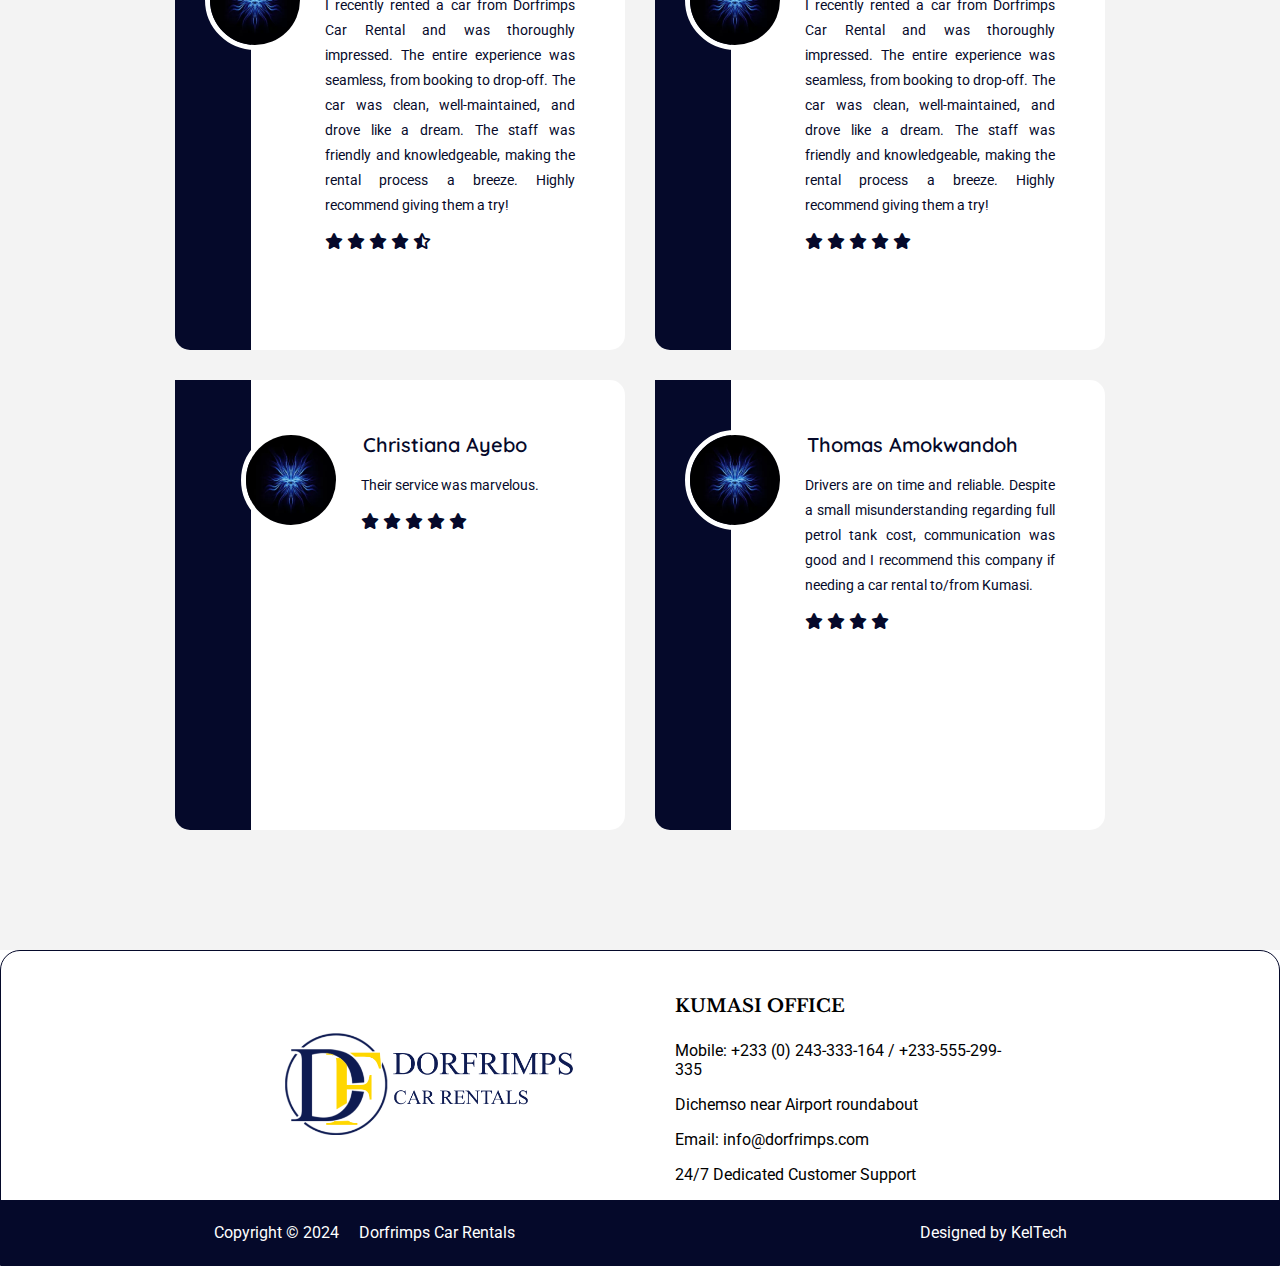
==== commit e6db64fe: "page update" ====
--- a/index.html
+++ b/index.html
@@ -178,86 +178,6 @@
 					<!--<div class="section-4-liner"></div>-->
 				</div>
 				<div class="section-4-containers js-products-containers">
-					<!--
-						<div class="sec-box">
-							<img src="images/cars/rav4.webp" alt="toyota rav4" />
-							<div class="sec-4-star">
-								<p>Toyota Rav4</p>
-								<div class="product-rating">
-									<img
-										src="images/ratings/rating-45.png"
-										alt="rating image"
-										class="product-rating"
-									/>
-								</div>
-							</div>
-							<div class="star-2">₵800 /day</div>
-							<span class="section-4-line"></span>
-							<p class="insure">
-								Insured, leather interior, Andriod Auto, Apple Carplay.
-							</p>
-							<button class="book-button">BOOK NOW</button>
-						</div>
-						<div class="sec-box">
-							<img src="images/cars/yaris.webp" alt="Toyota Yaris IA" />
-							<div class="sec-4-star">
-								<p>Toyota Yaris IA</p>
-								<div class="product-rating">
-									<img
-										src="images/ratings/rating-40.png"
-										alt="rating image"
-										class="product-rating"
-									/>
-								</div>
-								>
-							</div>
-							<div class="star-2">₵500 /day</div>
-							<span class="section-4-line"></span>
-							<p class="insure">Insured, advanced safety features, affordable.</p>
-							<button class="book-button">BOOK NOW</button>
-						</div>
-						<div class="sec-box">
-							<img src="images/cars/mitsubishi.webp" alt="Mitsubishi Outlander" />
-							<div class="sec-4-star">
-								<p>Mitsubishi Outlander</p>
-								<div class="product-rating">
-									<img
-										src="images/ratings/rating-40.png"
-										alt="rating image"
-										class="product-rating"
-									/>
-								</div>
-							</div>
-							<div class="star-2">₵800 /day</div>
-							<span class="section-4-line"></span>
-							<p class="insure">
-								Insured, leather interior, safety features, Andriod Auto.
-							</p>
-							<button class="book-button">BOOK NOW</button>
-						</div>
-						<div class="sec-box sec-box-2">
-							<img
-								src="images/cars/Toyota-Highlander.webp"
-								alt="Toyota Highlander"
-							/>
-							<div class="sec-4-star">
-								<p>Toyota Highlander</p>
-								<div class="product-rating">
-									<img
-										src="images/ratings/rating-50.png"
-										alt="rating image"
-										class="product-rating"
-									/>
-								</div>
-							</div>
-							<div class="star-2">₵1200 /day</div>
-							<span class="section-4-line"></span>
-							<p class="insure">
-								Insured, leather interior, Andriod Auto, Apple Carplay.
-							</p>
-							<button class="book-button">BOOK NOW</button>
-						</div>
-          -->
 				</div>
 			</section>
 			<!--section 5-->
--- a/styles/shared/nav.css
+++ b/styles/shared/nav.css
@@ -22,7 +22,7 @@
 
 li {
 	list-style-type: none;
-	font-size: 18px;
+	font: 600 16px 'Quicksand';
 }
 a {
 	text-decoration: none;
--- a/styles/pages/index.css
+++ b/styles/pages/index.css
@@ -204,17 +204,12 @@
 	display: flex;
 }
 
-.sec-box,
-.sec-box-2 {
+.sec-box {
 	justify-content: inherit;
-	align-items: inherit;
+	align-items: center;
 	flex-direction: column;
 	gap: 15px;
 	max-width: 360px;
-}
-
-.sec-box-2 {
-	display: none;
 }
 
 /*media queries*/
@@ -223,9 +218,6 @@
 		align-items: center;
 		flex-direction: column;
 	}
-	.sec-box-2 {
-		display: flex;
-	}
 }
 
 @media (min-width: 767px) and (max-width: 1024px) {
@@ -236,21 +228,16 @@
 	.sec-box {
 		flex: 0 0 0 48%;
 	}
-
-	.sec-box-2 {
-		display: flex;
-	}
 }
 
 /*hides the last product element*/
 @media (min-width: 1025px) {
-	.hide-item{
+	.hide-item {
 		display: none;
 	}
 }
 
-.sec-box img,
-.sec-box-2 img {
+.sec-box img {
 	border-radius: 15px;
 	width: 100%;
 	height: 240px;
